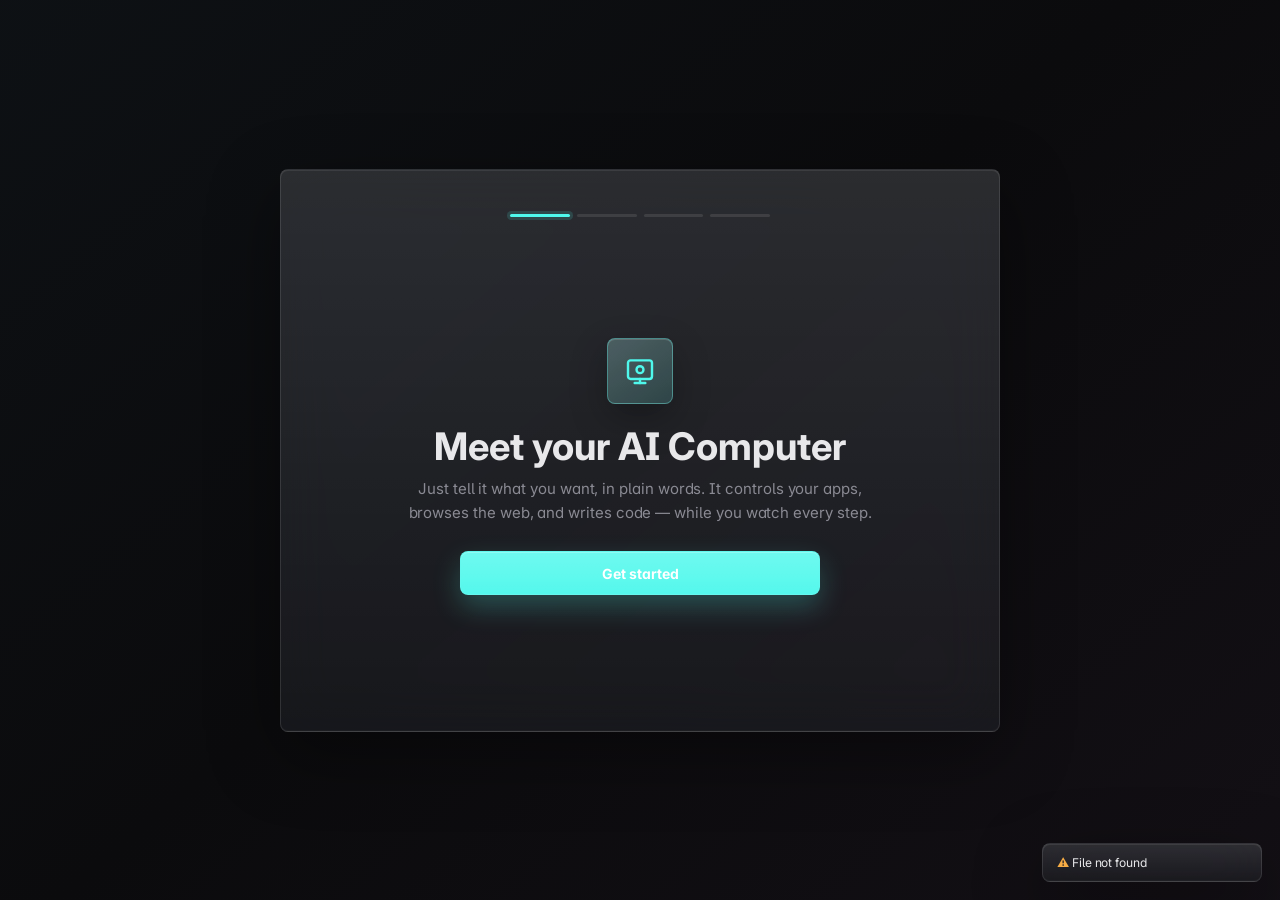
==== static/index.html @ 24b1ff1e "Palette: Use SVG for settings close button 💡 What: Replaced the text-based '✕' pseudo-icon in the se" ====
<!DOCTYPE html>
<html lang="en" data-theme="light">
<head>
<meta charset="UTF-8">
<meta name="viewport" content="width=device-width, initial-scale=1.0">
<title>AI Computer · Stream</title>
<link rel="icon" href="data:image/svg+xml,%3Csvg xmlns='http://www.w3.org/2000/svg' viewBox='0 0 64 64'%3E%3Crect width='64' height='64' rx='18' fill='%230A0F12'/%3E%3Crect x='14' y='15' width='36' height='27' rx='6' fill='none' stroke='%235BE0D0' stroke-width='5'/%3E%3Ccircle cx='32' cy='28.5' r='5' fill='%235BE0D0'/%3E%3Cpath d='M24 49h16M32 42v7' stroke='%235BE0D0' stroke-width='5' stroke-linecap='round'/%3E%3C/svg%3E">
<link rel="preconnect" href="https://fonts.googleapis.com">
<link rel="preconnect" href="https://fonts.gstatic.com" crossorigin>
<link href="https://fonts.googleapis.com/css2?family=Inter:wght@400;450;500;600;700&family=JetBrains+Mono:wght@400;450;500;600&family=Outfit:wght@500;600;700&display=swap" rel="stylesheet">
<script src="/static/vendor/mermaid.min.js"></script>
<link rel="stylesheet" href="/static/style.css">
<link rel="stylesheet" href="/static/liquid-glass.css">
<link rel="stylesheet" href="/static/dynamic.css">
</head>
<body data-glass="on">
<!-- Liquid Glass refraction filter (referenced by backdrop-filter: url(#lg-refract)) -->
<svg aria-hidden="true" style="position:absolute;width:0;height:0;overflow:hidden" focusable="false">
  <defs>
    <filter id="lg-refract" x="0%" y="0%" width="100%" height="100%">
      <feTurbulence type="fractalNoise" baseFrequency="0.008 0.012" numOctaves="2" seed="7" result="noise"/>
      <feGaussianBlur in="noise" stdDeviation="2" result="softNoise"/>
      <feDisplacementMap in="SourceGraphic" in2="softNoise" scale="38" xChannelSelector="R" yChannelSelector="G"/>
    </filter>
  </defs>
</svg>
<div class="titlebar" id="titlebar" data-os="win" hidden>
  <div class="tb-left">
    <span class="tb-appicon" aria-hidden="true">
      <svg width="14" height="14" viewBox="0 0 24 24" fill="none" stroke="currentColor" stroke-width="2" stroke-linecap="round" stroke-linejoin="round"><rect x="3" y="4" width="18" height="14" rx="2"/><line x1="8" y1="21" x2="16" y2="21"/><line x1="12" y1="18" x2="12" y2="21"/><circle cx="12" cy="11" r="2.5"/></svg>
    </span>
    <div class="tb-title"><span id="tb-title-text">AI Computer</span></div>
  </div>
  <div class="tb-right">
    <button class="tb-btn" id="tb-cmdk" type="button">Commands <kbd>Ctrl&nbsp;K</kbd></button>
    <div class="tb-wincontrols">
      <button class="tb-wc tb-wc-min" type="button" aria-label="Minimize" title="Minimize">
        <svg width="10" height="10" viewBox="0 0 10 10"><line x1="1" y1="5" x2="9" y2="5" stroke="currentColor" stroke-width="1"/></svg>
      </button>
      <button class="tb-wc tb-wc-max" type="button" aria-label="Maximize" title="Maximize">
        <svg width="10" height="10" viewBox="0 0 10 10"><rect x="1.5" y="1.5" width="7" height="7" fill="none" stroke="currentColor" stroke-width="1"/></svg>
      </button>
      <button class="tb-wc tb-wc-close" type="button" aria-label="Close" title="Close">
        <svg width="10" height="10" viewBox="0 0 10 10"><line x1="1.5" y1="1.5" x2="8.5" y2="8.5" stroke="currentColor" stroke-width="1"/><line x1="8.5" y1="1.5" x2="1.5" y2="8.5" stroke="currentColor" stroke-width="1"/></svg>
      </button>
    </div>
  </div>
</div>
<div class="app-shell sb-on">
  <aside class="sidebar" id="sidebar">
    <div class="sidebar-controls">
      <button class="sidebar-button" id="new-session-btn" type="button">
        <span>New session</span>
        <span>⌘N</span>
      </button>

      <button class="project-folder-trigger" id="project-folder-trigger" type="button" aria-label="Choose project folder">
        <span class="project-folder-icon" aria-hidden="true">
          <svg width="16" height="16" viewBox="0 0 24 24" fill="none" stroke="currentColor" stroke-width="1.8" stroke-linecap="round" stroke-linejoin="round"><path d="M3 7.5a2 2 0 0 1 2-2h4l2 2h8a2 2 0 0 1 2 2V16a2 2 0 0 1-2 2H5a2 2 0 0 1-2-2z"/><path d="M3 10h18"/></svg>
        </span>
        <span class="project-folder-copy">
          <span class="project-folder-label">Project Folder</span>
          <span class="project-folder-name" id="project-folder-name">General mode</span>
          <span class="project-folder-path" id="project-folder-path">Desktop + Home access</span>
        </span>
      </button>
    </div>
    <div class="history-search">
      <input id="history-search" type="search" placeholder="Search history">
    </div>
    <div class="history-header">
      <span>Sessions</span>
      <span id="history-count">0</span>
    </div>
    <div class="history-list" id="task-history">
      <div class="history-empty">Recent runs appear here. Click any session to replay the full stream.</div>
    </div>
    <div class="sidebar-foot">
      <button class="sidebar-settings-btn" id="open-settings" type="button" aria-label="Open settings">
        <svg width="15" height="15" viewBox="0 0 24 24" fill="none" stroke="currentColor" stroke-width="1.8" stroke-linecap="round" stroke-linejoin="round"><circle cx="12" cy="12" r="3"/><path d="M19.4 15a1.65 1.65 0 0 0 .33 1.82l.06.06a2 2 0 1 1-2.83 2.83l-.06-.06a1.65 1.65 0 0 0-1.82-.33 1.65 1.65 0 0 0-1 1.51V21a2 2 0 0 1-4 0v-.09A1.65 1.65 0 0 0 9 19.4a1.65 1.65 0 0 0-1.82.33l-.06.06a2 2 0 1 1-2.83-2.83l.06-.06a1.65 1.65 0 0 0 .33-1.82 1.65 1.65 0 0 0-1.51-1H3a2 2 0 0 1 0-4h.09A1.65 1.65 0 0 0 4.6 9a1.65 1.65 0 0 0-.33-1.82l-.06-.06a2 2 0 1 1 2.83-2.83l.06.06a1.65 1.65 0 0 0 1.82.33H9a1.65 1.65 0 0 0 1-1.51V3a2 2 0 0 1 4 0v.09a1.65 1.65 0 0 0 1 1.51 1.65 1.65 0 0 0 1.82-.33l.06-.06a2 2 0 1 1 2.83 2.83l-.06.06a1.65 1.65 0 0 0-.33 1.82V9a1.65 1.65 0 0 0 1.51 1H21a2 2 0 0 1 0 4h-.09a1.65 1.65 0 0 0-1.51 1z"/></svg>
        <span>Settings</span>
      </button>
      <div class="provider-chips" id="provider-chips"></div>
    </div>
  </aside>

  <!-- First-run onboarding wizard (friendly, non-technical) -->
  <div class="onb-overlay" id="onboarding" hidden>
    <div class="onb-card">
      <div class="onb-progress" id="onb-progress" aria-hidden="true"></div>

      <section class="onb-step" data-step="1">
        <div class="onb-logo">
          <svg viewBox="0 0 24 24" fill="none" stroke="currentColor" stroke-width="1.8" stroke-linecap="round" stroke-linejoin="round"><rect x="3" y="4" width="18" height="14" rx="2"/><line x1="8" y1="21" x2="16" y2="21"/><line x1="12" y1="18" x2="12" y2="21"/><circle cx="12" cy="11" r="2.6"/></svg>
        </div>
        <h1 class="onb-title">Meet your AI Computer</h1>
        <p class="onb-sub">Just tell it what you want, in plain words. It controls your apps, browses the web, and writes code — while you watch every step.</p>
        <button class="onb-primary" type="button" data-onb-next>Get started</button>
      </section>

      <section class="onb-step" data-step="2" hidden>
        <div class="onb-emoji" aria-hidden="true">
          <svg viewBox="0 0 24 24" fill="none" stroke="currentColor" stroke-width="1.8" stroke-linecap="round" stroke-linejoin="round"><path d="M8 2v6"/><path d="M16 2v6"/><path d="M7 8h10v4a5 5 0 0 1-10 0z"/><path d="M12 17v5"/></svg>
        </div>
        <h1 class="onb-title">Switch on the AI</h1>
        <p class="onb-sub">Paste a free key to power the assistant. It's free, takes about 30 seconds, and no card is needed.</p>
        <button class="onb-link" id="onb-get-key" type="button">Get a free key →</button>
        <input class="onb-input" id="onb-key" type="password" autocomplete="off" placeholder="Paste your key here">
        <div class="onb-status" id="onb-key-status" role="status"></div>
        <div class="onb-actions">
          <button class="onb-ghost" type="button" data-onb-skip>I'll do this later</button>
          <button class="onb-primary" id="onb-key-save" type="button">Continue</button>
        </div>
      </section>

      <section class="onb-step" data-step="3" hidden>
        <h1 class="onb-title">Make it yours</h1>
        <p class="onb-sub">A couple of quick choices — you can change everything later in Settings.</p>
        <div class="onb-pref">
          <span class="onb-pref-label">Appearance</span>
          <div class="onb-seg" id="onb-theme">
            <button type="button" data-theme="auto" class="active">System</button>
            <button type="button" data-theme="light">Light</button>
            <button type="button" data-theme="dark">Dark</button>
          </div>
        </div>
        <label class="onb-pref">
          <span class="onb-pref-label">Let the AI talk back<span class="onb-pref-sub">Reads answers aloud + enables the mic</span></span>
          <input type="checkbox" id="onb-voice" class="pref-switch">
        </label>
        <button class="onb-primary" type="button" data-onb-next>Continue</button>
      </section>

      <section class="onb-step" data-step="4" hidden>
        <div class="onb-emoji onb-check" aria-hidden="true">
          <svg viewBox="0 0 24 24" fill="none" stroke="currentColor" stroke-width="2.2" stroke-linecap="round" stroke-linejoin="round"><path d="m5 13 4 4L19 7"/></svg>
        </div>
        <h1 class="onb-title">You're all set</h1>
        <p class="onb-sub">Press <kbd>Ctrl</kbd>+<kbd>Shift</kbd>+<kbd>Space</kbd> anytime to summon the floating assistant. Let's go.</p>
        <button class="onb-primary" id="onb-finish" type="button">Start using AI Computer</button>
      </section>
    </div>
  </div>

  <div class="overlay" id="settings-overlay" role="dialog" aria-label="Settings" aria-modal="true">
    <div class="modal settings-modal">
      <div class="settings-head">
        <h3>Settings</h3>
        <button class="t-close" id="settings-close" type="button" aria-label="Close settings">
          <svg width="12" height="12" viewBox="0 0 24 24" fill="none" stroke="currentColor" stroke-width="2.2" stroke-linecap="round" stroke-linejoin="round" aria-hidden="true"><line x1="18" y1="6" x2="6" y2="18"/><line x1="6" y1="6" x2="18" y2="18"/></svg>
        </button>
      </div>
      <div class="settings-body">
        <div class="settings-group">
          <div class="selector-label">Effort
            <span class="effort-q" tabindex="0" role="img" aria-label="Effort picks a bigger model for harder tasks. Free models can't tune thinking, so this trades speed for capability.">?</span>
          </div>
          <div class="effort" id="effort" data-level="medium">
            <div class="effort-head">
              <span class="effort-name" id="effort-name">Medium</span>
              <span class="effort-hint" id="effort-hint">Best all-round free model</span>
            </div>
            <div class="effort-track" id="effort-track" role="slider" tabindex="0"
                 aria-valuemin="0" aria-valuemax="3" aria-valuenow="1" aria-label="Effort level">
              <div class="effort-fill" id="effort-fill"></div>
              <button class="effort-stop" type="button" data-i="0" aria-label="Low"></button>
              <button class="effort-stop" type="button" data-i="1" aria-label="Medium"></button>
              <button class="effort-stop" type="button" data-i="2" aria-label="High"></button>
              <button class="effort-stop" type="button" data-i="3" aria-label="Max"></button>
              <div class="effort-thumb" id="effort-thumb"></div>
            </div>
            <div class="effort-ends"><span>Faster</span><span>Smarter</span></div>
          </div>
          <details class="model-advanced">
            <summary>Advanced: pick an exact model</summary>
            <select id="model-id"></select>
          </details>
        </div>

        <div class="settings-group" id="provider-key-group">
          <div class="selector-label">OpenRouter key
            <span class="key-state" id="key-state">checking…</span>
          </div>
          <p class="settings-hint">Powers the assistant on free models. <a href="https://openrouter.ai/keys" target="_blank" rel="noopener" class="key-link">Get a free key →</a></p>
          <div class="key-row">
            <input id="provider-key-input" class="pref-input" type="password" autocomplete="off" spellcheck="false" placeholder="Paste a new key to update">
            <button id="provider-key-save" class="key-save" type="button">Save</button>
          </div>
          <p class="settings-hint key-status" id="provider-key-status" role="status"></p>
        </div>

        <div class="skills-section" id="preferences-section">
          <div class="history-header"><span>Preferences</span></div>
          <div class="prefs-grid">
            <label class="pref-row">
              <span class="pref-label">Appearance</span>
              <select id="pref-theme" class="pref-select">
                <option value="auto">Match system</option>
                <option value="dark">Dark</option>
                <option value="light">Light</option>
              </select>
            </label>
            <label class="pref-row">
              <span class="pref-label">Default mode</span>
              <select id="pref-default-mode" class="pref-select">
                <option value="auto">Auto-detect</option>
                <option value="coding">Coding</option>
                <option value="computer">Desktop control</option>
                <option value="computer_use">Browser cowork</option>
              </select>
            </label>
            <label class="pref-row pref-toggle">
              <span><span class="pref-label">Speak replies aloud</span><span class="pref-sub">Read the agent's answer with your PC voice</span></span>
              <input type="checkbox" id="pref-speak" class="pref-switch">
            </label>
            <label class="pref-row pref-toggle">
              <span><span class="pref-label">Voice input</span><span class="pref-sub">Show the mic so you can talk to the agent</span></span>
              <input type="checkbox" id="pref-voice-input" class="pref-switch">
            </label>
            <label class="pref-row pref-toggle">
              <span><span class="pref-label">Glow the app being controlled</span><span class="pref-sub">Aqua outline around the target window</span></span>
              <input type="checkbox" id="pref-glow" class="pref-switch">
            </label>
            <label class="pref-row pref-toggle">
              <span><span class="pref-label">Always confirm sensitive actions</span><span class="pref-sub">Ask before send / post / buy / delete</span></span>
              <input type="checkbox" id="pref-confirm" class="pref-switch">
            </label>
            <label class="pref-row">
              <span><span class="pref-label">Desktop reliability</span><span class="pref-sub">Blank = free &amp; fast. Add a stronger model id for long multi-step tasks.</span></span>
              <input type="text" id="pref-desktop-model" class="pref-input" placeholder="e.g. claude-3-5-sonnet-20241022 (optional)">
            </label>
          </div>
          <p class="settings-hint" id="pref-saved-hint" style="opacity:0;transition:opacity .3s">Saved ✓</p>
        </div>

        <div class="settings-group" style="display:none">
          <div class="selector-label">Mode</div>
          <select id="mode-id">
            <option value="auto">Auto detect</option>
            <option value="coding">Coding</option>
            <option value="computer">Desktop control</option>
            <option value="computer_isolated">Isolated App control</option>
            <option value="computer_use">Browser cowork</option>
            <option value="explain">Explain my screen (read-only)</option>
          </select>
        </div>
        <div class="selector-wrap" id="isolated-app-wrap" style="display:none">
          <div class="selector-label">Target App (Locked)</div>
          <input id="isolated-app-id" type="text" placeholder="e.g. Chrome, Notepad…">
          <p style="font-size:var(--fs-label);color:var(--muted-2);margin-top:6px;line-height:1.4">The agent will only see and control this app.</p>
        </div>
        <div class="skills-section" id="readiness-section">
          <div class="history-header">
            <span>Readiness</span><span id="readiness-score">--</span>
          </div>
          <div class="readiness-grid" id="readiness-grid">
            <!-- Rendered via JS -->
          </div>
        </div>
        <div class="skills-section" id="trust-section">
          <div class="history-header">
            <span>Trust Center</span><span id="trust-status">--</span>
          </div>
          <div class="trust-grid" id="trust-grid">
            <!-- Rendered via JS -->
          </div>
          <div class="trust-lists">
            <div class="trust-panel">
              <div class="trust-panel-head">
                <span>Pending</span><span id="trust-pending-count">0</span>
              </div>
              <div class="trust-list" id="trust-pending-list"></div>
            </div>
            <div class="trust-panel">
              <div class="trust-panel-head">
                <span>Consent Ledger</span><span id="trust-ledger-count">0</span>
              </div>
              <div class="trust-list" id="trust-ledger-list"></div>
            </div>
            <div class="trust-panel">
              <div class="trust-panel-head">
                <span>Active Tasks</span><span id="trust-active-count">0</span>
              </div>
              <div class="trust-list" id="trust-active-list"></div>
            </div>
          </div>
          <p class="settings-hint trust-updated" id="trust-updated">Not loaded yet</p>
        </div>
        <div class="skills-section" id="skills-section">
          <div class="history-header"><span>Expertise Library</span><span id="skill-count">0</span></div>
          <div class="skills-grid" id="skills-grid">
            <!-- Rendered via JS -->
          </div>
        </div>
        <div class="skills-section" id="mcp-section">
          <div class="history-header"><span>Active MCP Servers</span><span id="mcp-count">0</span></div>
          <div class="skills-grid" id="mcp-grid">
            <!-- Rendered via JS -->
          </div>
        </div>
        <div class="skills-section" id="coding-backends-section">
          <div class="history-header"><span>Coding Backends</span><span id="coding-backend-count">0</span></div>
          <div class="skills-grid" id="coding-backends-grid">
            <!-- Rendered via JS -->
          </div>
        </div>
      </div>
    </div>
  </div>

  <main class="main">
    <div class="budget-bar" id="budget-bar" title="Token budget"></div>
    <header class="topbar">
      <div class="topbar-main">
        <button class="nav-toggle" id="nav-toggle" type="button" aria-label="Toggle navigation">
          <svg width="16" height="16" viewBox="0 0 24 24" fill="none" stroke="currentColor" stroke-width="2.2" stroke-linecap="round" stroke-linejoin="round"><line x1="3" y1="12" x2="21" y2="12"/><line x1="3" y1="6" x2="21" y2="6"/><line x1="3" y1="18" x2="21" y2="18"/></svg>
        </button>
        <div class="topbar-title">
          <div class="topbar-row">
            <span class="topbar-dot" id="topbar-dot"></span>
            <h2 id="task-title">Stream</h2>
            <span class="topbar-ctx" id="topbar-ctx"></span>
            <span class="topbar-control" id="topbar-control" hidden>
              <span class="topbar-control-dot" aria-hidden="true"></span>
              <span id="topbar-control-layer">Control</span>
            </span>
          </div>
        </div>
      </div>
      <div class="safety-strip">
        <div class="controls" id="controls">
          <button class="control-btn hidden" id="btn-pause" type="button">Pause</button>
          <button class="control-btn hidden" id="btn-cancel" type="button">Cancel</button>
          <button class="control-btn hidden" id="btn-retry" type="button">Retry</button>
          <button class="control-btn hidden" id="btn-control-report" type="button">Control report</button>
          <button class="control-btn hidden" id="btn-copy-log" type="button">Copy log</button>
          <button class="control-btn hidden" id="btn-download-log" type="button">Download</button>
          <button class="control-btn" id="btn-tweaks" type="button" aria-label="Tweaks">
            <svg width="14" height="14" viewBox="0 0 24 24" fill="none" stroke="currentColor" stroke-width="2" stroke-linecap="round" stroke-linejoin="round"><circle cx="12" cy="12" r="3"/><path d="M19.4 15a1.7 1.7 0 0 0 .3 1.8l.1.1a2 2 0 1 1-2.8 2.8l-.1-.1a1.7 1.7 0 0 0-1.8-.3 1.7 1.7 0 0 0-1 1.5V21a2 2 0 0 1-4 0v-.1a1.7 1.7 0 0 0-1-1.5 1.7 1.7 0 0 0-1.8.3l-.1.1a2 2 0 1 1-2.8-2.8l.1-.1a1.7 1.7 0 0 0 .3-1.8 1.7 1.7 0 0 0-1.5-1H3a2 2 0 0 1 0-4h.1a1.7 1.7 0 0 0 1.5-1 1.7 1.7 0 0 0-.3-1.8l-.1-.1a2 2 0 1 1 2.8-2.8l.1.1a1.7 1.7 0 0 0 1.8.3H9a1.7 1.7 0 0 0 1-1.5V3a2 2 0 0 1 4 0v.1a1.7 1.7 0 0 0 1 1.5 1.7 1.7 0 0 0 1.8-.3l.1-.1a2 2 0 1 1 2.8 2.8l-.1.1a1.7 1.7 0 0 0-.3 1.8V9a1.7 1.7 0 0 0 1.5 1H21a2 2 0 0 1 0 4h-.1a1.7 1.7 0 0 0-1.5 1z"/></svg>
          </button>
        </div>
      </div>
    </header>

    <div class="desktop-control-banner" id="desktop-control-banner" role="status">
      <div class="desktop-control-copy">
        <div class="desktop-control-title"><span class="desktop-control-dot"></span><span id="desktop-control-title">AI Computer is using your computer</span></div>
        <div class="desktop-control-detail" id="desktop-control-detail">Desktop control is active.</div>
      </div>
      <button class="control-btn" id="desktop-control-stop" type="button">Stop</button>
    </div>

    <div class="feed-scroll" id="feed-scroll">
      <div class="feed" id="feed">
        <section class="welcome" id="welcome">
          <div class="hello-eye">AI Computer</div>
          <h3>What can I help you with?</h3>
          <p>Describe a goal. I can read your screen, browse the web, or automate your desktop safely.</p>
          <div class="example-grid">
            <button class="example-btn" type="button" data-example="Explain what is on my screen.">
              <div class="ex-body"><strong>Explain my screen</strong><span>Takes a screenshot and answers questions about what you're looking at.</span></div>
            </button>
            <button class="example-btn" type="button" data-example="Go to my Spotify and play a focus playlist.">
              <div class="ex-body"><strong>Automate an app</strong><span>Takes control of a specific app to perform a task safely.</span></div>
            </button>
            <button class="example-btn" type="button" data-example="Search the web for recent news about AI agents and summarize it.">
              <div class="ex-body"><strong>Research a topic</strong><span>Uses the browser to search the web and compile notes.</span></div>
            </button>
            <button class="example-btn" type="button" data-example="Refactor the current python file to use asyncio.">
              <div class="ex-body"><strong>Help me code</strong><span>Writes, edits, and runs code in your workspace.</span></div>
            </button>
          </div>
        </section>
      </div>
    </div>

    <div class="composer-wrap">
      <div class="composer">
        <textarea id="input" rows="1" placeholder="Message AI Computer"></textarea>
        <div class="composer-bottom">
          <div class="composer-meta">
            <div class="mini-chip"><kbd>↵</kbd> send</div>
            <div class="mini-chip"><kbd>⇧↵</kbd> newline</div>
            <div class="char-count" id="char-count"></div>
          </div>
          <div class="composer-options" aria-label="Task options" style="display:none">
            <label class="composer-toggle"><input type="checkbox" id="plan-first-toggle"><span>Plan first</span></label>
            <label class="composer-toggle"><input type="checkbox" id="notify-toggle"><span>Notify</span></label>
            <label class="composer-toggle"><input type="checkbox" id="checkpoint-toggle"><span>Checkpoint</span></label>
            <label class="composer-select-label"><span>Autonomy</span><select id="autonomy-level"><option value="balanced">Balanced</option><option value="careful">Careful</option><option value="fast">Fast</option></select></label>
            <label class="composer-select-label"><span>Thinking</span><select id="thinking-budget"><option value="off">Off</option><option value="standard">Standard</option><option value="extended">Extended</option></select></label>
          </div>
          <div class="composer-actions">
            <button class="composer-icon-btn" id="read-aloud-toggle" type="button" aria-label="Read replies aloud" title="Read agent replies aloud">
              <svg width="16" height="16" viewBox="0 0 24 24" fill="none" stroke="currentColor" stroke-width="1.8" stroke-linecap="round" stroke-linejoin="round"><path d="M11 5L6 9H2v6h4l5 4z"/><path d="M15.5 8.5a5 5 0 0 1 0 7"/><path d="M18.5 5.5a9 9 0 0 1 0 13"/></svg>
            </button>
            <button class="composer-icon-btn" id="mic-btn" type="button" aria-label="Dictate by voice" title="Dictate (click to start/stop)">
              <svg width="16" height="16" viewBox="0 0 24 24" fill="none" stroke="currentColor" stroke-width="1.8" stroke-linecap="round" stroke-linejoin="round"><rect x="9" y="2" width="6" height="12" rx="3"/><path d="M5 11a7 7 0 0 0 14 0"/><line x1="12" y1="18" x2="12" y2="22"/></svg>
            </button>
            <button class="send-btn" id="send" type="button" aria-label="Start task (Ctrl+Enter)" title="Start task — Ctrl+Enter">
              <svg width="18" height="18" viewBox="0 0 24 24" fill="none" stroke="currentColor" stroke-width="2.4" stroke-linecap="round" stroke-linejoin="round"><line x1="12" y1="20" x2="12" y2="5"/><polyline points="5 12 12 5 19 12"/></svg>
            </button>
          </div>
        </div>
      </div>
    </div>
  </main>

  <footer class="statusbar" id="statusbar">
    <div class="sb-item sb-status sb-status-ready" id="sb-status">
      <span class="sb-dot"></span>
      <span class="sb-val">Ready</span>
    </div>
    <div class="sb-item sb-mode clickable" id="sb-mode" title="Change mode (Ctrl+K)" style="display:none">
      <span class="sb-label">mode</span>
      <span class="sb-val" id="sb-mode-val">coding</span>
    </div>
    <div class="sb-item sb-model clickable" id="sb-model" title="Change model (Ctrl+K)">
      <span class="sb-label">model</span>
      <span class="sb-val" id="sb-model-val">—</span>
    </div>
    <div class="sb-spacer"></div>
    <div class="sb-item sb-elapsed">
      <span class="sb-label">elapsed</span>
      <span class="sb-val" id="sb-elapsed-val">00:00</span>
    </div>
    <div class="sb-item sb-budget" id="sb-budget" title="Token budget">
      <span class="sb-label">tokens</span>
      <span class="sb-budget-bar"></span>
      <span class="sb-val" id="sb-budget-val">0%</span>
    </div>
    <div class="sb-item clickable" id="sb-cmdk" title="Open command palette">
      <span class="sb-label">Ctrl&nbsp;K</span>
    </div>
  </footer>
</div>

<!-- Floating AI Computer — liquid-glass command capsule -->
<div id="vorb-root" aria-live="polite">
  <div class="vcap" id="vpanel" role="dialog" aria-label="AI Computer">
    <span class="vcap-sheen" aria-hidden="true"></span>
    <div class="vcap-row" id="vcap-row">
      <span class="vcap-logo" aria-hidden="true">
        <svg viewBox="0 0 24 24" fill="none" stroke="currentColor" stroke-width="1.9" stroke-linecap="round" stroke-linejoin="round"><rect x="3" y="4" width="18" height="13" rx="2.4"/><line x1="8" y1="20.5" x2="16" y2="20.5"/><line x1="12" y1="17" x2="12" y2="20.5"/><circle cx="12" cy="10.5" r="2.1"/></svg>
      </span>
      <div class="vcap-field">
        <input type="text" id="vpanel-text" class="vcap-input" placeholder="Start a task&hellip;" autocomplete="off" autocapitalize="off" spellcheck="false">
        <span class="vcap-status" id="vpanel-activity-text" aria-live="polite"></span>
      </div>
      <canvas class="vcap-wave" id="vcap-wave" width="148" height="34" aria-hidden="true"></canvas>
      <button class="vcap-btn vcap-mic" id="vmic" type="button" aria-label="Tap to speak" title="Tap to speak">
        <svg viewBox="0 0 24 24" fill="none" stroke="currentColor" stroke-width="2" stroke-linecap="round" stroke-linejoin="round"><path d="M12 2a3 3 0 0 0-3 3v7a3 3 0 0 0 6 0V5a3 3 0 0 0-3-3z"/><path d="M19 10v2a7 7 0 0 1-14 0v-2"/><line x1="12" y1="19" x2="12" y2="23"/></svg>
      </button>
      <button class="vcap-btn vcap-send" id="vpanel-send" type="button" aria-label="Send">
        <svg viewBox="0 0 24 24" fill="none" stroke="currentColor" stroke-width="2.6" stroke-linecap="round" stroke-linejoin="round"><path d="M12 19V5"/><path d="M5 12l7-7 7 7"/></svg>
      </button>
      <button class="vcap-btn vcap-close" id="vpanel-close-shell" type="button" aria-label="Close" title="Close">
        <svg viewBox="0 0 24 24" fill="none" stroke="currentColor" stroke-width="2.4" stroke-linecap="round" stroke-linejoin="round"><path d="M6 6l12 12"/><path d="M18 6L6 18"/></svg>
      </button>
    </div>
    <div class="vcap-context" id="vcap-context" hidden>
      <span class="vcap-chip vcap-scope" id="vcap-scope">Computer</span>
      <span class="vcap-chip vcap-vision" id="vcap-vision">Ready</span>
      <span class="vcap-chip vcap-phase" id="vcap-phase">Idle</span>
      <span class="vcap-context-spacer" aria-hidden="true"></span>
      <button class="vcap-mini" id="vcap-pause" type="button">Pause</button>
      <button class="vcap-mini danger" id="vcap-stop" type="button">Stop</button>
      <button class="vcap-mini" id="vcap-details" type="button">Details</button>
    </div>
    <div class="vcap-actions" id="vcap-actions" hidden aria-label="Context actions"></div>
    <div class="vcap-reply" id="vcap-reply" hidden>
      <span class="vcap-reply-dot" aria-hidden="true"></span>
      <span class="vcap-reply-text" id="vcap-reply-text"></span>
    </div>
    <div id="vcap-strip" class="vcap-strip" hidden aria-live="polite"></div>
  </div>
</div>

<div class="cmdk-overlay" id="cmdk" role="dialog" aria-label="Command palette">
  <div class="cmdk-panel">
    <div class="cmdk-input-wrap">
      <svg width="16" height="16" viewBox="0 0 24 24" fill="none" stroke="currentColor" stroke-width="2" stroke-linecap="round" stroke-linejoin="round"><circle cx="11" cy="11" r="7"/><line x1="21" y1="21" x2="16.65" y2="16.65"/></svg>
      <input id="cmdk-input" placeholder="Type a command or search…" autocomplete="off">
      <kbd>esc</kbd>
    </div>
    <div class="cmdk-list" id="cmdk-list"></div>
  </div>
</div>

<div class="cmdk-overlay" id="shortcut-help" role="dialog" aria-label="Keyboard shortcuts">
  <div class="cmdk-panel">
    <div class="cmdk-input-wrap">
      <svg width="15" height="15" viewBox="0 0 24 24" fill="none" stroke="currentColor" stroke-width="2"><path d="M12 18h.01"/><path d="M9.09 9a3 3 0 1 1 5.82 1c0 2-3 3-3 3"/></svg>
      <input value="Keyboard shortcuts" aria-label="Keyboard shortcuts" readonly>
      <kbd>?</kbd>
    </div>
    <div class="shortcut-list">
      <div class="shortcut-row"><span>Send task</span><kbd>Enter</kbd></div>
      <div class="shortcut-row"><span>New line</span><kbd>Shift+Enter</kbd></div>
      <div class="shortcut-row"><span>Command palette</span><kbd>Ctrl+K</kbd></div>
      <div class="shortcut-row"><span>Pause / resume</span><kbd>Space</kbd></div>
      <div class="shortcut-row"><span>Close modal</span><kbd>Esc</kbd></div>
    </div>
  </div>
</div>

<div class="overlay" id="approval">
  <div class="modal">
    <div class="eyebrow" style="color: var(--warn); font-size: var(--fs-label); font-weight: 600; letter-spacing: var(--track-cap); text-transform: uppercase;">Approval required</div>
    <h3 id="app-title">Action requires approval</h3>
    <p id="app-reason">The agent wants to run something risky.</p>
    <pre class="modal-code" id="app-code"></pre>
    <textarea class="approval-plan-edit hidden" id="app-plan-edit" aria-label="Edit plan before approval"></textarea>
    <div class="modal-actions">
      <button class="modal-btn" id="app-deny" type="button">Deny</button>
      <button class="modal-btn primary" id="app-approve" type="button">Approve</button>
    </div>
  </div>
</div>

<div class="overlay" id="permission">
  <div class="modal">
    <div class="eyebrow" style="color: var(--accent); font-size: var(--fs-label); font-weight: 600; letter-spacing: var(--track-cap); text-transform: uppercase;">Permission requested</div>
    <h3 id="perm-title">Permission requested</h3>
    <p id="perm-reason">The agent wants additional access.</p>
    <pre class="modal-code" id="perm-code"></pre>
    <div class="modal-actions">
      <button class="modal-btn" id="perm-deny" type="button">Deny</button>
      <button class="modal-btn primary" id="perm-approve" type="button">Allow</button>
    </div>
  </div>
</div>

<div class="overlay" id="desktop-access">
  <div class="modal">
    <div class="eyebrow" style="color: var(--warn); font-size: var(--fs-label); font-weight: 600; letter-spacing: var(--track-cap); text-transform: uppercase;">Desktop access</div>
    <h3 id="desktop-access-title">Allow desktop control?</h3>
    <p id="desktop-access-reason">AI Computer needs access to your desktop for this task.</p>
    <div class="desktop-access-list" id="desktop-access-list"></div>
    <p style="margin-top:12px">Only allow this when you are ready for AI Computer to view and control the selected desktop surface. You can stop the session at any time.</p>
    <div class="modal-actions">
      <button class="modal-btn" id="desktop-access-deny" type="button">Deny</button>
      <button class="modal-btn primary" id="desktop-access-allow" type="button">Allow for this session</button>
    </div>
  </div>
</div>

<div class="overlay" id="readiness-preflight">
  <div class="modal">
    <div class="eyebrow" id="readiness-preflight-eyebrow" style="color: var(--warn); font-size: var(--fs-label); font-weight: 600; letter-spacing: var(--track-cap); text-transform: uppercase;">Preflight</div>
    <h3 id="readiness-preflight-title">Check setup before running</h3>
    <p id="readiness-preflight-reason">AI Computer found setup items that may affect this task.</p>
    <div class="desktop-access-list readiness-preflight-list" id="readiness-preflight-list"></div>
    <div class="modal-actions">
      <button class="modal-btn" id="readiness-preflight-settings" type="button">Open Settings</button>
      <button class="modal-btn" id="readiness-preflight-cancel" type="button">Cancel</button>
      <button class="modal-btn primary" id="readiness-preflight-continue" type="button">Run Anyway</button>
    </div>
  </div>
</div>

<div class="overlay" id="project-folder-modal">
  <div class="modal project-folder-modal">
    <div class="project-folder-shell">
      <div class="project-folder-head">
        <span class="eyebrow">Project Folder</span>
        <h3>Choose a preferred workspace root</h3>
        <p>Optional. When set, coding tasks start from this folder first. Clear it any time to return to general desktop and home mode.</p>
      </div>
      <div class="project-folder-shortcuts" id="project-folder-shortcuts"></div>
      <div class="project-folder-browser">
        <div class="folder-browser-top">
          <div class="folder-browser-meta">
            <div class="folder-browser-status" id="project-folder-browser-status">Browsing folders…</div>
            <div class="folder-breadcrumbs" id="project-folder-breadcrumbs"></div>
          </div>
          <button class="modal-btn" id="project-folder-up" type="button">Up one level</button>
        </div>
        <div class="folder-list" id="project-folder-list"></div>
        <div class="folder-empty" id="project-folder-empty" style="display:none">No folders found here.</div>
      </div>
      <div class="project-folder-footer">
        <div class="project-folder-selection">
          <span class="label">Selected</span>
          <span class="value" id="project-folder-selection">General mode · Desktop + Home</span>
        </div>
        <div class="project-folder-actions">
          <button class="modal-btn" id="project-folder-clear" type="button">Clear</button>
          <button class="modal-btn" id="project-folder-close" type="button">Close</button>
          <button class="modal-btn primary" id="project-folder-apply" type="button">Use this folder</button>
        </div>
      </div>
    </div>
  </div>
</div>

<div class="lightbox" id="lightbox">
  <button class="lightbox-close" id="lightbox-close" type="button" aria-label="Close">
    <svg width="16" height="16" viewBox="0 0 24 24" fill="none" stroke="currentColor" stroke-width="2" stroke-linecap="round" stroke-linejoin="round"><line x1="18" y1="6" x2="6" y2="18"/><line x1="6" y1="6" x2="18" y2="18"/></svg>
  </button>
  <div class="lightbox-inner">
    <img id="lightbox-img" alt="Screenshot preview">
    <div class="lightbox-caption" id="lightbox-caption">Screenshot</div>
  </div>
</div>

<div class="overlay" id="mcp-overlay">
  <div class="modal" style="width: min(640px, 100%);">
    <div class="eyebrow" style="color: var(--accent); font-size: var(--fs-label); font-weight: 600; letter-spacing: var(--track-cap); text-transform: uppercase;">MCP Server Details</div>
    <h3 id="mcp-modal-title">Server Name</h3>
    <div id="mcp-modal-tools" style="max-height: 400px; overflow-y: auto; margin-top: 12px; display: grid; gap: 8px; padding-right: 8px;"></div>
    <div class="modal-actions">
      <button class="modal-btn primary" id="mcp-modal-close" type="button">Close</button>
    </div>
  </div>
</div>

<div class="toast-stack" id="toast-stack"></div>

<!-- Tweaks panel (vanilla, matches host protocol) -->
<div id="tweaks" role="dialog" aria-label="Tweaks">
  <header>
    <span class="t-title">Tweaks</span>
    <button class="t-close" id="tweaks-close" aria-label="Close Tweaks">
      <svg width="12" height="12" viewBox="0 0 24 24" fill="none" stroke="currentColor" stroke-width="2.2" stroke-linecap="round" stroke-linejoin="round"><line x1="18" y1="6" x2="6" y2="18"/><line x1="6" y1="6" x2="18" y2="18"/></svg>
    </button>
  </header>
  <div class="t-body">
    <div class="t-section">
      <div class="t-row"><span class="t-label">Theme</span></div>
      <div class="t-seg" id="t-theme">
        <button data-v="dark">Dark</button>
        <button data-v="light">Light</button>
      </div>
    </div>
    <div class="t-section">
      <div class="t-row"><span class="t-label">Accent</span><span class="t-value" id="t-accent-val">220°</span></div>
      <div class="t-swatches" id="t-swatches"></div>
    </div>
    <div class="t-section">
      <div class="t-row"><span class="t-label">Glow intensity</span><span class="t-value" id="t-glow-val">1.0×</span></div>
      <input type="range" id="t-glow" min="0" max="1.6" step="0.1" value="1">
    </div>
    <div class="t-section">
      <div class="t-row"><span class="t-label">Density</span></div>
      <div class="t-seg" id="t-density">
        <button data-v="0.8">Cozy</button>
        <button data-v="1">Default</button>
        <button data-v="1.2">Roomy</button>
      </div>
    </div>
    <div class="t-section">
      <div class="t-row"><span class="t-label">Grain overlay</span></div>
      <div class="t-seg" id="t-grain">
        <button data-v="on">On</button>
        <button data-v="off">Off</button>
      </div>
    </div>
    <div class="t-section">
      <div class="t-row"><span class="t-label">Token budget (demo)</span><span class="t-value" id="t-budget-val">42%</span></div>
      <input type="range" id="t-budget" min="0" max="100" step="1" value="42">
    </div>
    <div class="t-section">
      <div class="t-row"><span class="t-label">Demo stream</span></div>
      <div class="t-seg" id="t-demo">
        <button data-v="on">Play</button>
        <button data-v="widgets">Widgets</button>
        <button data-v="off">Clear</button>
      </div>
    </div>
  </div>
</div>

<script src="/static/app.js" defer></script>
<script>
// Native window controls for the frameless pywebview desktop app. The custom
// titlebar min/max/close buttons drive the DesktopBridge. No-ops in a plain
// browser (start_web.bat), where the browser supplies its own window chrome.
(function () {
  function api() { return (window.pywebview && window.pywebview.api) || null; }
  function setDesktopChrome(enabled) {
    var bar = document.getElementById('titlebar');
    var shell = document.querySelector('.app-shell');
    if (bar) bar.hidden = !enabled;
    if (shell) shell.classList.toggle('no-titlebar', !enabled);
    document.body.classList.toggle('desktop-shell', !!enabled);
    var title = document.getElementById('tb-title-text');
    if (title && enabled) title.textContent = 'AI Computer';
  }
  function wire(sel, method, fallback) {
    var btn = document.querySelector(sel);
    if (!btn) return;
    btn.addEventListener('click', function () {
      var a = api();
      if (a && typeof a[method] === 'function') { try { a[method](); return; } catch (e) {} }
      if (fallback) try { fallback(); } catch (e) {}
    });
  }
  function wireDrag() {
    var bar = document.getElementById('titlebar');
    if (!bar) return;
    var dragging = false, lx = 0, ly = 0;
    bar.addEventListener('pointerdown', function (e) {
      if (e.button !== 0) return;
      // don't start a drag on the buttons (Commands / min / max / close)
      if (e.target.closest && e.target.closest('.tb-right')) return;
      var a = api();
      if (!a || !a.move_window) return;   // browser mode — let the OS handle it
      dragging = true; lx = e.screenX; ly = e.screenY;
      try { bar.setPointerCapture(e.pointerId); } catch (_) {}
    });
    bar.addEventListener('pointermove', function (e) {
      if (!dragging) return;
      var dx = e.screenX - lx, dy = e.screenY - ly;
      if (dx || dy) {
        var a = api();
        if (a && a.move_window) a.move_window(dx, dy);
        lx = e.screenX; ly = e.screenY;
      }
    });
    function end(e) {
      dragging = false;
      try { bar.releasePointerCapture(e.pointerId); } catch (_) {}
    }
    bar.addEventListener('pointerup', end);
    bar.addEventListener('pointercancel', end);
    // double-click titlebar to maximize/restore (standard desktop behaviour)
    bar.addEventListener('dblclick', function (e) {
      if (e.target.closest && e.target.closest('.tb-right')) return;
      var a = api(); if (a && a.toggle_maximize) a.toggle_maximize();
    });
  }
  function init() {
    setDesktopChrome(!!api());
    wire('.tb-wc-min', 'minimize', null);
    wire('.tb-wc-max', 'toggle_maximize', null);
    wire('.tb-wc-close', 'close', function () { try { window.close(); } catch (e) {} });
    wireDrag();
  }
  window.addEventListener('pywebviewready', function () {
    setDesktopChrome(true);
  });
  if (document.readyState === 'loading')
    document.addEventListener('DOMContentLoaded', init);
  else init();
})();
</script>
</body>
</html>
---- static/style.css ----
/* ================================================================
     AI COMPUTER · CODEX-GRADE STREAM
     Dark-first monitor. Premium hush. Physics-based interactions.
     ================================================================ */

  :root {
    /* accent driver — overridable by tweaks */
    --accent-h: 176;
    --accent-s: 92%;
    --accent-l: 64%;

    /* density driver */
    --density: 1;

    /* glow intensity driver (0..1.6) — set to 0 for clean tool aesthetic */
    --glow: 0;

    /* radii — tight. Codex isn't bubbly. */
    --r-xs: 4px;
    --r-sm: 6px;
    --r: 8px;
    --r-lg: 12px;

    /* motion */
    --ease-spring: cubic-bezier(0.32, 0.72, 0, 1);
    --ease-out: cubic-bezier(0.16, 1, 0.3, 1);
    --dur: 0.3s;
    --dur-fast: 0.18s;

    /* typography scale */
    --fs-micro: 10px;
    --fs-label: 11px;
    --fs-sm: 12px;
    --fs-body: 13px;
    --fs-md: 14px;
    --fs-lg: 16px;
    --track-cap: 0.1em;

    --font-ui: 'Inter', ui-sans-serif, system-ui, -apple-system, sans-serif;
    --font-display: 'Outfit', 'Inter', ui-sans-serif, system-ui, -apple-system, sans-serif;
    --font-mono: 'JetBrains Mono', ui-monospace, SFMono-Regular, Menlo, monospace;
  }

  /* ---------------- DARK THEME (default, "premium" register) ---------------- */
  [data-theme='dark'] {
    --bg-0: #0b0b0d;                 /* behind everything */
    --bg-1: #101013;                 /* paper */
    --bg-2: #141418;                 /* raised */
    --bg-3: #1a1a20;                 /* sunken/nested */
    --bg-inset: #0d0d10;

    --ink: #e8e8ea;
    --ink-2: #c3c3c8;
    --ink-3: #777780;
    --text-1: var(--ink);
    --text-2: var(--ink-2);
    --text-3: var(--muted);
    --muted: #8a8a93;
    --muted-2: #62626b;
    --muted-3: #3e3e46;
    --bg-hover: var(--bg-3);
    --bg-deep: var(--bg-inset);
    --border: var(--line);

    --line: rgba(255,255,255,0.06);
    --line-2: rgba(255,255,255,0.09);
    --line-3: rgba(255,255,255,0.14);

    --accent: hsl(var(--accent-h) var(--accent-s) var(--accent-l));
    --accent-soft: hsl(var(--accent-h) var(--accent-s) var(--accent-l) / 0.14);
    --accent-glow-1: transparent;
    --accent-glow-2: transparent;
    --accent-on: #fff;

    --ok: hsl(150 62% 58%);
    --ok-soft: hsl(150 62% 58% / 0.12);
    --warn: hsl(35 92% 62%);
    --warn-soft: hsl(35 92% 62% / 0.12);
    --err: hsl(358 78% 64%);
    --err-soft: hsl(358 78% 64% / 0.12);

    --grain-opacity: 0.045;
    --grain-color: rgba(255,255,255,1);

    --shadow-inset: inset 0 1px 0 rgba(255,255,255,0.04);
    --shadow-card: 0 1px 0 rgba(255,255,255,0.03), 0 12px 24px -12px rgba(0,0,0,0.6);
    --shadow-pop: 0 20px 48px -16px rgba(0,0,0,0.7), 0 2px 6px -2px rgba(0,0,0,0.5);

    color-scheme: dark;
  }

  /* ---------------- LIGHT THEME (Claude-matched warm cream) ---------------- */
  [data-theme='light'] {
    --bg-0: #f8f8f6;                 /* Claude body cream — behind everything */
    --bg-1: #f8f8f6;                 /* paper — flat, no layering like Claude */
    --bg-2: #ffffff;                 /* raised — composer / modal cards */
    --bg-3: #efeeeb;                 /* sunken/nested — Claude user-bubble grey */
    --bg-inset: #f1f0ec;

    --ink: #1f1f1e;                  /* Claude near-black, warm */
    --ink-2: #3d3d39;
    --ink-3: #8a8982;
    --text-1: var(--ink);
    --text-2: var(--ink-2);
    --text-3: var(--muted);
    --muted: #73726c;
    --muted-2: #9a988f;
    --muted-3: #c4c2b8;
    --bg-hover: var(--bg-3);
    --bg-deep: var(--bg-inset);
    --border: var(--line);

    --line: rgba(31,31,30,0.08);
    --line-2: rgba(31,31,30,0.13);
    --line-3: rgba(31,31,30,0.20);

    --accent: hsl(var(--accent-h) calc(var(--accent-s) - 18%) calc(var(--accent-l) - 14%));
    --accent-soft: hsl(var(--accent-h) var(--accent-s) calc(var(--accent-l) - 8%) / 0.12);
    --accent-glow-1: transparent;
    --accent-glow-2: transparent;
    --accent-on: #fff;

    --ok: hsl(150 58% 36%);
    --ok-soft: hsl(150 58% 36% / 0.1);
    --warn: hsl(32 92% 42%);
    --warn-soft: hsl(32 92% 42% / 0.1);
    --err: hsl(358 72% 48%);
    --err-soft: hsl(358 72% 48% / 0.1);

    --grain-opacity: 0.04;
    --grain-color: rgba(40,30,20,1);

    --shadow-inset: none;
    --shadow-card: 0 4px 20px rgba(0,0,0,0.06), 0 0 0 0.5px rgba(31,31,30,0.12);
    --shadow-pop: 0 12px 40px rgba(0,0,0,0.12), 0 0 0 0.5px rgba(31,31,30,0.18);

    color-scheme: light;
  }

  /* ---------------- reset / base ---------------- */

  *, *::before, *::after { box-sizing: border-box; }
  html, body { height: 100%; }
  body {
    margin: 0;
    font-family: var(--font-ui);
    font-feature-settings: 'ss01','ss02','cv11';
    font-size: var(--fs-body);
    color: var(--ink);
    background: var(--bg-0);
    overflow: hidden;
    -webkit-font-smoothing: antialiased;
    -moz-osx-font-smoothing: grayscale;
    letter-spacing: -0.005em;
  }

  /* desktop-style scrollbars everywhere */
  ::-webkit-scrollbar { width: 10px; height: 10px; }
  ::-webkit-scrollbar-thumb { background: var(--line-3); border-radius: 999px; border: 2px solid transparent; background-clip: padding-box; }
  ::-webkit-scrollbar-thumb:hover { background: var(--muted-3); background-clip: padding-box; border: 2px solid transparent; }
  ::-webkit-scrollbar-track { background: transparent; }
  * { scrollbar-width: thin; scrollbar-color: var(--line-3) transparent; }

  /* grain overlay + atmospheric gradient removed for cleaner tool aesthetic */

  button, textarea, select, input { font: inherit; color: inherit; }
  button { cursor: pointer; border: 0; background: none; padding: 0; transform-origin: center; }
  button:active { transform: scale(0.98); }
  a { color: inherit; text-decoration: none; }
  [hidden] { display: none !important; }

  /* ---------------- layout shell ---------------- */

  /* ---------------- desktop window chrome (Windows 11) ---------------- */
  .titlebar {
    -webkit-app-region: drag;
    app-region: drag;
    grid-row: 1 / 2;
    grid-column: 1 / -1;
    height: 32px;
    display: flex;
    align-items: center;
    justify-content: space-between;
    padding: 0 0 0 12px;
    background: var(--bg-0);
    border-bottom: 1px solid var(--line);
    position: relative;
    z-index: 3;
    user-select: none;
  }
  .titlebar .tb-left {
    display: inline-flex; align-items: center; gap: 8px;
    -webkit-app-region: drag; app-region: drag;
  }
  .titlebar .tb-appicon {
    width: 18px; height: 18px;
    display: grid; place-items: center;
    color: var(--accent);
    border-radius: 3px;
  }
  .titlebar .tb-title {
    font-size: 12px;
    color: var(--ink);
    font-weight: 400;
    letter-spacing: 0;
    text-transform: none;
    display: inline-flex; align-items: center;
    font-family: var(--font-ui);
  }
  .titlebar .tb-right {
    display: inline-flex; align-items: stretch; gap: 0;
    -webkit-app-region: no-drag; app-region: no-drag;
    height: 100%;
  }
  .titlebar .tb-btn {
    padding: 3px 10px;
    border-radius: 4px;
    font-family: var(--font-ui);
    font-size: 11px;
    color: var(--muted);
    background: transparent;
    border: 1px solid transparent;
    cursor: pointer;
    transition: all var(--dur-fast) var(--ease-out);
    display: inline-flex; align-items: center; gap: 6px;
    margin: 4px 8px 4px 0;
    align-self: center;
  }
  .titlebar .tb-btn kbd {
    font-family: var(--font-ui);
    color: var(--muted-2);
    font-size: 10px;
    background: var(--bg-2);
    padding: 1px 5px;
    border-radius: 3px;
    border: 1px solid var(--line);
  }
  .titlebar .tb-btn:hover { color: var(--ink); background: var(--bg-2); border-color: var(--line-2); }

  /* Window controls (min / max / close) */
  .titlebar .tb-wincontrols {
    display: inline-flex; align-items: stretch;
    height: 100%;
  }
  .titlebar .tb-wc {
    width: 46px;
    height: 32px;
    display: grid; place-items: center;
    background: transparent;
    border: none;
    color: var(--muted);
    cursor: pointer;
    transition: background var(--dur-fast) var(--ease-out), color var(--dur-fast) var(--ease-out);
    padding: 0;
    border-radius: 0;
  }
  .titlebar .tb-wc:hover { background: var(--bg-2); color: var(--ink); }
  .titlebar .tb-wc-close:hover { background: #e81123; color: #fff; }
  [data-theme='light'] .titlebar .tb-wc-close:hover { background: #e81123; color: #fff; }

  .app-shell {
    position: relative;
    z-index: 1;
    display: grid;
    grid-template-columns: 260px minmax(0, 1fr);
    grid-template-rows: 1fr auto;
    height: calc(100vh - 32px);
    background: var(--bg-0);
  }
  .app-shell.no-titlebar { height: 100vh; }
  .sidebar { grid-column: 1; grid-row: 1 / span 2; }
  .main    { grid-column: 2; grid-row: 1 / span 2; }

  /* ---------------- sidebar ---------------- */

  .sidebar {
    background: var(--bg-0);
    border-right: 1px solid var(--line);
    display: flex;
    flex-direction: column;
    min-width: 0;
    height: 100vh;
    overflow: hidden;
    position: relative;
  }

  .sidebar-top {
    padding: 16px 14px 12px;
    border-bottom: 1px solid var(--line);
  }

  .brand-row {
    display: flex;
    align-items: center;
    gap: 10px;
    margin-bottom: 12px;
  }

  .nav-toggle {
    display: none;
    width: 32px;
    height: 32px;
    border-radius: var(--r-sm);
    align-items: center;
    justify-content: center;
    border: 1px solid var(--line-2);
    background: var(--bg-2);
    color: var(--muted);
    transition: all var(--dur-fast) var(--ease-out);
  }
  .nav-toggle:hover { color: var(--ink); background: var(--bg-3); border-color: var(--line-3); }

  .brand-mark {
    width: 28px;
    height: 28px;
    border-radius: 7px;
    display: grid;
    place-items: center;
    background: linear-gradient(145deg, var(--bg-3), var(--bg-2));
    border: 1px solid var(--line-2);
    box-shadow: var(--shadow-inset);
    position: relative;
    overflow: hidden;
  }
  .brand-mark::before {
    content: '';
    position: absolute;
    inset: 3px;
    border-radius: 4px;
    background:
      conic-gradient(from 180deg at 50% 50%,
        var(--accent) 0deg,
        hsl(var(--accent-h) 70% 50%) 90deg,
        var(--accent) 180deg,
        hsl(var(--accent-h) 92% 70%) 270deg,
        var(--accent) 360deg);
    filter: blur(0.3px);
    opacity: 0.92;
  }
  .brand-mark::after {
    content: '';
    position: absolute;
    inset: 6px;
    border-radius: 2px;
    background: var(--bg-0);
  }

  .brand-copy { min-width: 0; flex: 1; }
  .brand-copy h1 {
    margin: 0;
    font-size: var(--fs-md);
    font-weight: 600;
    letter-spacing: -0.02em;
  }
  .brand-copy p {
    margin: 2px 0 0;
    font-size: var(--fs-label);
    color: var(--muted);
    letter-spacing: 0;
  }

  .compare-row {
    display: grid;
    grid-template-columns: 1fr 1fr;
    gap: 4px;
    padding: 3px;
    background: var(--bg-2);
    border: 1px solid var(--line);
    border-radius: var(--r);
  }
  .compare-link {
    display: inline-flex;
    align-items: center;
    justify-content: center;
    padding: 6px 8px;
    border-radius: var(--r-sm);
    color: var(--muted);
    font-size: var(--fs-label);
    font-weight: 500;
    transition: color var(--dur-fast) var(--ease-out), background var(--dur-fast) var(--ease-out);
  }
  .compare-link:hover { color: var(--ink-2); }
  .compare-link.active {
    color: var(--ink);
    background: var(--bg-3);
    box-shadow: var(--shadow-inset);
  }

  .sidebar-controls { padding: 12px 14px 10px; }

  .sidebar-button {
    width: 100%;
    display: inline-flex;
    align-items: center;
    justify-content: space-between;
    padding: 9px 12px;
    border-radius: var(--r);
    background: var(--bg-2);
    border: 1px solid var(--line-2);
    color: var(--ink);
    font-weight: 500;
    font-size: var(--fs-body);
    transition: background var(--dur-fast) var(--ease-out), border-color var(--dur-fast) var(--ease-out);
    box-shadow: var(--shadow-inset);
  }
  .sidebar-button:hover { background: var(--bg-3); border-color: var(--line-3); }
  .sidebar-button span:last-child {
    font-family: var(--font-mono);
    font-size: var(--fs-micro);
    color: var(--muted);
    padding: 2px 5px;
    border: 1px solid var(--line-2);
    border-radius: 4px;
  }

  .history-search { padding: 0 14px 10px; position: relative; }
  .history-search::before {
    content: '';
    position: absolute;
    left: 24px;
    top: 50%;
    transform: translateY(calc(-50% - 5px));
    width: 12px; height: 12px;
    background: currentColor;
    color: var(--muted-2);
    -webkit-mask: url("data:image/svg+xml;utf8,<svg xmlns='http://www.w3.org/2000/svg' viewBox='0 0 24 24' fill='none' stroke='currentColor' stroke-width='2.2' stroke-linecap='round' stroke-linejoin='round'><circle cx='11' cy='11' r='7'/><line x1='21' y1='21' x2='16.65' y2='16.65'/></svg>") center/contain no-repeat;
            mask: url("data:image/svg+xml;utf8,<svg xmlns='http://www.w3.org/2000/svg' viewBox='0 0 24 24' fill='none' stroke='currentColor' stroke-width='2.2' stroke-linecap='round' stroke-linejoin='round'><circle cx='11' cy='11' r='7'/><line x1='21' y1='21' x2='16.65' y2='16.65'/></svg>") center/contain no-repeat;
    pointer-events: none;
  }
  .history-search input {
    width: 100%;
    border-radius: var(--r-sm);
    border: 1px solid var(--line-2);
    background: var(--bg-2);
    padding: 7px 10px 7px 28px;
    color: var(--ink);
    outline: none;
    font-size: var(--fs-sm);
    transition: border-color var(--dur-fast) var(--ease-out), box-shadow var(--dur-fast) var(--ease-out);
  }
  .history-search input::placeholder { color: var(--muted-2); }
  .history-search input:focus {
    border-color: var(--accent);
    box-shadow: 0 0 0 3px var(--accent-soft);
  }

  .history-header {
    display: flex;
    align-items: center;
    justify-content: space-between;
    padding: 4px 16px 8px;
    color: var(--muted-2);
    font-size: var(--fs-label);
    font-weight: 600;
    text-transform: uppercase;
    letter-spacing: var(--track-cap);
  }
  .history-header span:last-child {
    font-family: var(--font-mono);
    font-weight: 500;
    color: var(--muted-2);
    letter-spacing: 0;
  }

  /* ---------------- skills ---------------- */
  .skills-section { padding: 0 14px 16px; }
  .skills-grid { display: flex; flex-direction: column; gap: 8px; }
  .skill-item {
    display: flex; align-items: center; justify-content: space-between;
    padding: 8px 10px; border-radius: var(--r-sm); background: var(--bg-2);
    border: 1px solid var(--line-2); transition: all var(--dur-fast) var(--ease-out);
    cursor: pointer; position: relative; overflow: hidden;
  }
  .skill-item:hover { border-color: var(--line-3); background: var(--bg-3); }
  .skill-item.active { border-color: var(--accent); background: var(--accent-soft); }
  .skill-info { flex: 1; min-width: 0; z-index: 1; }
  .skill-name { font-size: var(--fs-label); font-weight: 600; color: var(--ink); }
  .skill-desc { font-size: var(--fs-micro); color: var(--muted); white-space: nowrap; overflow: hidden; text-overflow: ellipsis; margin-top: 1px; }
  .skill-toggle {
    width: 28px; height: 16px; border-radius: 999px; background: var(--muted-3);
    position: relative; transition: background var(--dur-fast) var(--ease-out);
    margin-left: 8px; z-index: 1;
  }
  .skill-item.active .skill-toggle { background: var(--accent); }
  .skill-toggle::after {
    content: ''; position: absolute; left: 2px; top: 2px; width: 12px; height: 12px;
    border-radius: 50%; background: #fff; transition: transform var(--dur-fast) var(--ease-out);
  }
  .skill-item.active .skill-toggle::after { transform: translateX(12px); }

  .history-list { flex: 1; overflow: auto; padding: 0 8px 16px; scrollbar-width: thin; }
  .history-list::-webkit-scrollbar { width: 6px; }
  .history-list::-webkit-scrollbar-thumb { background: var(--line-3); border-radius: 999px; }
  .history-list::-webkit-scrollbar-track { background: transparent; }

  .history-item {
    position: relative;
    display: flex;
    gap: 9px;
    align-items: center;
    padding: 7px 10px;
    border-radius: var(--r-sm);
    margin-bottom: 1px;
    border: 1px solid transparent;
    transition: background var(--dur-fast) var(--ease-out), border-color var(--dur-fast) var(--ease-out);
    width: 100%;
    text-align: left;
    color: var(--ink-2);
  }
  .history-item:hover { background: var(--bg-2); border-color: var(--line); }
  .history-item.active {
    background: var(--bg-2);
    border-color: var(--line-2);
    color: var(--ink);
    box-shadow: var(--shadow-inset);
  }

  /* Small status dot (calm) — only running/failed/paused stand out; a
     successful or cancelled run stays muted so the list reads cleanly. */
  .history-dot {
    width: 6px; height: 6px; min-width: 6px;
    border-radius: 50%;
    flex-shrink: 0;
    background: var(--line-3);
  }
  .history-dot.running { background: var(--accent); box-shadow: 0 0 0 2px var(--accent-soft); animation: dot-pulse 1.5s ease-in-out infinite; }
  .history-dot.paused { background: var(--warn); }
  .history-dot.done    { background: color-mix(in oklab, var(--accent) 60%, var(--line-3)); }
  .history-dot.failed  { background: var(--err); }
  .history-dot.cancelled { background: var(--line-3); }

  @keyframes dot-pulse {
    0%,100% { box-shadow: 0 0 0 2px var(--accent-soft); }
    50%     { box-shadow: 0 0 0 4px var(--accent-soft); }
  }

  /* Title (one line, ellipsized) + compact age on the right — Codex-style. */
  .history-copy {
    min-width: 0; flex: 1;
    display: flex; align-items: baseline; gap: 8px;
  }
  .history-goal {
    flex: 1; min-width: 0;
    font-size: var(--fs-sm);
    font-weight: 500;
    line-height: 1.45;
    color: var(--ink);
    white-space: nowrap;
    overflow: hidden;
    text-overflow: ellipsis;
  }
  .history-item.terminal:not(.active) .history-goal { color: var(--ink-2); }
  .history-meta {
    flex-shrink: 0;
    color: var(--muted-2);
    font-size: var(--fs-micro);
    letter-spacing: 0;
    font-variant-numeric: tabular-nums;
  }
  /* The age hides on hover so the "Copy task" affordance can take its place. */
  .history-item:hover .history-meta { opacity: 0; }
  .usage-badge {
    display: inline-block;
    margin-top: 3px;
    padding: 0 4px;
    background: var(--bg-3);
    border-radius: var(--r-sm);
    color: var(--muted-2);
    font-size: var(--fs-micro);
    font-family: var(--font-mono);
  }
  .history-retask {
    position: absolute;
    top: 50%; right: 8px;
    transform: translateY(-50%);
    padding: 2px 7px;
    background: var(--bg-3);
    border: 1px solid var(--line);
    border-radius: var(--r-sm);
    color: var(--muted-2);
    font-size: var(--fs-micro);
    cursor: pointer;
    opacity: 0;
    pointer-events: none;
    transition: opacity var(--dur-fast) var(--ease-out), color var(--dur-fast);
  }
  .history-item:hover .history-retask { opacity: 1; pointer-events: auto; }
  .history-item:hover .history-retask:hover { color: var(--ink); border-color: var(--line-2); }

  .history-empty {
    margin: 6px 6px 0;
    padding: 12px;
    color: var(--muted);
    border: 1px dashed var(--line-2);
    border-radius: var(--r);
    font-size: var(--fs-sm);
    line-height: 1.5;
  }

  .sidebar-footer {
    border-top: 1px solid var(--line);
    padding: 12px 14px 14px;
    display: grid;
    gap: 10px;
  }

  /* slim sidebar footer — Settings button + provider chips */
  .sidebar-foot {
    margin-top: auto;
    border-top: 1px solid var(--line);
    padding: 8px 10px 10px;
    display: grid;
    gap: 8px;
  }
  .sidebar-settings-btn {
    display: flex;
    align-items: center;
    gap: 8px;
    width: 100%;
    padding: 7px 9px;
    border-radius: var(--r-sm);
    color: var(--muted);
    font-size: var(--fs-label);
    transition: background var(--dur-fast) var(--ease-out), color var(--dur-fast) var(--ease-out);
  }
  .sidebar-settings-btn:hover { background: var(--bg-2); color: var(--ink); }
  .sidebar-settings-btn svg { flex-shrink: 0; }

  /* settings modal */
  .settings-modal {
    width: min(540px, 100%);
    max-height: 82vh;
    display: flex;
    flex-direction: column;
    padding: 0;
  }
  .settings-head {
    display: flex;
    align-items: center;
    justify-content: space-between;
    padding: 16px 20px 12px;
    border-bottom: 1px solid var(--line);
  }
  .settings-head h3 { margin: 0; font-size: 15px; font-weight: 600; color: var(--ink); }
  .settings-body {
    padding: 16px 20px 20px;
    display: grid;
    gap: 18px;
    overflow: auto;
  }
  .settings-group { display: grid; gap: 5px; }

  .selector-label {
    font-size: var(--fs-label);
    font-weight: 600;
    letter-spacing: var(--track-cap);
    text-transform: uppercase;
    color: var(--muted-2);
    margin-bottom: 5px;
  }

  .selector-wrap select,
  .selector-wrap input[type='text'] {
    width: 100%;
    border-radius: var(--r-sm);
    border: 1px solid var(--line-2);
    background: var(--bg-2);
    padding: 7px 10px;
    color: var(--ink);
    outline: none;
    font-size: var(--fs-sm);
    appearance: none;
    -webkit-appearance: none;
    background-image: url("data:image/svg+xml;utf8,<svg xmlns='http://www.w3.org/2000/svg' width='10' height='6' viewBox='0 0 10 6'><path d='M1 1l4 4 4-4' stroke='%238a8a93' stroke-width='1.5' fill='none' stroke-linecap='round' stroke-linejoin='round'/></svg>");
    background-repeat: no-repeat;
    background-position: right 10px center;
    padding-right: 26px;
    transition: border-color var(--dur-fast) var(--ease-out), box-shadow var(--dur-fast) var(--ease-out);
  }
  .selector-wrap input[type='text'] { background-image: none; padding-right: 10px; }
  .selector-wrap select:focus,
  .selector-wrap input[type='text']:focus {
    border-color: var(--accent);
    box-shadow: 0 0 0 3px var(--accent-soft);
  }
  .provider-chips { display: flex; flex-wrap: wrap; gap: 4px; padding-top: 4px; }
  .provider-chip { display: inline-flex; align-items: center; gap: 4px; font-size: var(--fs-label); color: var(--muted-2); padding: 2px 7px; border-radius: 99px; background: var(--bg-2); border: 1px solid var(--line); }
  .provider-chip .chip-dot { width: 5px; height: 5px; border-radius: 50%; background: var(--muted-3); flex-shrink: 0; }
  .provider-chip.ok .chip-dot { background: var(--ok); }
  .readiness-grid { display: grid; grid-template-columns: repeat(auto-fit, minmax(210px, 1fr)); gap: 8px; }
  .readiness-item {
    min-height: 54px;
    display: grid;
    grid-template-columns: 8px minmax(0, 1fr) auto;
    align-items: center;
    gap: 10px;
    padding: 9px 10px;
    border: 1px solid var(--line);
    border-radius: 8px;
    background: var(--bg-2);
  }
  .readiness-dot { width: 8px; height: 8px; border-radius: 50%; background: var(--muted-3); box-shadow: 0 0 0 3px color-mix(in srgb, var(--muted-3) 16%, transparent); }
  .readiness-info { min-width: 0; }
  .readiness-name { font-size: var(--fs-small); font-weight: 650; color: var(--text); white-space: nowrap; overflow: hidden; text-overflow: ellipsis; }
  .readiness-detail { margin-top: 2px; font-size: var(--fs-label); color: var(--muted-2); line-height: 1.35; overflow-wrap: anywhere; }
  .readiness-status {
    padding: 2px 6px;
    border-radius: 99px;
    border: 1px solid var(--line);
    font-size: var(--fs-label);
    color: var(--muted-2);
    background: var(--bg-1);
  }
  .readiness-item.ready .readiness-dot { background: var(--ok); box-shadow: 0 0 0 3px color-mix(in srgb, var(--ok) 18%, transparent); }
  .readiness-item.warning .readiness-dot { background: var(--warn); box-shadow: 0 0 0 3px color-mix(in srgb, var(--warn) 18%, transparent); }
  .readiness-item.blocked .readiness-dot { background: var(--danger); box-shadow: 0 0 0 3px color-mix(in srgb, var(--danger) 18%, transparent); }
  .readiness-item.unavailable .readiness-dot { background: var(--muted-3); }
  #readiness-score[data-status='ready'] { color: var(--ok); }
  #readiness-score[data-status='warning'] { color: var(--warn); }
  #readiness-score[data-status='blocked'] { color: var(--danger); }

  .trust-grid {
    display: grid;
    grid-template-columns: repeat(auto-fit, minmax(148px, 1fr));
    gap: 8px;
  }
  .trust-card {
    min-height: 78px;
    display: grid;
    align-content: space-between;
    gap: 7px;
    padding: 10px;
    border-radius: 8px;
    border: 1px solid var(--line-2);
    background: var(--bg-2);
    box-shadow: var(--shadow-inset);
  }
  .trust-card-label {
    font-size: var(--fs-micro);
    font-weight: 700;
    letter-spacing: var(--track-cap);
    text-transform: uppercase;
    color: var(--muted-2);
  }
  .trust-card-value {
    font-family: var(--font-mono);
    font-size: 18px;
    font-weight: 650;
    color: var(--ink);
    letter-spacing: 0;
    line-height: 1.1;
  }
  .trust-card-detail {
    font-size: var(--fs-label);
    color: var(--muted);
    line-height: 1.35;
    overflow-wrap: anywhere;
  }
  .trust-card.ready .trust-card-value { color: var(--ok); }
  .trust-card.attention .trust-card-value,
  .trust-card.warning .trust-card-value { color: var(--warn); }
  .trust-card.blocked .trust-card-value { color: var(--danger); }
  .trust-lists {
    display: grid;
    grid-template-columns: repeat(auto-fit, minmax(210px, 1fr));
    gap: 8px;
    margin-top: 8px;
  }
  .trust-panel {
    min-width: 0;
    border: 1px solid var(--line-2);
    border-radius: 8px;
    background: var(--bg-2);
    overflow: hidden;
  }
  .trust-panel-head {
    display: flex;
    align-items: center;
    justify-content: space-between;
    gap: 10px;
    padding: 8px 10px;
    border-bottom: 1px solid var(--line);
    color: var(--muted-2);
    font-size: var(--fs-micro);
    font-weight: 700;
    letter-spacing: var(--track-cap);
    text-transform: uppercase;
  }
  .trust-panel-head span:last-child {
    font-family: var(--font-mono);
    letter-spacing: 0;
  }
  .trust-list {
    display: grid;
    gap: 1px;
  }
  .trust-row {
    display: grid;
    grid-template-columns: minmax(0, 1fr) auto;
    gap: 8px;
    padding: 8px 10px;
    border-top: 1px solid transparent;
    color: var(--ink-2);
    font-size: var(--fs-label);
  }
  .trust-row + .trust-row { border-top-color: var(--line); }
  .trust-row-main {
    min-width: 0;
    display: grid;
    gap: 2px;
  }
  .trust-row-title {
    color: var(--ink);
    font-weight: 600;
    white-space: nowrap;
    overflow: hidden;
    text-overflow: ellipsis;
  }
  .trust-row-detail {
    color: var(--muted);
    overflow-wrap: anywhere;
  }
  .trust-row-badge {
    align-self: start;
    padding: 2px 6px;
    border-radius: 99px;
    border: 1px solid var(--line);
    color: var(--muted-2);
    background: var(--bg-1);
    font-family: var(--font-mono);
    font-size: var(--fs-micro);
    letter-spacing: 0;
  }
  .trust-row-actions {
    display: flex;
    align-items: flex-start;
    justify-content: flex-end;
    gap: 5px;
    flex-wrap: wrap;
  }
  .trust-action-btn {
    min-height: 22px;
    padding: 2px 7px;
    border-radius: 6px;
    border: 1px solid var(--line);
    background: var(--bg-1);
    color: var(--ink-2);
    font-size: var(--fs-micro);
    font-weight: 650;
    line-height: 1.3;
    transition: background var(--dur-fast) var(--ease-out), border-color var(--dur-fast) var(--ease-out), color var(--dur-fast) var(--ease-out);
  }
  .trust-action-btn:hover {
    background: var(--bg-3);
    border-color: var(--line-3);
    color: var(--ink);
  }
  .trust-action-btn.danger {
    border-color: color-mix(in oklab, var(--danger) 46%, var(--line));
    color: var(--danger);
  }
  .trust-empty {
    padding: 10px;
    color: var(--muted);
    font-size: var(--fs-label);
  }
  .trust-updated {
    margin-top: 8px;
  }
  #trust-status[data-status='ready'] { color: var(--ok); }
  #trust-status[data-status='attention'],
  #trust-status[data-status='warning'] { color: var(--warn); }
  #trust-status[data-status='blocked'] { color: var(--danger); }

  /* ---------------- main column ---------------- */

  .main {
    min-width: 0;
    display: flex;
    flex-direction: column;
    height: 100vh;
    overflow: hidden;
    background: var(--bg-1);
    position: relative;
  }

  /* 2px Token Budget bar — top edge of main */
  .budget-bar {
    position: relative;
    height: 2px;
    background: var(--line);
    z-index: 2;
    overflow: hidden;
  }
  .budget-bar::before {
    content: '';
    position: absolute;
    inset: 0 auto 0 0;
    width: calc(var(--budget-used, 0%));
    background: var(--accent);
    box-shadow: 0 0 10px var(--accent-glow-1);
    transition: width 0.8s var(--ease-spring), background 0.3s var(--ease-out);
  }
  .budget-bar[data-level='warn']::before {
    background: linear-gradient(90deg, var(--accent) 0%, var(--warn) 100%);
  }
  .budget-bar[data-level='crit']::before {
    background: linear-gradient(90deg, var(--accent) 0%, var(--warn) 55%, var(--err) 100%);
  }
  .budget-bar::after {
    content: '';
    position: absolute;
    top: 0;
    left: calc(var(--budget-used, 0%) - 10px);
    width: 10px;
    height: 2px;
    background: linear-gradient(90deg, transparent, rgba(255,255,255,0.9));
    transition: left 0.8s var(--ease-spring);
  }
  [data-theme='light'] .budget-bar::after {
    background: linear-gradient(90deg, transparent, rgba(255,255,255,0.9));
  }

  .topbar {
    display: grid;
    grid-template-columns: 1fr auto;
    align-items: center;
    gap: 14px;
    padding: calc(12px * var(--density)) 20px;
    border-bottom: 1px solid var(--line);
    background: var(--bg-1);
    position: relative;
  }

  .topbar-main { min-width: 0; display: flex; align-items: center; gap: 12px; }

  .topbar-title {
    min-width: 0;
  }
  .topbar-title .crumbs {
    margin: 0 0 2px;
    color: var(--muted-2);
    font-size: var(--fs-micro);
    font-weight: 600;
    letter-spacing: var(--track-cap);
    text-transform: uppercase;
    display: flex;
    align-items: center;
    gap: 6px;
  }
  .topbar-title .crumbs .sep { color: var(--muted-3); }
  .topbar-title h2 {
    margin: 0;
    font-size: var(--fs-md);
    font-weight: 600;
    letter-spacing: -0.02em;
    white-space: nowrap;
    overflow: hidden;
    text-overflow: ellipsis;
    max-width: 480px;
  }
  .topbar-row { display: flex; align-items: center; gap: 6px; min-width: 0; overflow: hidden; }
  .topbar-dot { width: 7px; height: 7px; border-radius: 50%; flex-shrink: 0; }
  .topbar-dot.running { background: var(--accent); animation: dot-pulse 1.5s infinite; }
  .topbar-dot.done    { background: var(--ok); }
  .topbar-dot.failed  { background: var(--err); }
  .topbar-dot.paused  { background: var(--warn); }
  .topbar-ctx { font-size: var(--fs-sm); color: var(--muted-2); font-weight: 400; white-space: nowrap; overflow: hidden; text-overflow: ellipsis; flex-shrink: 1; }
  .topbar-control {
    min-width: 0;
    max-width: 220px;
    height: 24px;
    display: inline-flex;
    align-items: center;
    gap: 6px;
    padding: 0 8px;
    border: 1px solid var(--line);
    border-radius: 7px;
    background: var(--bg-2);
    color: var(--muted);
    font-size: var(--fs-label);
    font-weight: 650;
    white-space: nowrap;
    overflow: hidden;
    text-overflow: ellipsis;
  }
  .topbar-control[hidden] { display: none; }
  .topbar-control-dot {
    width: 6px;
    height: 6px;
    border-radius: 999px;
    background: currentColor;
    flex-shrink: 0;
    box-shadow: 0 0 0 3px color-mix(in srgb, currentColor 12%, transparent);
  }
  .topbar-control span:last-child {
    overflow: hidden;
    text-overflow: ellipsis;
  }
  .topbar-control.uia {
    color: var(--ok);
    border-color: color-mix(in srgb, var(--ok) 38%, var(--line));
    background: color-mix(in srgb, var(--ok) 8%, var(--bg-2));
  }
  .topbar-control.vision {
    color: var(--warn);
    border-color: color-mix(in srgb, var(--warn) 38%, var(--line));
    background: color-mix(in srgb, var(--warn) 9%, var(--bg-2));
  }
  .topbar-control.electron {
    color: var(--accent);
    border-color: color-mix(in srgb, var(--accent) 42%, var(--line));
    background: color-mix(in srgb, var(--accent) 10%, var(--bg-2));
  }
  .topbar-control.miss {
    color: var(--err);
    border-color: color-mix(in srgb, var(--err) 38%, var(--line));
    background: color-mix(in srgb, var(--err) 8%, var(--bg-2));
  }

  .project-folder-trigger {
    position: relative;
    display: flex;
    align-items: center;
    gap: 8px;
    width: calc(100% - 24px);
    margin: 6px 12px 0;
    padding: 6px 8px;
    border-radius: var(--r-sm);
    border: 1px solid transparent;
    background: transparent;
    transition: background var(--dur-fast) var(--ease-out), border-color var(--dur-fast) var(--ease-out);
    overflow: hidden;
  }
  .project-folder-trigger::after { display: none; }
  .project-folder-trigger:hover {
    background: var(--bg-2);
    border-color: var(--line-2);
  }
  .project-folder-icon {
    width: 22px;
    height: 22px;
    border-radius: 5px;
    display: grid;
    place-items: center;
    color: var(--muted);
    background: transparent;
    border: 0;
    flex-shrink: 0;
  }
  .project-folder-copy {
    min-width: 0;
    display: grid;
    gap: 0;
    text-align: left;
    position: relative;
    z-index: 1;
  }
  .project-folder-label { display: none; }
  .project-folder-name {
    font-size: 13px;
    font-weight: 500;
    color: var(--ink);
    white-space: nowrap;
    overflow: hidden;
    text-overflow: ellipsis;
  }
  .project-folder-path {
    font-size: 11px;
    color: var(--muted-2);
    white-space: nowrap;
    overflow: hidden;
    text-overflow: ellipsis;
  }

  .project-folder-modal {
    width: min(880px, 100%);
    padding: 0;
    overflow: hidden;
    background:
      linear-gradient(180deg, rgba(255,255,255,0.07), rgba(255,255,255,0.03)),
      color-mix(in oklab, var(--bg-2) 88%, transparent);
    border-color: rgba(255,255,255,0.1);
    backdrop-filter: blur(28px) saturate(160%);
    -webkit-backdrop-filter: blur(28px) saturate(160%);
  }
  .project-folder-shell {
    position: relative;
    padding: 22px;
    display: grid;
    gap: 16px;
  }
  .project-folder-shell::before {
    content: '';
    position: absolute;
    inset: 0;
    background:
      radial-gradient(circle at top left, color-mix(in oklab, var(--accent) 20%, transparent), transparent 40%),
      linear-gradient(140deg, rgba(255,255,255,0.06), transparent 45%);
    pointer-events: none;
  }
  .project-folder-head,
  .project-folder-shortcuts,
  .project-folder-browser,
  .project-folder-footer {
    position: relative;
    z-index: 1;
  }
  .project-folder-head .eyebrow {
    color: var(--accent);
    font-size: var(--fs-label);
    font-weight: 700;
    letter-spacing: 0.14em;
    text-transform: uppercase;
  }
  .project-folder-head h3 {
    font-family: var(--font-display);
    font-size: 24px;
    margin: 6px 0 8px;
  }
  .project-folder-head p {
    max-width: 640px;
  }
  .project-folder-shortcuts {
    display: flex;
    flex-wrap: wrap;
    gap: 10px;
  }
  .folder-shortcut {
    padding: 9px 12px;
    border-radius: 999px;
    border: 1px solid rgba(255,255,255,0.08);
    background: rgba(255,255,255,0.04);
    color: var(--ink-2);
    font-size: var(--fs-sm);
    transition: background var(--dur-fast) var(--ease-out), border-color var(--dur-fast) var(--ease-out), color var(--dur-fast) var(--ease-out), transform var(--dur-fast) var(--ease-out);
  }
  .folder-shortcut:hover {
    transform: translateY(-1px);
    color: var(--ink);
    border-color: color-mix(in oklab, var(--accent) 34%, rgba(255,255,255,0.12));
    background: rgba(255,255,255,0.07);
  }
  .project-folder-browser {
    border: 1px solid rgba(255,255,255,0.08);
    border-radius: 20px;
    background: rgba(8,10,14,0.5);
    box-shadow: inset 0 1px 0 rgba(255,255,255,0.05);
    overflow: hidden;
  }
  .folder-browser-top {
    display: flex;
    align-items: center;
    justify-content: space-between;
    gap: 12px;
    padding: 14px 16px 12px;
    border-bottom: 1px solid rgba(255,255,255,0.06);
    background: rgba(255,255,255,0.03);
  }
  .folder-browser-meta {
    min-width: 0;
    display: grid;
    gap: 8px;
  }
  .folder-browser-status {
    font-size: var(--fs-label);
    color: var(--muted-2);
  }
  .folder-breadcrumbs {
    display: flex;
    flex-wrap: wrap;
    gap: 8px;
  }
  .folder-crumb {
    padding: 5px 10px;
    border-radius: 999px;
    border: 1px solid rgba(255,255,255,0.07);
    background: rgba(255,255,255,0.04);
    color: var(--ink-2);
    font-size: var(--fs-sm);
    transition: background var(--dur-fast) var(--ease-out), border-color var(--dur-fast) var(--ease-out), color var(--dur-fast) var(--ease-out);
  }
  .folder-crumb:hover {
    color: var(--ink);
    border-color: color-mix(in oklab, var(--accent) 34%, rgba(255,255,255,0.12));
    background: rgba(255,255,255,0.08);
  }
  .folder-list {
    max-height: min(54vh, 520px);
    overflow: auto;
    padding: 8px;
    display: grid;
    gap: 6px;
  }
  .folder-entry {
    width: 100%;
    display: grid;
    grid-template-columns: auto minmax(0, 1fr) auto;
    align-items: center;
    gap: 12px;
    padding: 12px 14px;
    border-radius: 16px;
    border: 1px solid transparent;
    background: rgba(255,255,255,0.03);
    color: var(--ink-2);
    transition: background var(--dur-fast) var(--ease-out), border-color var(--dur-fast) var(--ease-out), transform var(--dur-fast) var(--ease-out), color var(--dur-fast) var(--ease-out);
  }
  .folder-entry:hover {
    transform: translateY(-1px);
    color: var(--ink);
    background: rgba(255,255,255,0.06);
    border-color: rgba(255,255,255,0.08);
  }
  .folder-entry.active {
    border-color: color-mix(in oklab, var(--accent) 44%, rgba(255,255,255,0.08));
    background: color-mix(in oklab, var(--accent) 14%, rgba(255,255,255,0.04));
  }
  .folder-entry.disabled {
    opacity: 0.55;
  }
  .folder-entry-icon {
    width: 34px;
    height: 34px;
    border-radius: 11px;
    display: grid;
    place-items: center;
    border: 1px solid rgba(255,255,255,0.06);
    background: rgba(255,255,255,0.05);
    color: var(--accent);
  }
  .folder-entry-copy {
    min-width: 0;
    display: grid;
    gap: 3px;
    text-align: left;
  }
  .folder-entry-name {
    font-size: var(--fs-sm);
    font-weight: 600;
    color: var(--ink);
    white-space: nowrap;
    overflow: hidden;
    text-overflow: ellipsis;
  }
  .folder-entry-path {
    font-size: var(--fs-label);
    color: var(--muted);
    white-space: nowrap;
    overflow: hidden;
    text-overflow: ellipsis;
  }
  .folder-entry-meta {
    font-size: var(--fs-label);
    color: var(--muted-2);
  }
  .folder-empty {
    padding: 26px 16px;
    text-align: center;
    color: var(--muted);
    font-size: var(--fs-sm);
  }
  .project-folder-footer {
    display: flex;
    align-items: center;
    justify-content: space-between;
    gap: 14px;
    padding-top: 4px;
  }
  .project-folder-selection {
    min-width: 0;
    display: grid;
    gap: 3px;
  }
  .project-folder-selection .label {
    font-size: var(--fs-micro);
    font-weight: 700;
    letter-spacing: 0.14em;
    text-transform: uppercase;
    color: var(--muted-2);
  }
  .project-folder-selection .value {
    font-size: var(--fs-sm);
    color: var(--ink);
    white-space: nowrap;
    overflow: hidden;
    text-overflow: ellipsis;
  }
  .project-folder-actions {
    display: flex;
    flex-wrap: wrap;
    justify-content: flex-end;
    gap: 8px;
  }

  .safety-strip {
    display: flex;
    align-items: center;
    gap: 8px;
    flex-wrap: wrap;
    justify-content: flex-end;
  }

  /* premium pill — 1px border, subtle inset, mono data */
  .pill {
    display: inline-flex;
    align-items: center;
    gap: 7px;
    padding: 4px 9px 4px 8px;
    border-radius: var(--r-sm);
    border: 1px solid var(--line-2);
    background: var(--bg-2);
    font-size: var(--fs-label);
    color: var(--muted);
    box-shadow: var(--shadow-inset);
    line-height: 1.4;
    transition: border-color var(--dur-fast) var(--ease-out), color var(--dur-fast) var(--ease-out);
  }
  .pill .pill-label {
    font-size: var(--fs-micro);
    font-weight: 600;
    letter-spacing: var(--track-cap);
    text-transform: uppercase;
    color: var(--muted-2);
  }
  .pill .pill-val {
    font-family: var(--font-mono);
    font-weight: 500;
    color: var(--ink-2);
    letter-spacing: 0;
  }
  .pill .pill-dot {
    width: 6px;
    height: 6px;
    border-radius: 999px;
    background: var(--muted-3);
    flex-shrink: 0;
  }

  /* budget pill — shows the percentage as a mini bar inside */
  .pill.budget-pill {
    gap: 8px;
  }
  .pill.budget-pill .minibar {
    width: 36px;
    height: 4px;
    border-radius: 999px;
    background: var(--line);
    overflow: hidden;
    position: relative;
  }
  .pill.budget-pill .minibar::before {
    content: '';
    position: absolute;
    inset: 0 auto 0 0;
    width: var(--budget-used, 0%);
    background: linear-gradient(90deg,
      hsl(150 62% 52%),
      hsl(var(--accent-h) var(--accent-s) var(--accent-l)),
      hsl(35 92% 62%),
      hsl(358 78% 62%));
    transition: width 0.8s var(--ease-spring);
  }
  .pill.budget-pill.warn { border-color: color-mix(in oklab, var(--warn) 50%, var(--line-2)); }
  .pill.budget-pill.warn .pill-val { color: var(--warn); }
  .pill.budget-pill.crit { border-color: color-mix(in oklab, var(--err) 55%, var(--line-2)); }
  .pill.budget-pill.crit .pill-val { color: var(--err); }

  .controls { display: flex; gap: 6px; flex-wrap: wrap; }

  .control-btn {
    padding: 6px 11px;
    border-radius: var(--r-sm);
    border: 1px solid var(--line-2);
    background: var(--bg-2);
    color: var(--ink-2);
    font-size: var(--fs-sm);
    font-weight: 500;
    transition: background var(--dur-fast) var(--ease-out), border-color var(--dur-fast) var(--ease-out), color var(--dur-fast) var(--ease-out);
    box-shadow: var(--shadow-inset);
    display: inline-flex;
    align-items: center;
    gap: 6px;
  }
  .control-btn:hover { background: var(--bg-3); border-color: var(--line-3); color: var(--ink); }
  .control-btn.primary {
    background: var(--accent);
    border-color: var(--accent);
    color: var(--accent-on);
  }
  .control-btn.primary:hover { filter: brightness(1.08); }
  .control-btn.hidden { display: none !important; }

  /* ---------------- feed ---------------- */

  .feed-scroll {
    flex: 1;
    overflow: auto;
    padding: 0 20px;
    scroll-behavior: smooth;
    scrollbar-width: thin;
  }
  .feed-scroll::-webkit-scrollbar { width: 8px; }
  .feed-scroll::-webkit-scrollbar-thumb { background: var(--line-3); border-radius: 999px; }
  .feed-scroll::-webkit-scrollbar-track { background: transparent; }

  .feed {
    width: min(860px, 100%);
    margin: 0 auto;
    padding: 32px 0 48px;
    display: flex;
    flex-direction: column;
    gap: calc(6px * var(--density));
    position: relative;
  }
  .feed-scroll { padding: 0 40px; }
  @media (max-width: 960px) { .feed-scroll { padding: 0 20px; } }
  /* spine — faint vertical rail behind eyebrows, Codex-style timeline.
     Hidden when the welcome screen is showing (no timeline events yet). */
  .feed::before {
    content: '';
    position: absolute;
    top: 32px;
    bottom: 40px;
    left: 7px;
    width: 1px;
    background: linear-gradient(180deg, transparent, var(--line-2) 8%, var(--line-2) 92%, transparent);
    pointer-events: none;
    opacity: 0;
    transition: opacity 0.3s var(--ease-out);
  }
  .feed.has-events::before { opacity: 1; }

  /* ---------------- welcome ---------------- */

  .welcome {
    padding: 32px 0 16px;
    text-align: left;
    max-width: 680px;
  }
  .welcome .hello-eye { display: none; }
  .welcome h3 {
    margin: 0 0 6px;
    font-size: 17px;
    font-weight: 600;
    letter-spacing: -0.01em;
    line-height: 1.3;
    color: var(--ink);
  }
  .welcome h3 em { font-style: normal; color: var(--muted); font-weight: 450; }
  .welcome p {
    margin: 0 0 14px;
    color: var(--muted);
    line-height: 1.5;
    font-size: var(--fs-label);
    max-width: 580px;
  }

  .example-grid {
    display: flex;
    flex-wrap: wrap;
    gap: 6px;
  }

  .example-btn {
    text-align: left;
    padding: 6px 10px;
    border-radius: var(--r-sm);
    border: 1px solid var(--line-2);
    background: transparent;
    color: var(--muted);
    font-size: var(--fs-label);
    line-height: 1.4;
    transition: background var(--dur-fast) var(--ease-out), border-color var(--dur-fast) var(--ease-out), color var(--dur-fast) var(--ease-out);
    font-size: var(--fs-sm);
    font-weight: 500;
    position: relative;
    box-shadow: var(--shadow-inset);
    display: flex;
    gap: 10px;
    align-items: flex-start;
  }
  .example-btn::before { display: none; }
  .example-btn:hover {
    background: var(--bg-3);
    border-color: var(--line-3);
    color: var(--ink);
  }
  .example-btn span { display: none; }
  .example-btn .ex-body { flex: 1; min-width: 0; }
  .example-btn .ex-body strong { color: var(--ink-2); font-weight: 500; display:block; font-size: var(--fs-label); }

  /* ---------------- messages ---------------- */

  .message {
    width: 100%;
    padding: 10px 0;
    line-height: 1.65;
    font-size: var(--fs-md);
    white-space: pre-wrap;
    animation: feed-item-in 0.32s var(--ease-out) both;
    position: relative;
    padding-left: 24px;
  }
  .message::before {
    content: '';
    position: absolute;
    left: 7px; top: 18px;
    width: 1px; height: 1px;
  }

  .message.user {
    padding: 8px 0 14px 24px;
    border-bottom: 1px solid var(--line);
    margin-bottom: 6px;
    background: transparent;
    color: var(--ink);
    font-weight: 500;
    font-size: var(--fs-lg);
    letter-spacing: -0.015em;
    line-height: 1.45;
    position: relative;
  }
  .message.user::before {
    content: 'You';
    position: absolute;
    left: 0; top: 10px;
    font-family: var(--font-mono);
    font-size: var(--fs-micro);
    font-weight: 600;
    color: var(--accent);
    letter-spacing: var(--track-cap);
    text-transform: uppercase;
    background: none;
    width: auto; height: auto;
    box-shadow: none;
  }
  .message.user::after {
    content: '';
    position: absolute;
    left: -24px; top: 14px;
    width: 3px; height: 16px;
    border-radius: 2px;
    background: var(--accent);
    box-shadow: 0 0 10px var(--accent-glow-1);
  }

  .message.system-success,
  .message.system-error,
  .message.system-cancelled,
  .message.system-note {
    padding-left: 24px;
    font-size: var(--fs-sm);
    display: flex;
    align-items: center;
    gap: 8px;
  }
  .message.system-success::before,
  .message.system-error::before,
  .message.system-cancelled::before,
  .message.system-note::before {
    content: '';
    position: absolute;
    left: 4px; top: 50%;
    width: 7px; height: 7px;
    margin-top: -3.5px;
    border-radius: 999px;
    background: var(--muted-3);
  }
  .message.system-success { color: var(--ok); }
  .message.system-success::before { background: var(--ok); box-shadow: 0 0 0 3px var(--ok-soft); }

  /* assistant answer — the model talking to the user. Primary, full-contrast,
     no bubble (Claude pattern). This is the thing the user actually reads. */
  .message.assistant {
    padding: 10px 0 10px 24px;
    color: var(--ink);
    font-size: var(--fs-lg);
    line-height: 1.62;
    letter-spacing: -0.005em;
    word-break: break-word;
  }
  .message.assistant p { margin: 0 0 10px; }
  .message.assistant p:last-child { margin-bottom: 0; }
  .message.assistant strong { font-weight: 650; }
  .message.assistant em { font-style: italic; }
  .message.assistant a.md-link {
    color: color-mix(in oklab, var(--accent) 86%, var(--ink));
    text-decoration: underline;
    text-decoration-color: color-mix(in oklab, var(--accent) 38%, transparent);
    text-underline-offset: 3px;
    font-weight: 560;
  }
  .message.assistant a.md-link:hover {
    color: var(--accent);
    text-decoration-color: currentColor;
  }
  .message.assistant .md-ul { margin: 6px 0 10px; padding-left: 22px; }
  .message.assistant .md-ul li { margin: 2px 0; }
  .message.assistant code.md-code {
    font-family: var(--font-mono);
    font-size: 0.86em;
    background: var(--bg-3);
    border: 1px solid var(--line);
    border-radius: var(--r-xs);
    padding: 1px 5px;
    word-break: break-word;
  }
  .message.assistant pre.md-pre {
    margin: 8px 0 10px;
    background: var(--bg-inset);
    border: 1px solid var(--line);
    border-radius: var(--r-sm);
    padding: 10px 12px;
    overflow: auto;
    max-height: 320px;
    scrollbar-width: thin;
  }
  .message.assistant pre.md-pre code {
    font-family: var(--font-mono);
    font-size: var(--fs-sm);
    line-height: 1.6;
    color: var(--ink-2);
    white-space: pre;
  }
  .message.assistant::before {
    content: 'Agent';
    position: static;
    display: block;
    margin: 0 0 6px -24px;
    font-family: var(--font-mono);
    font-size: var(--fs-micro);
    font-weight: 600;
    color: var(--muted);
    letter-spacing: var(--track-cap);
    text-transform: uppercase;
    background: none;
    width: auto; height: auto;
    box-shadow: none;
  }
  .message.system-error { color: var(--err); }
  .message.system-error::before { background: var(--err); box-shadow: 0 0 0 3px var(--err-soft); }
  .message.system-cancelled { color: var(--warn); }
  .message.system-cancelled::before { background: var(--warn); box-shadow: 0 0 0 3px var(--warn-soft); }
  .message.system-note { color: var(--muted); }

  /* ---------------- feed cards (the heart of it) ---------------- */

  .feed-card {
    width: 100%;
    padding: 8px 0 8px 24px;
    border: 0;
    background: transparent;
    box-shadow: none;
    animation: feed-item-in 0.34s var(--ease-out) both;
    position: relative;
    border-radius: var(--r-sm);
    transition: background var(--dur-fast) var(--ease-out);
  }
  .feed-card:not(.is-active):hover { background: var(--bg-2); }
  .turn-summary-body .feed-card:hover { background: transparent; }

  @keyframes card-appear {
    0%   { opacity: 0; transform: translateY(4px); }
    100% { opacity: 1; transform: translateY(0); }
  }
  @keyframes feed-item-in {
    0%   { opacity: 0; transform: translateY(10px) scale(0.985); filter: blur(2px); }
    65%  { opacity: 1; transform: translateY(-1px) scale(1.002); filter: blur(0); }
    100% { opacity: 1; transform: translateY(0) scale(1); filter: blur(0); }
  }

  /* timeline node */
  .feed-card::before {
    content: '';
    position: absolute;
    left: 4px;
    top: 14px;
    width: 7px;
    height: 7px;
    border-radius: 999px;
    background: var(--bg-1);
    border: 1px solid var(--line-3);
    z-index: 1;
    transition: box-shadow var(--dur) var(--ease-spring), background var(--dur) var(--ease-spring), border-color var(--dur) var(--ease-spring);
  }
  .feed-card.is-active::before {
    background: var(--accent);
    border-color: var(--accent);
    box-shadow:
      0 0 0 3px var(--accent-soft),
      0 0 calc(10px * var(--glow)) var(--accent-glow-1);
  }

  .card-head {
    display: flex;
    align-items: flex-start;
    justify-content: space-between;
    gap: 10px;
    padding: 8px 0 6px;
    cursor: default;
  }

  .tool-card .card-head,
  .plan-card .card-head,
  .reflection-card .card-head,
  .screenshot-card .card-head {
    cursor: pointer;
    user-select: none;
    border-radius: var(--r-sm);
    padding: 8px 10px 8px 10px;
    margin-left: -10px;
    transition: background var(--dur-fast) var(--ease-out);
  }
  .tool-card .card-head:hover,
  .plan-card .card-head:hover,
  .screenshot-card .card-head:hover {
    background: var(--bg-2);
  }

  .card-meta { min-width: 0; flex: 1; }

  .eyebrow {
    display: inline-flex;
    align-items: center;
    gap: 6px;
    color: var(--muted);
    font-size: var(--fs-label);
    font-weight: 600;
    letter-spacing: var(--track-cap);
    text-transform: uppercase;
    font-family: var(--font-ui);
  }

  .card-title {
    margin: 3px 0 2px;
    font-size: var(--fs-body);
    font-weight: 600;
    letter-spacing: -0.01em;
    color: var(--ink);
  }

  .card-subtitle {
    color: var(--muted);
    font-size: var(--fs-sm);
    line-height: 1.6;
    white-space: pre-wrap;
    word-break: break-word;
  }

  .state-chip {
    flex-shrink: 0;
    padding: 2px 7px;
    border-radius: var(--r-xs);
    font-size: var(--fs-micro);
    font-weight: 600;
    letter-spacing: var(--track-cap);
    text-transform: uppercase;
    font-family: var(--font-ui);
    border: 1px solid var(--line-2);
    background: var(--bg-2);
    color: var(--muted);
    display: inline-flex;
    align-items: center;
    gap: 5px;
    margin-top: 2px;
  }
  .state-chip::before {
    content: '';
    width: 5px;
    height: 5px;
    border-radius: 999px;
    background: currentColor;
    opacity: 0.8;
  }
  .state-chip.running { color: var(--accent); border-color: color-mix(in oklab, var(--accent) 40%, var(--line-2)); }
  .state-chip.running::before { animation: dot-pulse 1.6s ease-in-out infinite; }
  .state-chip.ok      { color: var(--ok); border-color: color-mix(in oklab, var(--ok) 40%, var(--line-2)); }
  .state-chip.fail    { color: var(--err); border-color: color-mix(in oklab, var(--err) 40%, var(--line-2)); }
  .state-chip.waiting { color: var(--warn); border-color: color-mix(in oklab, var(--warn) 40%, var(--line-2)); }

  /* duration label — a time, not a state. quiet, lowercase, borderless. */
  .time-chip {
    flex-shrink: 0;
    margin-top: 2px;
    font-size: var(--fs-micro);
    font-variant-numeric: tabular-nums;
    color: var(--muted-2);
    letter-spacing: 0;
    text-transform: lowercase;
  }

  /* monospaced payloads */
  .tool-output,
  .artifact-preview,
  .detail-preview,
  .modal-code,
  .approval-plan-edit {
    margin: 0;
    white-space: pre;
    overflow: auto;
    word-break: normal;
    font-family: var(--font-mono);
    font-size: var(--fs-sm);
    line-height: 1.65;
    color: var(--ink-2);
    background: var(--bg-inset);
    border: 1px solid var(--line);
    border-radius: var(--r-sm);
    padding: 10px 12px;
    max-height: 280px;
    scrollbar-width: thin;
    letter-spacing: 0;
  }
  .approval-plan-edit {
    width: 100%;
    min-height: 160px;
    resize: vertical;
    margin-top: 10px;
  }
  .tool-output::-webkit-scrollbar,
  .artifact-preview::-webkit-scrollbar,
  .detail-preview::-webkit-scrollbar {
    height: 8px; width: 8px;
  }
  .tool-output::-webkit-scrollbar-thumb,
  .artifact-preview::-webkit-scrollbar-thumb,
  .detail-preview::-webkit-scrollbar-thumb { background: var(--line-3); border-radius: 999px; }

  .detail-list {
    display: grid;
    gap: 10px;
    margin-top: 8px;
  }

  .detail-row {
    background: transparent;
    padding: 0;
  }

  .detail-row-head {
    display: flex;
    align-items: center;
    justify-content: space-between;
    gap: 10px;
    margin-bottom: 6px;
  }

  .detail-label {
    font-size: var(--fs-micro);
    font-weight: 600;
    text-transform: uppercase;
    letter-spacing: var(--track-cap);
    color: var(--muted-2);
  }

  .detail-title {
    margin-top: 2px;
    font-size: var(--fs-sm);
    font-weight: 500;
    color: var(--ink-2);
    font-family: var(--font-mono);
    word-break: break-all;
  }

  .detail-copy {
    color: var(--muted);
    font-size: var(--fs-sm);
    line-height: 1.6;
    margin-bottom: 6px;
  }

  .control-trace {
    display: flex;
    flex-wrap: wrap;
    gap: 6px;
    margin: 2px 0 10px;
  }

  .control-trace.hidden {
    display: none;
  }

  .control-trace-chip {
    display: inline-flex;
    align-items: center;
    gap: 6px;
    max-width: 100%;
    min-height: 24px;
    padding: 3px 8px;
    border: 1px solid var(--line);
    border-radius: 7px;
    background: color-mix(in srgb, var(--accent) 8%, transparent);
    color: var(--text-2);
    font-family: var(--font-mono);
    font-size: 11px;
    line-height: 1.35;
  }

  .control-trace-chip.layer {
    border-color: color-mix(in srgb, var(--accent) 48%, var(--line));
    color: var(--accent);
    background: color-mix(in srgb, var(--accent) 14%, transparent);
    font-weight: 700;
  }

  .control-trace-key {
    color: var(--muted-2);
    text-transform: uppercase;
    font-size: 9px;
    font-weight: 700;
    letter-spacing: var(--track-cap);
    flex-shrink: 0;
  }

  .control-trace-value {
    overflow: hidden;
    text-overflow: ellipsis;
    white-space: nowrap;
  }

  .control-report-card .card-body-inner {
    display: grid;
    gap: 10px;
  }

  .control-report-grid {
    display: grid;
    grid-template-columns: repeat(3, minmax(0, 1fr));
    gap: 8px;
  }

  .control-report-metric {
    min-width: 0;
    padding: 8px 9px;
    border: 1px solid var(--line);
    border-radius: 7px;
    background: var(--bg-inset);
  }

  .control-report-metric span {
    display: block;
    color: var(--muted-2);
    font-size: var(--fs-micro);
    text-transform: uppercase;
    letter-spacing: var(--track-cap);
  }

  .control-report-metric b {
    display: block;
    margin-top: 4px;
    color: var(--ink);
    font-size: var(--fs-sm);
    overflow: hidden;
    text-overflow: ellipsis;
    white-space: nowrap;
  }

  .control-report-json {
    max-height: 320px;
  }

  /* ---------------- physics-based collapse ---------------- */
  .card-body {
    display: grid;
    grid-template-rows: 1fr;
    transition: grid-template-rows 0.34s var(--ease-spring), opacity var(--dur) var(--ease-out), margin-top var(--dur) var(--ease-spring);
    margin-top: 4px;
  }
  .card-body > .card-body-inner {
    overflow: hidden;
    min-height: 0;
  }
  .card-body.collapsed {
    grid-template-rows: 0fr;
    opacity: 0;
    margin-top: 0;
    pointer-events: none;
  }

  .card-chevron {
    font-size: 14px;
    color: var(--muted-2);
    line-height: 1;
    transition: transform 0.3s var(--ease-spring), color var(--dur-fast) var(--ease-out);
    flex-shrink: 0;
    user-select: none;
    margin-left: 4px;
    margin-top: 4px;
    display: inline-flex;
  }
  .card-chevron.open { transform: rotate(90deg); color: var(--ink-2); }

  /* App Glow refinement — the live card "floats" in the stream */
  .feed-card.is-active {
    position: relative;
  }
  .feed-card.is-active::after {
    content: '';
    position: absolute;
    inset: -2px 0 -2px 20px;
    border-radius: var(--r);
    pointer-events: none;
    background:
      radial-gradient(80% 110% at 0% 50%, var(--accent-glow-1), transparent 55%),
      radial-gradient(120% 140% at 50% 50%, var(--accent-glow-2), transparent 60%);
    filter: blur(calc(14px * var(--glow)));
    opacity: calc(0.9 * var(--glow));
    z-index: -1;
    animation: glow-breathe 3.6s ease-in-out infinite;
  }
  @keyframes glow-breathe {
    0%,100% { opacity: calc(0.7 * var(--glow)); }
    50%     { opacity: calc(1 * var(--glow)); }
  }
  .feed-card.is-active .card-head {
    position: relative;
  }

  /* Phase C1 — turn summary (collapses all tool actions into one muted line) */
  .turn-summary { position: relative; padding-left: 24px; margin: 0; animation: feed-item-in 0.32s var(--ease-out) both; }
  .turn-summary::before {
    content: '';
    position: absolute;
    left: 4px; top: 14px;
    width: 7px; height: 7px;
    border-radius: 999px;
    background: var(--bg-1);
    border: 1px solid var(--line-3);
    z-index: 1;
  }
  .turn-summary-head {
    display: flex;
    align-items: center;
    gap: 6px;
    padding: 6px 0 4px;
    cursor: pointer;
    user-select: none;
  }
  .turn-summary-text {
    font-size: 13px;
    color: var(--ink-3);
    flex: 1;
  }
  .turn-summary-chevron {
    font-size: 14px;
    color: var(--ink-3);
    line-height: 1;
    transition: transform 0.15s ease;
  }
  .turn-summary.expanded .turn-summary-chevron { transform: rotate(90deg); }
  .turn-summary-body { padding: 2px 0 4px 0; }
  .turn-summary-body.collapsed { display: none; }
  /* nested tool cards: compact one-line rows, no timeline decoration */
  .turn-summary-body .feed-card { padding-left: 0; margin: 0; }
  .turn-summary-body .feed-card::before { display: none; }
  .turn-summary-body .feed-card.is-active::after { inset: -2px 0; }
  /* drop the redundant "TOOL" eyebrow — context already makes it obvious */
  .turn-summary-body .feed-card .eyebrow { display: none; }
  /* title + args on ONE row */
  .turn-summary-body .feed-card .card-meta {
    display: flex;
    flex-direction: row;
    align-items: baseline;
    gap: 8px;
    min-width: 0;
  }
  .turn-summary-body .feed-card .card-head { padding: 5px 0; gap: 8px; }
  .turn-summary-body .feed-card .card-title {
    font-size: 13px;
    font-weight: 500;
    flex-shrink: 0;
  }
  .turn-summary-body .feed-card .card-subtitle {
    font-size: 12px;
    color: var(--muted);
    font-family: var(--font-mono);
    white-space: nowrap;
    overflow: hidden;
    text-overflow: ellipsis;
    margin: 0;
  }

  /* Phase C2: step-timeline inside expanded turn summaries */
  .turn-timeline { display: flex; flex-direction: column; gap: 2px; padding: 6px 0 4px; }
  .turn-step { display: flex; gap: 10px; align-items: flex-start; padding: 3px 16px; }
  .turn-step-icon {
    flex-shrink: 0;
    width: 18px;
    text-align: center;
    font-size: 11px;
    color: var(--line-3);
    margin-top: 2px;
    font-family: var(--font-mono);
  }
  .turn-step-content { flex: 1; min-width: 0; display: flex; flex-direction: column; gap: 2px; }
  .turn-step-label { font-size: 12px; color: var(--text-2); font-weight: 500; }
  .turn-step-sub {
    font-size: 11px;
    color: var(--text-3);
    font-family: var(--font-mono);
    white-space: nowrap;
    overflow: hidden;
    text-overflow: ellipsis;
  }
  .turn-step-trace {
    width: fit-content;
    max-width: 100%;
    min-height: 22px;
    padding: 3px 7px;
    border: 1px solid color-mix(in srgb, var(--accent) 34%, var(--line));
    border-radius: 7px;
    color: var(--accent);
    background: color-mix(in srgb, var(--accent) 10%, transparent);
    font-family: var(--font-mono);
    font-size: 10px;
    white-space: nowrap;
    overflow: hidden;
    text-overflow: ellipsis;
  }
  .turn-step-output-wrap { position: relative; margin-top: 4px; }
  .turn-step-output {
    font-size: 11px;
    font-family: var(--font-mono);
    background: var(--bg-2);
    border-radius: 8px;
    padding: 6px 8px;
    max-height: 260px;
    overflow: auto;
    color: var(--text-2);
    margin-top: 0;
    white-space: pre-wrap;
    word-break: break-all;
  }
  .ts-copy-btn {
    position: absolute; top: 5px; right: 5px;
    background: var(--bg-3); border: 1px solid var(--line); border-radius: 5px;
    color: var(--text-3); font-size: 10px; padding: 2px 6px; cursor: pointer;
    opacity: 0; transition: opacity .15s; line-height: 1.4;
  }
  .turn-step-output-wrap:hover .ts-copy-btn { opacity: 1; }
  .ts-copy-btn:hover { background: var(--bg-hover); color: var(--text-1); }

  /* reasoning note */
  .reasoning-note { }
  .reasoning-note .card-head { padding: 6px 0 4px; }
  .reasoning-note .card-title {
    font-size: var(--fs-sm);
    font-weight: 500;
    color: var(--ink-2);
    font-family: var(--font-ui);
  }
  .reasoning-note .card-subtitle { font-size: var(--fs-sm); margin-top: 2px; }

  /* plan card */
  .plan-card.superseded { opacity: 0.55; }
  .plan-card.superseded .card-head { text-decoration: line-through; text-decoration-color: var(--muted-3); }

  .subtask-list {
    display: grid;
    gap: 2px;
  }

  .subtask-item {
    display: flex;
    align-items: flex-start;
    gap: 10px;
    padding: 8px 0 8px 0;
    border-bottom: 1px dashed var(--line);
    transition: background var(--dur-fast) var(--ease-out);
  }
  .subtask-item:last-child { border-bottom: 0; }

  .subtask-icon {
    width: 20px;
    height: 20px;
    border-radius: 5px;
    display: inline-flex;
    align-items: center;
    justify-content: center;
    font-size: var(--fs-micro);
    font-weight: 600;
    flex-shrink: 0;
    color: var(--muted);
    background: var(--bg-3);
    border: 1px solid var(--line-2);
    font-family: var(--font-mono);
    transition: all var(--dur) var(--ease-spring);
  }
  .subtask-item.running .subtask-icon {
    color: var(--accent);
    background: var(--accent-soft);
    border-color: color-mix(in oklab, var(--accent) 55%, var(--line-2));
    box-shadow: 0 0 12px var(--accent-glow-1);
  }
  .subtask-item.done .subtask-icon {
    color: var(--ok);
    background: var(--ok-soft);
    border-color: color-mix(in oklab, var(--ok) 45%, var(--line-2));
  }
  .subtask-item.failed .subtask-icon {
    color: var(--err);
    background: var(--err-soft);
    border-color: color-mix(in oklab, var(--err) 45%, var(--line-2));
  }

  .subtask-text {
    line-height: 1.5;
    flex: 1;
    min-width: 0;
    font-size: var(--fs-sm);
    color: var(--ink-2);
  }
  .subtask-item.done .subtask-text { color: var(--muted); }

  /* status row (live thinking) */
  .status-row {
    padding: 8px 0 8px 0;
    display: flex;
    align-items: flex-start;
    gap: 8px;
    position: relative;
    padding-left: 24px;
    animation: card-appear 0.3s var(--ease-spring) both;
  }

  .status-row::before {
    content: '';
    position: absolute;
    left: 4px;
    top: 14px;
    width: 7px;
    height: 7px;
    border-radius: 999px;
    background: var(--accent);
    box-shadow:
      0 0 0 3px var(--accent-soft),
      0 0 calc(14px * var(--glow)) var(--accent-glow-1),
      0 0 calc(28px * var(--glow)) var(--accent-glow-2);
    animation: none;
  }

  .status-copy { min-width: 0; flex: 1; }
  .status-line { display: flex; align-items: center; gap: 8px; flex-wrap: wrap; }
  .status-title {
    font-size: var(--fs-sm);
    font-weight: 500;
    letter-spacing: -0.005em;
    color: var(--ink);
  }
  .status-title::after {
    content: '';
    display: inline-block;
    width: 6px; height: 6px;
    margin-left: 4px;
    border-radius: 999px;
    background: var(--accent);
    opacity: 0.6;
    animation: think-dot 1.2s ease-in-out infinite;
  }
  @keyframes think-dot {
    0%,100% { opacity: 0.3; transform: scale(0.8); }
    50%     { opacity: 1;   transform: scale(1.1); }
  }
  .status-subtitle {
    margin-top: 2px;
    color: var(--muted);
    font-size: var(--fs-sm);
    line-height: 1.6;
  }
  .status-age {
    color: var(--muted-2);
    font-size: var(--fs-label);
    font-family: var(--font-mono);
    letter-spacing: 0;
    padding: 1px 5px;
    border: 1px solid var(--line);
    border-radius: 3px;
  }

  /* worker tags */
  .worker-tag {
    display: inline-flex;
    align-items: center;
    padding: 1px 6px;
    border-radius: 3px;
    font-size: var(--fs-micro);
    font-weight: 600;
    text-transform: uppercase;
    letter-spacing: 0.06em;
    margin-right: 6px;
    background: var(--bg-3);
    color: var(--muted);
    border: 1px solid var(--line-2);
    font-family: var(--font-mono);
  }
  [data-theme='dark'] .worker-tag.worker-1 { background: hsl(225 60% 20%); color: hsl(225 90% 82%); border-color: hsl(225 50% 32%); }
  [data-theme='light'] .worker-tag.worker-1 { background: hsl(225 100% 96%); color: hsl(225 60% 38%); border-color: hsl(225 50% 86%); }

  .worker-bg-1, .worker-bg-2, .worker-bg-3, .worker-bg-4, .worker-bg-5 { /* kept for JS compat */ }

  /* screenshots */
  .screenshot-wrap { position: relative; display: inline-block; line-height: 0; }
  .screenshot-img, .screenshot-preview {
    width: min(100%, 560px);
    display: block;
    border-radius: var(--r);
    border: 1px solid var(--line-2);
    box-shadow: var(--shadow-card);
    background: var(--bg-3);
    margin-top: 8px;
    cursor: zoom-in;
    transition: transform var(--dur) var(--ease-spring), box-shadow var(--dur) var(--ease-spring);
  }
  .screenshot-preview:hover { transform: translateY(-1px); box-shadow: var(--shadow-pop); }
  .screenshot-glow-canvas { position: absolute; top: 0; left: 0; width: 100%; height: 100%; pointer-events: none; border-radius: var(--r); }

  /* dynamic agent widgets */
  .ai-widget-card {
    padding-top: 10px;
    padding-bottom: 12px;
  }
  .ai-widget-card .card-head {
    padding: 10px 12px 8px;
    margin-left: -12px;
    border-radius: var(--r);
    background:
      linear-gradient(180deg, color-mix(in oklab, var(--bg-2) 92%, transparent), transparent),
      color-mix(in oklab, var(--bg-1) 78%, transparent);
    border: 1px solid var(--line);
    box-shadow: var(--shadow-inset);
  }
  .ai-widget-card .card-title { font-size: 14px; letter-spacing: 0; }
  .ai-widget-card .card-subtitle { line-height: 1.45; }
  .widget-surface {
    margin: 8px 0 0 -12px;
    padding: 12px;
    border-radius: var(--r-lg);
    border: 1px solid var(--line-2);
    background:
      linear-gradient(180deg, rgba(255,255,255,0.045), rgba(255,255,255,0.015)),
      color-mix(in oklab, var(--bg-2) 74%, transparent);
    box-shadow: var(--shadow-card), inset 0 1px 0 rgba(255,255,255,0.04);
    overflow: hidden;
    animation: widget-rise 0.34s var(--ease-out) both;
  }
  [data-theme='light'] .widget-surface {
    background:
      linear-gradient(180deg, rgba(255,255,255,0.8), rgba(255,255,255,0.45)),
      color-mix(in oklab, var(--bg-2) 88%, transparent);
  }
  @keyframes widget-rise {
    from { opacity: 0; transform: translateY(8px) scale(0.99); }
    to { opacity: 1; transform: translateY(0) scale(1); }
  }

  .widget-metrics {
    display: grid;
    grid-template-columns: repeat(3, minmax(0, 1fr));
    gap: 8px;
    margin-bottom: 10px;
  }
  .widget-metric {
    min-width: 0;
    padding: 10px;
    border-radius: var(--r);
    border: 1px solid var(--line);
    background: color-mix(in oklab, var(--bg-3) 72%, transparent);
  }
  .widget-metric-label,
  .widget-column-label {
    display: block;
    font-size: var(--fs-micro);
    font-weight: 700;
    letter-spacing: var(--track-cap);
    text-transform: uppercase;
    color: var(--muted-2);
  }
  .widget-metric strong {
    display: block;
    margin-top: 4px;
    font-size: 17px;
    line-height: 1.1;
    letter-spacing: 0;
    color: var(--ink);
  }
  .widget-metric-detail {
    display: block;
    margin-top: 3px;
    font-size: var(--fs-label);
    color: var(--muted);
    white-space: nowrap;
    overflow: hidden;
    text-overflow: ellipsis;
  }

  .widget-list,
  .network-list {
    display: grid;
    gap: 7px;
  }
  .widget-row,
  .network-row {
    display: grid;
    grid-template-columns: minmax(0, 1fr) auto auto;
    align-items: center;
    gap: 10px;
    min-height: 42px;
    padding: 9px 10px;
    border-radius: var(--r);
    border: 1px solid var(--line);
    background: color-mix(in oklab, var(--bg-1) 62%, transparent);
    transition: transform var(--dur-fast) var(--ease-out), background var(--dur-fast) var(--ease-out), border-color var(--dur-fast) var(--ease-out);
  }
  .widget-list.checks .widget-row { grid-template-columns: auto minmax(0, 1fr) auto auto; }
  .network-row { grid-template-columns: minmax(0, 1fr) auto auto; }
  .widget-row:hover,
  .network-row:hover {
    transform: translateY(-1px);
    background: var(--bg-2);
    border-color: var(--line-3);
  }
  .widget-row-copy,
  .network-copy {
    min-width: 0;
    display: grid;
    gap: 2px;
  }
  .widget-row-copy strong,
  .network-copy strong {
    color: var(--ink);
    font-size: var(--fs-sm);
    font-weight: 600;
    overflow: hidden;
    text-overflow: ellipsis;
    white-space: nowrap;
  }
  .widget-row-copy span,
  .network-copy span {
    color: var(--muted);
    font-size: var(--fs-label);
    overflow: hidden;
    text-overflow: ellipsis;
    white-space: nowrap;
  }
  .widget-row-meta {
    color: var(--muted);
    font-family: var(--font-mono);
    font-size: var(--fs-label);
    white-space: nowrap;
  }
  .widget-check {
    width: 22px;
    height: 22px;
    border-radius: 6px;
    border: 1px solid var(--line-3);
    background: var(--bg-3);
    color: var(--accent);
    display: grid;
    place-items: center;
    font-size: 13px;
    font-weight: 700;
    transition: transform var(--dur-fast) var(--ease-out), border-color var(--dur-fast) var(--ease-out), background var(--dur-fast) var(--ease-out);
  }
  .widget-check.on {
    border-color: color-mix(in oklab, var(--accent) 48%, var(--line-2));
    background: var(--accent-soft);
  }
  .widget-btn {
    min-height: 28px;
    padding: 0 10px;
    border-radius: var(--r-sm);
    border: 1px solid var(--line-2);
    background: var(--bg-2);
    color: var(--ink-2);
    font-size: var(--fs-label);
    font-weight: 650;
    white-space: nowrap;
    transition: transform var(--dur-fast) var(--ease-out), background var(--dur-fast) var(--ease-out), border-color var(--dur-fast) var(--ease-out), color var(--dur-fast) var(--ease-out);
  }
  .widget-btn:hover {
    transform: translateY(-1px);
    color: var(--ink);
    border-color: var(--line-3);
  }
  .widget-btn:active,
  .widget-btn.pressed { transform: scale(0.96); }
  .widget-btn.danger {
    color: var(--err);
    border-color: color-mix(in oklab, var(--err) 38%, var(--line-2));
    background: color-mix(in oklab, var(--err) 8%, var(--bg-2));
  }
  .widget-actions {
    display: flex;
    justify-content: flex-end;
    flex-wrap: wrap;
    gap: 8px;
    margin-top: 10px;
  }

  .widget-columns {
    display: grid;
    grid-template-columns: repeat(2, minmax(0, 1fr));
    gap: 10px;
    margin-bottom: 10px;
  }
  .widget-column {
    min-width: 0;
    display: grid;
    gap: 7px;
    align-content: start;
  }
  .organizer-chip {
    min-width: 0;
    padding: 8px 10px;
    border-radius: var(--r-sm);
    border: 1px solid var(--line);
    background: var(--bg-3);
    color: var(--ink-2);
    font-size: var(--fs-sm);
    overflow: hidden;
    text-overflow: ellipsis;
    white-space: nowrap;
  }

  .file-preview-top {
    display: flex;
    gap: 12px;
    align-items: center;
    margin-bottom: 10px;
  }
  .file-preview-icon {
    width: 44px;
    height: 54px;
    border-radius: 9px;
    display: grid;
    place-items: center;
    color: #ffffff;
    background: linear-gradient(145deg, #ef4444, #f97316);
    box-shadow: inset 0 1px 0 rgba(255,255,255,0.24);
    font-size: var(--fs-micro);
    font-family: var(--font-mono);
    font-weight: 700;
    flex-shrink: 0;
  }
  .file-preview-copy { min-width: 0; display: grid; gap: 7px; }
  .file-preview-copy strong { font-size: 15px; color: var(--ink); overflow: hidden; text-overflow: ellipsis; white-space: nowrap; }
  .widget-chip-row { display: flex; flex-wrap: wrap; gap: 6px; }
  .widget-chip {
    display: inline-flex;
    align-items: center;
    min-height: 22px;
    padding: 2px 8px;
    border-radius: 999px;
    border: 1px solid var(--line);
    background: var(--bg-3);
    color: var(--muted);
    font-size: var(--fs-label);
    white-space: nowrap;
  }
  .widget-chip.danger {
    color: var(--err);
    border-color: color-mix(in oklab, var(--err) 34%, var(--line-2));
    background: color-mix(in oklab, var(--err) 8%, var(--bg-3));
  }
  .file-preview-text,
  .approver-code {
    width: 100%;
    margin: 0;
    padding: 12px;
    max-height: 190px;
    overflow: auto;
    border-radius: var(--r);
    border: 1px solid var(--line);
    background: var(--bg-inset);
    color: var(--ink-2);
    font-family: var(--font-mono);
    font-size: var(--fs-sm);
    line-height: 1.62;
    white-space: pre-wrap;
  }

  .radar-grid {
    display: grid;
    grid-template-columns: repeat(3, 88px) minmax(0, 1fr);
    gap: 12px;
    align-items: center;
    margin-bottom: 12px;
  }
  .radar-meter {
    display: grid;
    justify-items: center;
    gap: 6px;
  }
  .radar-ring {
    width: 72px;
    aspect-ratio: 1;
    border-radius: 50%;
    display: grid;
    place-items: center;
    background:
      radial-gradient(circle, var(--bg-2) 52%, transparent 54%),
      conic-gradient(var(--accent) calc(var(--pct) * 1%), color-mix(in oklab, var(--accent) 16%, var(--line)) 0);
    box-shadow: inset 0 1px 0 rgba(255,255,255,0.08);
  }
  .radar-ring span {
    color: var(--ink);
    font-family: var(--font-mono);
    font-size: var(--fs-sm);
    font-weight: 700;
  }
  .radar-label {
    color: var(--muted);
    font-size: var(--fs-label);
    font-weight: 650;
    text-transform: uppercase;
    letter-spacing: var(--track-cap);
  }
  .radar-spark {
    height: 72px;
    display: flex;
    align-items: end;
    gap: 5px;
    padding: 8px 10px;
    border-radius: var(--r);
    border: 1px solid var(--line);
    background: var(--bg-inset);
  }
  .radar-spark span {
    flex: 1;
    min-width: 4px;
    border-radius: 999px 999px 2px 2px;
    background: linear-gradient(180deg, #60a5fa, var(--accent), #34d399);
    opacity: 0.82;
    transform-origin: bottom;
    animation: spark-grow 0.55s var(--ease-out) both;
  }
  @keyframes spark-grow {
    from { transform: scaleY(0.35); opacity: 0.35; }
    to { transform: scaleY(1); opacity: 0.82; }
  }

  .widget-toggle-grid {
    display: grid;
    grid-template-columns: repeat(3, minmax(0, 1fr));
    gap: 8px;
  }
  .widget-toggle {
    display: flex;
    align-items: center;
    gap: 8px;
    min-height: 42px;
    padding: 9px 10px;
    border-radius: var(--r);
    border: 1px solid var(--line);
    background: var(--bg-3);
    color: var(--ink-2);
    transition: transform var(--dur-fast) var(--ease-out), border-color var(--dur-fast) var(--ease-out), background var(--dur-fast) var(--ease-out);
  }
  .widget-toggle:hover { transform: translateY(-1px); border-color: var(--line-3); }
  .widget-toggle-dot {
    width: 24px;
    height: 14px;
    border-radius: 999px;
    background: var(--muted-3);
    position: relative;
    flex-shrink: 0;
  }
  .widget-toggle-dot::after {
    content: '';
    position: absolute;
    top: 3px;
    left: 3px;
    width: 8px;
    height: 8px;
    border-radius: 50%;
    background: #fff;
    transition: transform var(--dur-fast) var(--ease-out);
  }
  .widget-toggle.on {
    background: var(--accent-soft);
    border-color: color-mix(in oklab, var(--accent) 42%, var(--line-2));
  }
  .widget-toggle.on .widget-toggle-dot { background: var(--accent); }
  .widget-toggle.on .widget-toggle-dot::after { transform: translateX(10px); }
  .widget-toggle strong {
    overflow: hidden;
    text-overflow: ellipsis;
    white-space: nowrap;
    font-size: var(--fs-sm);
    font-weight: 650;
  }

  .network-bar {
    height: 5px;
    width: min(220px, 100%);
    border-radius: 999px;
    background: var(--line);
    overflow: hidden;
    position: relative;
    margin-top: 5px;
  }
  .network-bar::before {
    content: '';
    position: absolute;
    inset: 0 auto 0 0;
    width: calc(var(--pct) * 1%);
    background: linear-gradient(90deg, #22c55e, #38bdf8, #a78bfa);
    border-radius: inherit;
    transition: width 0.5s var(--ease-out);
  }

  .approver-panel,
  .summary-widget {
    display: grid;
    gap: 9px;
  }
  .approver-panel > strong,
  .summary-widget > strong {
    color: var(--ink);
    font-size: 15px;
  }
  .approver-panel p {
    margin: 0;
    color: var(--muted);
    font-size: var(--fs-sm);
    line-height: 1.55;
  }
  .summary-bullets {
    margin: 0;
    padding-left: 18px;
    color: var(--ink-2);
    line-height: 1.55;
    font-size: var(--fs-sm);
  }
  .summary-bullets li { margin: 4px 0; }

  .source-grid {
    display: grid;
    grid-auto-flow: column;
    grid-auto-columns: minmax(190px, 1fr);
    gap: 9px;
    overflow-x: auto;
    padding-bottom: 2px;
  }
  .source-card {
    min-height: 132px;
    padding: 12px;
    border-radius: var(--r);
    border: 1px solid var(--line);
    background: color-mix(in oklab, var(--bg-1) 66%, transparent);
    display: grid;
    align-content: start;
    gap: 5px;
    transition: transform var(--dur-fast) var(--ease-out), border-color var(--dur-fast) var(--ease-out), background var(--dur-fast) var(--ease-out);
  }
  .source-card:hover {
    transform: translateY(-2px);
    border-color: color-mix(in oklab, var(--accent) 36%, var(--line-2));
    background: var(--bg-2);
  }
  .source-favicon {
    width: 26px;
    height: 26px;
    border-radius: 7px;
    display: grid;
    place-items: center;
    color: #fff;
    background: linear-gradient(145deg, #2563eb, #06b6d4);
    font-weight: 700;
    font-size: var(--fs-label);
  }
  .source-card strong {
    color: var(--ink);
    font-size: var(--fs-sm);
    line-height: 1.25;
  }
  .source-host {
    color: var(--accent);
    font-family: var(--font-mono);
    font-size: var(--fs-micro);
    overflow: hidden;
    text-overflow: ellipsis;
    white-space: nowrap;
  }
  .source-card p {
    margin: 2px 0 0;
    color: var(--muted);
    font-size: var(--fs-label);
    line-height: 1.45;
  }

  .table-toolbar {
    display: flex;
    justify-content: flex-end;
    margin-bottom: 8px;
  }
  .table-filter {
    width: min(240px, 100%);
    height: 32px;
    border-radius: var(--r-sm);
    border: 1px solid var(--line-2);
    background: var(--bg-inset);
    color: var(--ink);
    padding: 0 10px;
    outline: none;
  }
  .table-filter:focus {
    border-color: color-mix(in oklab, var(--accent) 48%, var(--line-2));
    box-shadow: 0 0 0 3px var(--accent-soft);
  }
  .widget-table {
    width: 100%;
    border-collapse: collapse;
    overflow: hidden;
    border-radius: var(--r);
    font-size: var(--fs-sm);
  }
  .widget-table th,
  .widget-table td {
    text-align: left;
    padding: 9px 10px;
    border-bottom: 1px solid var(--line);
    color: var(--ink-2);
  }
  .widget-table th {
    color: var(--muted);
    font-size: var(--fs-label);
    text-transform: uppercase;
    letter-spacing: var(--track-cap);
    background: var(--bg-inset);
  }
  .widget-table th button {
    width: 100%;
    text-align: left;
    color: inherit;
    font-weight: 700;
  }
  .widget-table tbody tr {
    background: color-mix(in oklab, var(--bg-1) 54%, transparent);
    transition: background var(--dur-fast) var(--ease-out);
  }
  .widget-table tbody tr:hover { background: var(--bg-2); }
  .widget-table tr:last-child td { border-bottom: 0; }

  @media (max-width: 760px) {
    .widget-metrics,
    .widget-columns,
    .widget-toggle-grid,
    .radar-grid {
      grid-template-columns: 1fr;
    }
    .radar-grid { justify-items: stretch; }
    .widget-row,
    .network-row {
      grid-template-columns: auto minmax(0, 1fr);
    }
    .network-row { grid-template-columns: minmax(0, 1fr); }
    .widget-row-meta,
    .widget-row .widget-btn {
      justify-self: start;
    }
  }

  /* preview toggle (details disclosure) */
  .preview-wrap { margin-top: 4px; }
  .preview-toggle {
    display: inline-flex;
    align-items: center;
    gap: 6px;
    padding: 4px 8px;
    margin-left: -8px;
    border-radius: var(--r-xs);
    border: 0;
    background: transparent;
    color: var(--muted);
    font-size: var(--fs-label);
    font-weight: 600;
    letter-spacing: var(--track-cap);
    text-transform: uppercase;
    cursor: pointer;
    transition: color var(--dur-fast) var(--ease-out), background var(--dur-fast) var(--ease-out);
    font-family: var(--font-ui);
  }
  .preview-toggle::before {
    content: '▸';
    font-size: 9px;
    transition: transform var(--dur-fast) var(--ease-out);
  }
  details[open] > .preview-toggle::before { transform: rotate(90deg); }
  .preview-toggle:hover { color: var(--ink); background: var(--bg-2); }

  .terminal-channel {
    display: inline-flex;
    align-items: center;
    padding: 1px 5px;
    margin-left: 8px;
    border-radius: 3px;
    background: var(--bg-3);
    border: 1px solid var(--line);
    color: var(--muted-2);
    font-size: var(--fs-micro);
    font-weight: 500;
    letter-spacing: 0.02em;
    text-transform: uppercase;
    font-family: var(--font-mono);
  }

  .phase-chip {
    display: inline-flex;
    align-items: center;
    padding: 2px 7px;
    border-radius: var(--r-xs);
    background: var(--accent-soft);
    color: var(--accent);
    font-size: var(--fs-micro);
    font-weight: 600;
    letter-spacing: var(--track-cap);
    text-transform: uppercase;
    border: 1px solid color-mix(in oklab, var(--accent) 35%, var(--line-2));
  }

  /* ---------------- bottom status bar (VS Code / Codex style) ---------------- */
  .statusbar {
    grid-column: 2 / 3;
    grid-row: 2 / 3;
    display: none; /* enabled by JS when on desktop width */
  }
  .app-shell.sb-on .statusbar { display: flex; }
  .app-shell.sb-on .main { grid-row: 1 / 2; }

  .statusbar {
    align-items: center;
    gap: 0;
    height: 26px;
    padding: 0 10px;
    background: var(--bg-0);
    border-top: 1px solid var(--line);
    font-size: var(--fs-micro);
    color: var(--muted);
    font-family: var(--font-mono);
    letter-spacing: 0.02em;
    user-select: none;
    z-index: 2;
  }
  .statusbar .sb-item {
    display: inline-flex;
    align-items: center;
    gap: 6px;
    padding: 0 10px;
    height: 100%;
    color: var(--muted);
    border-right: 1px solid var(--line);
    transition: background var(--dur-fast) var(--ease-out), color var(--dur-fast) var(--ease-out);
  }
  .statusbar .sb-item:first-child { padding-left: 4px; }
  .statusbar .sb-item.clickable { cursor: pointer; }
  .statusbar .sb-item.clickable:hover { background: var(--bg-2); color: var(--ink); }
  .statusbar .sb-item .sb-label {
    font-size: 9px;
    text-transform: uppercase;
    letter-spacing: 0.12em;
    color: var(--muted-2);
  }
  .statusbar .sb-item .sb-val { color: var(--ink-2); }
  .statusbar .sb-spacer { flex: 1; border-right: 0; }
  .statusbar .sb-dot {
    width: 6px; height: 6px; border-radius: 999px; background: var(--muted-3);
  }
  .statusbar .sb-status-ready    .sb-dot { background: var(--muted-3); }
  .statusbar .sb-status-running  .sb-dot { background: var(--accent); box-shadow: 0 0 0 2px var(--accent-soft); }
  .statusbar .sb-status-running  .sb-val { color: var(--accent); }
  .statusbar .sb-status-complete .sb-dot { background: var(--ok); }
  .statusbar .sb-status-complete .sb-val { color: var(--ok); }
  .statusbar .sb-status-failed   .sb-dot,
  .statusbar .sb-status-error    .sb-dot { background: var(--err); }
  .statusbar .sb-status-failed   .sb-val,
  .statusbar .sb-status-error    .sb-val { color: var(--err); }
  .statusbar .sb-status-paused   .sb-dot,
  .statusbar .sb-status-cancelled .sb-dot { background: var(--warn); }
  .statusbar .sb-status-paused   .sb-val,
  .statusbar .sb-status-cancelled .sb-val { color: var(--warn); }

  .statusbar .sb-budget-bar {
    width: 48px; height: 3px; border-radius: 999px;
    background: var(--line);
    overflow: hidden;
    position: relative;
  }
  .statusbar .sb-budget-bar::before {
    content: '';
    position: absolute;
    inset: 0 auto 0 0;
    width: var(--budget-used, 0%);
    background: var(--accent);
    transition: width 0.6s var(--ease-spring), background 0.3s var(--ease-out);
  }
  .statusbar .sb-item[data-level='warn'] .sb-budget-bar::before { background: linear-gradient(90deg, var(--accent), var(--warn)); }
  .statusbar .sb-item[data-level='crit'] .sb-budget-bar::before { background: linear-gradient(90deg, var(--warn), var(--err)); }
  .statusbar .sb-item[data-level='crit'] .sb-val { color: var(--err); }

  /* ---------------- command palette ---------------- */
  .cmdk-overlay {
    position: fixed;
    inset: 0;
    background: rgba(0,0,0,0.5);
    backdrop-filter: blur(14px) saturate(120%);
    -webkit-backdrop-filter: blur(14px) saturate(120%);
    display: none;
    align-items: flex-start;
    justify-content: center;
    padding-top: 14vh;
    z-index: 70;
  }
  .cmdk-overlay.show { display: flex; animation: fade-in 0.18s var(--ease-out) both; }
  .cmdk-panel {
    width: min(560px, 92vw);
    background: var(--bg-2);
    border: 1px solid var(--line-3);
    border-radius: var(--r-lg);
    box-shadow: var(--shadow-pop), 0 0 0 1px var(--line);
    overflow: hidden;
    animation: modal-in 0.22s var(--ease-spring) both;
  }
  .cmdk-input-wrap {
    display: flex; align-items: center; gap: 10px;
    padding: 14px 16px;
    border-bottom: 1px solid var(--line);
  }
  .cmdk-input-wrap svg { color: var(--muted); flex-shrink: 0; }
  .cmdk-input-wrap input {
    flex: 1;
    background: transparent;
    border: 0;
    outline: none;
    color: var(--ink);
    font-size: var(--fs-md);
    font-family: var(--font-ui);
  }
  .cmdk-input-wrap input::placeholder { color: var(--muted-2); }
  .cmdk-input-wrap kbd {
    font-family: var(--font-mono);
    font-size: 10px;
    padding: 2px 6px;
    border-radius: 3px;
    background: var(--bg-3);
    border: 1px solid var(--line-2);
    color: var(--muted);
  }
  .cmdk-list { max-height: 60vh; overflow: auto; padding: 6px; }
  .cmdk-section-label {
    padding: 8px 10px 4px;
    font-size: 10px;
    font-weight: 600;
    color: var(--muted-2);
    letter-spacing: var(--track-cap);
    text-transform: uppercase;
  }
  .cmdk-item {
    display: flex; align-items: center; gap: 10px;
    padding: 8px 10px;
    border-radius: var(--r-sm);
    color: var(--ink-2);
    font-size: var(--fs-sm);
    cursor: pointer;
    transition: background var(--dur-fast) var(--ease-out);
  }
  .cmdk-item .cmdk-icon {
    width: 22px; height: 22px; border-radius: 5px;
    display: grid; place-items: center;
    background: var(--bg-3);
    border: 1px solid var(--line);
    color: var(--muted);
    flex-shrink: 0;
  }
  .cmdk-item .cmdk-label { flex: 1; }
  .cmdk-item .cmdk-hint { font-family: var(--font-mono); font-size: 10px; color: var(--muted-2); }
  .cmdk-item.on, .cmdk-item:hover {
    background: var(--bg-3);
    color: var(--ink);
  }
  .cmdk-item.on .cmdk-icon { border-color: color-mix(in oklab, var(--accent) 50%, var(--line-2)); color: var(--accent); }
  .cmdk-empty { padding: 24px; text-align: center; color: var(--muted); font-size: var(--fs-sm); }
  .shortcut-list { display: grid; gap: 8px; padding: 12px 6px 4px; }
  .shortcut-row {
    display: flex;
    align-items: center;
    justify-content: space-between;
    gap: 12px;
    padding: 10px 12px;
    border-radius: var(--r-sm);
    border: 1px solid var(--line-2);
    background: var(--bg-3);
  }
  .shortcut-row span { font-size: var(--fs-sm); color: var(--ink-2); }
  .shortcut-row kbd {
    min-width: 76px;
    text-align: center;
    border: 1px solid var(--line-2);
    background: var(--bg-1);
    border-radius: var(--r-xs);
    padding: 4px 8px;
    font-family: var(--font-mono);
    font-size: 11px;
    color: var(--muted);
  }


  .composer-wrap {
    border-top: 1px solid var(--line);
    padding: 14px 20px 18px;
    background: var(--bg-1);
    position: relative;
  }

  .composer {
    width: min(820px, 100%);
    margin: 0 auto;
    background: var(--bg-2);
    border: 1px solid var(--line-2);
    box-shadow: var(--shadow-card), var(--shadow-inset);
    border-radius: var(--r-lg);
    padding: 10px 12px 8px;
    transition: border-color var(--dur) var(--ease-spring), box-shadow var(--dur) var(--ease-spring);
    position: relative;
  }
  .composer:focus-within {
    border-color: color-mix(in oklab, var(--accent) 60%, var(--line-3));
    box-shadow:
      var(--shadow-card),
      var(--shadow-inset),
      0 0 0 3px var(--accent-soft),
      0 0 calc(10px * var(--glow)) var(--accent-glow-1);
  }

  .composer textarea {
    width: 100%;
    min-height: 48px;
    max-height: 180px;
    resize: none;
    border: 0;
    background: transparent;
    color: var(--ink);
    outline: none;
    font-size: var(--fs-md);
    line-height: 1.55;
    font-family: var(--font-ui);
  }
  .composer textarea::placeholder { color: var(--muted-2); }

  .composer-bottom {
    display: flex;
    align-items: center;
    justify-content: space-between;
    gap: 10px;
    margin-top: 6px;
    flex-wrap: wrap;
  }

  .composer-meta { display: flex; align-items: center; gap: 6px; flex-wrap: wrap; }

  .composer-options {
    display: flex;
    align-items: center;
    gap: 6px;
    flex-wrap: wrap;
    min-width: 180px;
  }
  .composer-toggle,
  .composer-select-label {
    display: inline-flex;
    align-items: center;
    gap: 5px;
    height: 28px;
    padding: 0 8px;
    border: 1px solid var(--line);
    border-radius: var(--r-xs);
    background: var(--bg-2);
    color: var(--muted);
    font-size: var(--fs-label);
    white-space: nowrap;
  }
  .composer-toggle input { accent-color: var(--accent); }
  .composer-select-label select {
    border: 0;
    background: transparent;
    color: var(--ink-2);
    font: inherit;
    outline: none;
  }

  .mini-chip {
    display: inline-flex;
    align-items: center;
    gap: 6px;
    padding: 3px 8px;
    border-radius: var(--r-xs);
    background: var(--bg-3);
    border: 1px solid var(--line);
    color: var(--muted);
    font-size: var(--fs-label);
    font-family: var(--font-mono);
    letter-spacing: 0;
  }
  .mini-chip kbd {
    padding: 0 3px;
    border-radius: 2px;
    background: var(--bg-1);
    border: 1px solid var(--line-2);
    font-family: var(--font-mono);
    font-size: 10px;
    color: var(--ink-2);
  }

  .composer-actions { display: flex; align-items: center; gap: 6px; }

  /* voice controls — mic dictation + read-aloud toggle */
  .composer-icon-btn {
    display: inline-flex;
    align-items: center;
    justify-content: center;
    width: 32px;
    height: 32px;
    border-radius: var(--r-sm);
    color: var(--muted);
    border: 1px solid transparent;
    transition: background var(--dur-fast) var(--ease-out), color var(--dur-fast) var(--ease-out), border-color var(--dur-fast) var(--ease-out);
  }
  .composer-icon-btn:hover { background: var(--bg-3); color: var(--ink); }
  .composer-icon-btn.active {
    color: var(--accent);
    border-color: color-mix(in oklab, var(--accent) 40%, var(--line-2));
    background: var(--accent-soft);
  }
  /* mic pulses while listening */
  .composer-icon-btn#mic-btn.active svg { animation: dot-pulse 1.4s ease-in-out infinite; }

  .send-btn {
    display: inline-flex;
    align-items: center;
    gap: 8px;
    padding: 7px 10px 7px 12px;
    border-radius: var(--r-sm);
    background: var(--accent);
    color: var(--accent-on);
    font-weight: 500;
    font-size: var(--fs-sm);
    transition: filter var(--dur-fast) var(--ease-out), transform var(--dur-fast) var(--ease-out), box-shadow var(--dur-fast) var(--ease-out);
    border: 1px solid var(--accent);
    box-shadow: 0 0 0 0 var(--accent-glow-1), inset 0 1px 0 rgba(255,255,255,0.12);
  }
  .send-btn:hover {
    filter: brightness(1.08);
    box-shadow: 0 6px 16px -6px var(--accent-glow-1), inset 0 1px 0 rgba(255,255,255,0.2);
  }
  .send-btn kbd {
    font-family: var(--font-mono);
    font-size: 10px;
    padding: 1px 5px;
    border-radius: 3px;
    background: rgba(0,0,0,0.22);
    color: rgba(255,255,255,0.85);
    border: 1px solid rgba(255,255,255,0.14);
    font-weight: 500;
  }
  [data-theme='light'] .send-btn kbd { background: rgba(255,255,255,0.22); }

  .char-count {
    color: var(--muted-2);
    font-size: var(--fs-label);
    font-family: var(--font-mono);
  }

  /* ---------------- toasts / overlays / modals ---------------- */

  .toast-stack {
    position: fixed;
    right: 18px;
    bottom: 18px;
    display: flex;
    flex-direction: column;
    gap: 8px;
    z-index: 50;
  }

  .toast {
    min-width: 220px;
    max-width: 360px;
    border-radius: var(--r);
    padding: 10px 14px;
    background: var(--bg-2);
    border: 1px solid var(--line-2);
    color: var(--ink);
    box-shadow: var(--shadow-pop);
    font-size: var(--fs-sm);
    line-height: 1.45;
    animation: card-appear 0.24s var(--ease-spring) both;
  }
  .toast.info { border-color: var(--line-3); }
  .toast.ok   { border-color: color-mix(in oklab, var(--ok) 45%, var(--line-2)); }
  .toast.ok::before    { content: '✓ '; color: var(--ok); font-weight: 700; }
  .toast.warn { border-color: color-mix(in oklab, var(--warn) 45%, var(--line-2)); }
  .toast.warn::before  { content: '⚠ '; color: var(--warn); font-weight: 700; }
  .toast.err  { border-color: color-mix(in oklab, var(--err) 45%, var(--line-2)); }
  .toast.err::before   { content: '✕ '; color: var(--err); font-weight: 700; }

  .overlay {
    position: fixed;
    inset: 0;
    background: rgba(0,0,0,0.6);
    backdrop-filter: blur(10px) saturate(120%);
    -webkit-backdrop-filter: blur(10px) saturate(120%);
    display: none;
    align-items: center;
    justify-content: center;
    padding: 20px;
    z-index: 40;
  }
  .overlay.show { display: flex; animation: fade-in 0.2s var(--ease-out) both; }
  @keyframes fade-in { from { opacity: 0; } to { opacity: 1; } }

  .modal {
    width: min(560px, 100%);
    background: var(--bg-2);
    border: 1px solid var(--line-2);
    border-radius: var(--r-lg);
    box-shadow: var(--shadow-pop);
    padding: 20px 22px;
    animation: modal-in 0.28s var(--ease-spring) both;
  }
  @keyframes modal-in {
    from { opacity: 0; transform: translateY(8px) scale(0.98); }
    to   { opacity: 1; transform: translateY(0)  scale(1); }
  }
  .modal .eyebrow { display: block; margin-bottom: 6px; }
  .modal h3 {
    margin: 4px 0 6px;
    font-size: 18px;
    font-weight: 600;
    letter-spacing: -0.02em;
    color: var(--ink);
  }
  .modal p { margin: 0; color: var(--muted); line-height: 1.55; font-size: var(--fs-sm); }
  .modal .modal-code { margin-top: 12px; max-height: 220px; }

  .modal-actions { display: flex; justify-content: flex-end; gap: 8px; margin-top: 16px; }

  .modal-btn {
    padding: 7px 13px;
    border-radius: var(--r-sm);
    border: 1px solid var(--line-2);
    background: var(--bg-3);
    color: var(--ink-2);
    font-weight: 500;
    font-size: var(--fs-sm);
    transition: background var(--dur-fast) var(--ease-out), border-color var(--dur-fast) var(--ease-out), transform var(--dur-fast) var(--ease-out);
  }
  .modal-btn:hover { background: var(--bg-2); border-color: var(--line-3); color: var(--ink); }
  .modal-btn.primary {
    background: var(--accent); color: var(--accent-on); border-color: var(--accent);
  }
  .modal-btn.primary:hover { filter: brightness(1.1); }

  .desktop-control-banner {
    display: none;
    align-items: center;
    justify-content: space-between;
    gap: 12px;
    margin: 10px 20px 0;
    padding: 10px 12px;
    border: 1px solid color-mix(in oklab, var(--warn) 42%, var(--line-2));
    border-radius: var(--r);
    background: color-mix(in oklab, var(--warn) 8%, var(--bg-2));
    color: var(--ink);
    box-shadow: var(--shadow-card);
  }
  .desktop-control-banner.show { display: flex; }
  .desktop-control-copy { min-width: 0; }
  .desktop-control-title {
    display: flex;
    align-items: center;
    gap: 8px;
    font-size: var(--fs-sm);
    font-weight: 600;
  }
  .desktop-control-dot {
    width: 8px;
    height: 8px;
    border-radius: 999px;
    background: var(--warn);
  }
  .desktop-control-detail {
    margin-top: 3px;
    color: var(--muted);
    font-size: var(--fs-label);
    line-height: 1.45;
  }
  .desktop-access-list {
    display: grid;
    gap: 8px;
    margin-top: 14px;
  }
  .desktop-access-row {
    display: flex;
    align-items: center;
    justify-content: space-between;
    gap: 12px;
    padding: 9px 10px;
    border: 1px solid var(--line);
    border-radius: var(--r-sm);
    background: var(--bg-3);
  }
  .desktop-access-row strong {
    display: block;
    font-size: var(--fs-sm);
    color: var(--ink);
  }
  .desktop-access-row span {
    display: block;
    margin-top: 2px;
    font-size: var(--fs-label);
    color: var(--muted);
  }
  .desktop-access-badge {
    flex-shrink: 0;
    padding: 3px 7px;
    border-radius: 999px;
    border: 1px solid var(--line-2);
    color: var(--muted);
    font-size: 10px;
    font-weight: 600;
    text-transform: uppercase;
    letter-spacing: 0.08em;
  }
  .readiness-preflight-list { max-height: min(42vh, 340px); overflow: auto; padding-right: 2px; }
  .readiness-preflight-row.blocked {
    border-color: color-mix(in oklab, var(--err) 42%, var(--line-2));
    background: color-mix(in oklab, var(--err) 8%, var(--bg-3));
  }
  .readiness-preflight-row.warning {
    border-color: color-mix(in oklab, var(--warn) 42%, var(--line-2));
    background: color-mix(in oklab, var(--warn) 8%, var(--bg-3));
  }
  .readiness-preflight-row.blocked .desktop-access-badge { color: var(--err); border-color: color-mix(in oklab, var(--err) 38%, var(--line-2)); }
  .readiness-preflight-row.warning .desktop-access-badge { color: var(--warn); border-color: color-mix(in oklab, var(--warn) 38%, var(--line-2)); }

  .lightbox {
    position: fixed;
    inset: 0;
    background: rgba(0,0,0,0.92);
    display: none;
    align-items: center;
    justify-content: center;
    padding: 20px;
    z-index: 60;
  }
  .lightbox.show { display: flex; }
  .lightbox-inner { max-width: min(1200px, 96vw); max-height: 92vh; display: grid; gap: 14px; }
  .lightbox img {
    max-width: min(1200px, 96vw);
    max-height: calc(92vh - 48px);
    border-radius: var(--r-lg);
    border: 1px solid var(--line-3);
    box-shadow: var(--shadow-pop);
  }
  .lightbox-caption { text-align: center; color: var(--muted); font-size: var(--fs-sm); font-family: var(--font-mono); }
  .lightbox-close {
    position: absolute;
    top: 16px; right: 16px;
    width: 36px; height: 36px;
    border-radius: var(--r-sm);
    background: var(--bg-2);
    border: 1px solid var(--line-2);
    color: var(--ink);
    display: flex;
    align-items: center;
    justify-content: center;
    transition: background var(--dur-fast) var(--ease-out), transform var(--dur-fast) var(--ease-out);
  }
  .lightbox-close:hover { background: var(--bg-3); transform: scale(1.04); }

  .hidden { display: none !important; }

  /* ---------------- tweaks panel (local, vanilla) ---------------- */

  #tweaks {
    position: fixed;
    right: 16px;
    bottom: 16px;
    width: 280px;
    background: var(--bg-2);
    border: 1px solid var(--line-2);
    border-radius: var(--r-lg);
    box-shadow: var(--shadow-pop);
    z-index: 80;
    font-family: var(--font-ui);
    display: none;
    animation: card-appear 0.26s var(--ease-spring) both;
    overflow: hidden;
  }
  #tweaks.show { display: block; }
  #tweaks header {
    display: flex;
    align-items: center;
    justify-content: space-between;
    padding: 10px 12px;
    border-bottom: 1px solid var(--line);
    background: var(--bg-3);
  }
  #tweaks header .t-title {
    font-size: var(--fs-label);
    font-weight: 600;
    letter-spacing: var(--track-cap);
    text-transform: uppercase;
    color: var(--muted);
  }
  #tweaks header .t-close {
    width: 22px; height: 22px; border-radius: 4px;
    display: grid; place-items: center;
    color: var(--muted);
    border: 1px solid transparent;
  }
  #tweaks header .t-close:hover { color: var(--ink); border-color: var(--line-2); }
  #tweaks .t-body { padding: 10px 12px 14px; display: grid; gap: 12px; max-height: 72vh; overflow: auto; }
  #tweaks .t-section { display: grid; gap: 6px; }
  #tweaks .t-row {
    display: grid;
    grid-template-columns: 1fr auto;
    gap: 8px;
    align-items: center;
    font-size: var(--fs-sm);
    color: var(--ink-2);
  }
  #tweaks .t-row .t-label {
    font-size: var(--fs-label);
    color: var(--muted);
    font-weight: 500;
  }
  #tweaks .t-row .t-value {
    font-family: var(--font-mono);
    font-size: var(--fs-label);
    color: var(--ink-2);
  }
  #tweaks input[type='range'] {
    grid-column: 1 / -1;
    width: 100%;
    accent-color: var(--accent);
  }
  #tweaks .t-seg {
    grid-column: 1 / -1;
    display: grid;
    grid-auto-columns: 1fr;
    grid-auto-flow: column;
    gap: 3px;
    padding: 3px;
    background: var(--bg-3);
    border: 1px solid var(--line);
    border-radius: var(--r-sm);
  }
  #tweaks .t-seg button {
    padding: 5px 8px;
    border-radius: var(--r-xs);
    font-size: var(--fs-label);
    font-weight: 500;
    color: var(--muted);
    text-transform: capitalize;
    transition: all var(--dur-fast) var(--ease-out);
  }
  #tweaks .t-seg button.on {
    background: var(--bg-1);
    color: var(--ink);
    box-shadow: var(--shadow-inset);
  }
  #tweaks .t-swatches {
    grid-column: 1/-1;
    display: grid;
    grid-template-columns: repeat(7, 1fr);
    gap: 4px;
  }
  #tweaks .t-swatch {
    aspect-ratio: 1;
    border-radius: var(--r-xs);
    border: 1px solid var(--line-2);
    position: relative;
    transition: transform var(--dur-fast) var(--ease-spring);
  }
  #tweaks .t-swatch:hover { transform: scale(1.08); }
  #tweaks .t-swatch.on { box-shadow: 0 0 0 2px var(--accent), 0 0 12px var(--accent-glow-1); }

  /* ---------------- responsive ---------------- */

  @media (max-width: 780px) {
    .app-shell { grid-template-columns: minmax(0, 1fr); }
    .sidebar {
      position: fixed;
      inset: 32px auto 0 0;
      width: min(300px, 88vw);
      transform: translateX(-105%);
      transition: transform 220ms var(--ease-spring);
      z-index: 20;
      box-shadow: var(--shadow-pop);
    }
    body.nav-open .sidebar { transform: translateX(0); }
    .nav-toggle { display: inline-flex; }
    .topbar, .feed-scroll, .composer-wrap { padding-left: 14px; padding-right: 14px; }
    .topbar-main { flex-wrap: wrap; }
    .project-folder-trigger { min-width: 100%; max-width: 100%; }
    .project-folder-path { display: none; }
    .project-folder-footer { align-items: flex-start; flex-direction: column; }
    .project-folder-actions { width: 100%; justify-content: stretch; }
    .project-folder-actions .modal-btn { flex: 1; }
    .example-grid { grid-template-columns: 1fr; }
    .statusbar .sb-model, .statusbar .sb-mode { display: none; }
    .card-head { flex-wrap: wrap; }
  }

  @media (prefers-reduced-motion: reduce) {
    *, *::before, *::after {
      animation-duration: 0.001ms !important;
      transition-duration: 0.001ms !important;
    }
  }

  /* ---------------- UI cleanup overrides (tool-aesthetic empty state) ---------------- */
  .welcome .hello-eye { display: none; }
  .welcome { padding: 0; max-width: 640px; width: 100%; text-align: left; margin: 0 auto; }
  .welcome h3 { font-size: 17px; font-weight: 600; margin: 0 0 6px; letter-spacing: -0.01em; line-height: 1.3; }
  .welcome p { margin: 0 0 14px; font-size: var(--fs-label); line-height: 1.5; color: var(--muted); }
  .budget-bar { display: none; }
  .budget-bar[data-active='true'] { display: block; }
  /* Vertically center welcome state when no events yet */
  .feed:not(.has-events) {
    min-height: 100%;
    justify-content: center;
    padding: 24px 0;
  }

  /* Suggestion chips — single row of compact pills */
  .example-grid {
    display: flex;
    flex-wrap: wrap;
    gap: 6px;
    max-width: 640px;
    margin: 0;
  }
  .example-btn {
    display: inline-flex;
    align-items: center;
    flex-direction: row;
    padding: 6px 10px;
    background: transparent;
    border: 1px solid var(--line-2);
    border-radius: var(--r-sm);
    box-shadow: none;
    color: var(--muted);
    font-size: var(--fs-label);
    line-height: 1.4;
  }
  .example-btn::before { display: none; }
  .example-btn:hover {
    background: var(--bg-2);
    border-color: var(--line-3);
    color: var(--ink);
    transform: none;
    box-shadow: none;
  }
  .example-btn span { display: none; }
  .example-btn .ex-body strong { font-size: var(--fs-label); font-weight: 500; color: inherit; margin: 0; display: inline; }

  /* Composer becomes the focal point */
  .composer-wrap { padding: 18px 20px 22px; border-top-color: transparent; }
  .composer { width: min(720px, 100%); border-radius: 14px; padding: 12px 14px 10px; }
  .composer textarea { min-height: 56px; font-size: 15px; }

  /* ============================================================
     Floating AI Computer — liquid-glass command capsule
     One ambient pill. No chrome. The reply grows it downward.
     ============================================================ */
  #vorb-root {
    position: fixed; right: 26px; bottom: 30px; z-index: 9000;
    width: min(540px, calc(100vw - 40px));
    --cap-accent: #5be0d0;
    --cap-accent-2: #8af3da;
    --cap-accent-soft: rgba(91,224,208,.18);
    --cap-accent-glow: rgba(91,224,208,.46);
    --cap-on-accent: #052621;
    --cap-fill: linear-gradient(152deg, rgba(34,40,50,.32), rgba(13,16,23,.44));
    --cap-rim: rgba(255,255,255,.18);
    --cap-rim-hi: rgba(255,255,255,.40);
    --cap-ink: #f3f4f6;
    --cap-dim: #aeb4bf;
    --cap-faint: #767c88;
    --cap-soft: rgba(255,255,255,.07);
    --cap-soft-2: rgba(255,255,255,.13);
    --cap-shadow: 0 36px 80px -24px rgba(0,0,0,.66), 0 12px 28px -14px rgba(0,0,0,.5);
  }
  body:not(.widget-shell) #vorb-root { display: none; }
  [data-theme='light'] #vorb-root {
    --cap-accent: #0d9488;
    --cap-accent-2: #14b8a6;
    --cap-accent-soft: rgba(13,148,136,.13);
    --cap-accent-glow: rgba(13,148,136,.34);
    --cap-on-accent: #ffffff;
    --cap-fill: linear-gradient(152deg, rgba(255,255,255,.46), rgba(240,243,246,.56));
    --cap-rim: rgba(40,46,58,.12);
    --cap-rim-hi: rgba(255,255,255,1);
    --cap-ink: #181b22;
    --cap-dim: #4f5560;
    --cap-faint: #8b909b;
    --cap-soft: rgba(28,34,44,.05);
    --cap-soft-2: rgba(28,34,44,.10);
    --cap-shadow: 0 30px 64px -22px rgba(58,66,86,.4), 0 8px 20px -10px rgba(40,48,66,.26);
  }
  #vorb-root * { box-sizing: border-box; }

  /* ---- the capsule ---- */
  .vcap {
    position: relative; isolation: isolate; overflow: hidden;
    display: flex; flex-direction: column;
    border-radius: 33px;
    background: var(--cap-fill);
    backdrop-filter: blur(50px) saturate(200%); -webkit-backdrop-filter: blur(50px) saturate(200%);
    border: 1px solid var(--cap-rim);
    box-shadow: var(--cap-shadow), inset 0 1.5px 0 var(--cap-rim-hi);
    transition: box-shadow .3s ease, border-color .3s ease;
    animation: vcap-in .34s cubic-bezier(.21,1.02,.55,1) both;
  }
  @keyframes vcap-in { from{opacity:0;transform:translateY(16px) scale(.97)} to{opacity:1;transform:none} }
  /* specular sheen sweeping the top edge */
  .vcap-sheen {
    position: absolute; left: 0; right: 0; top: 0; height: 56%; z-index: 0; pointer-events: none;
    background: linear-gradient(180deg, var(--cap-rim-hi), transparent);
    opacity: .12;
  }
  .vcap > *:not(.vcap-sheen) { position: relative; z-index: 1; }
  #vorb-root.busy .vcap, #vorb-root.listening .vcap {
    border-color: var(--cap-accent-soft);
    box-shadow: var(--cap-shadow), inset 0 1.5px 0 var(--cap-rim-hi), 0 0 0 1px var(--cap-accent-soft), 0 0 40px -6px var(--cap-accent-glow);
  }
  #vorb-root[data-cap-state="waiting_approval"] .vcap,
  #vorb-root[data-cap-state="blocked"] .vcap {
    border-color: rgba(245, 158, 11, .34);
    box-shadow: var(--cap-shadow), inset 0 1.5px 0 var(--cap-rim-hi), 0 0 0 1px rgba(245, 158, 11, .22), 0 0 42px -10px rgba(245, 158, 11, .55);
  }
  #vorb-root[data-cap-state="error"] .vcap {
    border-color: rgba(239, 68, 68, .34);
    box-shadow: var(--cap-shadow), inset 0 1.5px 0 var(--cap-rim-hi), 0 0 0 1px rgba(239, 68, 68, .22), 0 0 42px -10px rgba(239, 68, 68, .52);
  }

  /* ---- primary row ---- */
  .vcap-row { display: flex; align-items: center; gap: 11px; height: 66px; padding: 0 9px 0 18px; }
  .vcap-logo {
    flex: none; width: 30px; height: 30px; display: flex; align-items: center; justify-content: center;
    color: var(--cap-accent);
  }
  .vcap-logo svg { width: 25px; height: 25px; }

  .vcap-field { flex: 1; min-width: 0; position: relative; display: flex; align-items: center; height: 100%; }
  .vcap-input {
    width: 100%; height: 100%; background: transparent; border: none; outline: none;
    color: var(--cap-ink); font-family: inherit; font-size: 16px; font-weight: 450;
    letter-spacing: -.011em; transition: opacity .18s ease;
  }
  .vcap-input::placeholder { color: var(--cap-faint); }
  .vcap-status {
    position: absolute; inset: 0; display: flex; align-items: center;
    font-size: 15px; font-weight: 550; color: var(--cap-accent); letter-spacing: -.011em;
    white-space: nowrap; overflow: hidden; text-overflow: ellipsis;
    pointer-events: none; opacity: 0; transition: opacity .18s ease;
  }
  #vorb-root.busy .vcap-status, #vorb-root.listening .vcap-status { opacity: 1; }
  #vorb-root.busy .vcap-input, #vorb-root.listening .vcap-input { opacity: 0; }

  /* dot-matrix waveform */
  .vcap-wave { flex: none; width: 74px; height: 17px; opacity: .9; }

  /* round action buttons */
  .vcap-btn {
    flex: none; width: 40px; height: 40px; border-radius: 50%; border: none; cursor: pointer; padding: 0;
    display: flex; align-items: center; justify-content: center;
    background: var(--cap-soft); color: var(--cap-ink);
    transition: background .15s, transform .14s, color .15s, box-shadow .15s;
  }
  .vcap-btn svg { width: 18px; height: 18px; }
  .vcap-btn:hover { background: var(--cap-soft-2); }
  .vcap-btn:active { transform: scale(.9); }
  .vcap-mic { position: relative; }
  #vorb-root.listening .vcap-mic {
    background: var(--cap-accent); color: var(--cap-on-accent);
    box-shadow: 0 0 0 4px var(--cap-accent-soft);
  }
  .vcap-send {
    background: var(--cap-accent); color: var(--cap-on-accent);
    box-shadow: 0 7px 16px -7px var(--cap-accent-glow);
  }
  .vcap-send:hover { background: var(--cap-accent); filter: brightness(1.08); }
  .vcap-close { display: none !important; }
  body.widget-shell .vcap-close { display: flex !important; }
  .vcap-close:hover { background: rgba(228,54,54,.16); color: #ff8585; }
  [data-theme='light'] .vcap-close:hover { background: rgba(210,42,42,.12); color: #c62f2f; }

  /* ---- adaptive state/context surface ---- */
  .vcap-context {
    display: flex; align-items: center; gap: 6px;
    margin: -5px 9px 8px; padding: 0 7px 0 12px; min-height: 32px;
    border-radius: 18px; background: rgba(255,255,255,.055);
    border: 1px solid rgba(255,255,255,.08);
    animation: vcap-reply-in .22s cubic-bezier(.21,1.02,.55,1) both;
  }
  .vcap-context[hidden] { display: none; }
  .vcap-chip {
    min-width: 0; max-width: 138px; padding: 4px 8px; border-radius: 999px;
    background: rgba(255,255,255,.08); color: var(--cap-ink);
    font-size: 11px; line-height: 1.2; font-weight: 650;
    white-space: nowrap; overflow: hidden; text-overflow: ellipsis;
  }
  .vcap-scope { color: var(--cap-accent-2); }
  .vcap-vision { color: var(--cap-dim); }
  .vcap-phase { color: var(--cap-ink); }
  #vorb-root[data-cap-state="acting"] .vcap-phase,
  #vorb-root[data-cap-state="planning"] .vcap-phase { color: var(--cap-accent-2); }
  #vorb-root[data-cap-state="waiting_approval"] .vcap-phase,
  #vorb-root[data-cap-state="blocked"] .vcap-phase { color: #fbbf24; }
  #vorb-root[data-cap-state="error"] .vcap-phase { color: #fb7185; }
  .vcap-context-spacer { flex: 1; min-width: 4px; }
  .vcap-mini {
    flex: none; height: 24px; padding: 0 9px; border-radius: 999px; border: 1px solid rgba(255,255,255,.10);
    background: rgba(255,255,255,.08); color: var(--cap-ink); cursor: pointer;
    font-size: 11px; font-weight: 700;
  }
  .vcap-mini:hover { background: rgba(255,255,255,.14); }
  .vcap-mini.danger { color: #fecaca; background: rgba(239,68,68,.17); }
  .vcap-mini.danger:hover { background: rgba(239,68,68,.26); }
  #vorb-root:not(.busy):not([data-cap-state="paused"]) #vcap-pause,
  #vorb-root:not(.busy):not([data-cap-state="paused"]) #vcap-stop { display: none; }

  .vcap-actions {
    display: flex; gap: 6px; overflow-x: auto; padding: 0 14px 10px;
    scrollbar-width: none;
  }
  .vcap-actions::-webkit-scrollbar { display: none; }
  .vcap-actions[hidden] { display: none; }
  .vcap-action {
    flex: none; max-width: 168px; height: 30px; padding: 0 11px;
    border-radius: 999px; border: 1px solid rgba(255,255,255,.12);
    background: rgba(255,255,255,.07); color: var(--cap-ink);
    font-size: 12px; font-weight: 650; cursor: pointer;
    white-space: nowrap; overflow: hidden; text-overflow: ellipsis;
  }
  .vcap-action:hover { background: var(--cap-soft-2); border-color: var(--cap-accent-soft); color: var(--cap-accent-2); }

  /* ---- reply region — grows the capsule downward ---- */
  .vcap-reply {
    display: flex; align-items: flex-start; gap: 9px;
    margin: 0 9px 9px; padding: 13px 15px;
    border-radius: 22px; background: var(--cap-soft);
    font-size: 14px; line-height: 1.5; color: var(--cap-ink);
    max-height: 188px; overflow-y: auto;
    animation: vcap-reply-in .28s cubic-bezier(.21,1.02,.55,1) both;
  }
  .vcap-reply[hidden] { display: none; }
  @keyframes vcap-reply-in { from{opacity:0;transform:translateY(-6px)} to{opacity:1;transform:none} }
  .vcap-reply-dot { flex: none; width: 7px; height: 7px; margin-top: 6px; border-radius: 50%; background: var(--cap-accent); box-shadow: 0 0 8px var(--cap-accent-glow); }
  .vcap-reply-text { flex: 1; word-wrap: break-word; }
  .vcap-reply::-webkit-scrollbar { width: 6px; }
  .vcap-reply::-webkit-scrollbar-thumb { background: var(--cap-soft-2); border-radius: 3px; }
  /* live activity strip shown below the capsule during a running task (AI-15) */
  .vcap-strip { display: flex; flex-direction: column; gap: 2px; padding: 2px 14px 8px; }
  .vcap-strip[hidden] { display: none; }
  .vcap-step { font-size: 11px; line-height: 1.4; opacity: 0.6; white-space: nowrap; overflow: hidden; text-overflow: ellipsis; color: var(--cap-ink); }

  @media (prefers-reduced-motion: reduce) {
    .vcap, .vcap-reply { animation: none !important; }
  }

  /* ============================================================
     Widget-shell mode (?widget=1) — the page is JUST the capsule,
     rendered inside the frameless transparent pywebview window.
     ============================================================ */
  html.widget-shell, html.widget-shell body, body.widget-shell { background: transparent !important; }
  body.widget-shell .titlebar,
  body.widget-shell .app-shell,
  body.widget-shell .statusbar,
  body.widget-shell .cmdk-overlay,
  body.widget-shell #tweaks,
  body.widget-shell .overlay,
  body.widget-shell .toast-stack,
  body.widget-shell .lightbox,
  body.widget-shell #approval-overlay,
  body.widget-shell #permission-overlay,
  body.widget-shell #project-folder-overlay,
  body.widget-shell #mcp-overlay { display: none !important; }
  body.widget-shell { margin: 0; padding: 0; overflow: hidden; }
  body.widget-shell #vorb-root {
    position: fixed; left: 10px; right: 10px; top: 10px; bottom: auto; width: auto;
  }
  /* easy_drag handles window dragging on non-interactive areas */

  /* ============================================================
     Qt shell — the native window already provides the rounded edge
     and the Windows Acrylic blur. The capsule drops its own border,
     blur and shadow so there is no double outline, and uses a very
     light fill so the acrylic-blurred wallpaper shows through.
     ============================================================ */
  body.qt-shell #vorb-root { left: 0; right: 0; top: 0; }
  body.qt-shell .vcap {
    border: none !important;
    box-shadow: none !important;
    backdrop-filter: none !important;
    -webkit-backdrop-filter: none !important;
    border-radius: 30px;
    /* barely-there tint — the OS Acrylic does the frosting */
    background: linear-gradient(152deg, rgba(28,33,42,.16), rgba(12,15,21,.26)) !important;
  }
  body.qt-shell .vcap-sheen { opacity: .06; }
  body.qt-shell .vcap-reply {
    background: rgba(255,255,255,.07);
  }

  /* ─────────────────────────────────────────────────────────────
     CONNECTORS — dashboard sidebar section + connector tile UI.
     Used by index.html #connectors-grid (rendered by renderConnectors()
     in app.js). Styled to fit Claude Code's clean, low-chrome aesthetic.
     ───────────────────────────────────────────────────────────── */
  .settings-hint {
    margin: 4px 0 10px;
    font-size: 11px;
    color: var(--muted-2);
    line-height: 1.45;
    letter-spacing: -0.005em;
  }
  .connectors-grid {
    display: grid;
    grid-template-columns: repeat(2, 1fr);
    gap: 8px;
    margin-top: 6px;
  }
  .conn-tile {
    display: flex;
    flex-direction: column;
    gap: 6px;
    padding: 10px 12px;
    border: 1px solid var(--line);
    border-radius: var(--r-md);
    background: var(--bg-2);
    transition: border-color var(--dur) ease, background var(--dur) ease;
  }
  .conn-tile:hover {
    border-color: var(--line-3);
    background: var(--bg-3);
  }
  .conn-tile.linked {
    border-color: hsl(var(--accent-h) 60% 55% / 0.6);
    background: hsl(var(--accent-h) 60% 50% / 0.06);
  }
  .conn-tile-head {
    display: flex;
    align-items: center;
    gap: 8px;
  }
  .conn-tile-swatch {
    width: 22px; height: 22px;
    border-radius: 6px;
    display: flex; align-items: center; justify-content: center;
    color: #fff;
    font-size: 11px;
    font-weight: 700;
    letter-spacing: -0.02em;
    flex-shrink: 0;
  }
  .conn-tile-name {
    font-weight: 600;
    font-size: 12px;
    color: var(--ink);
    letter-spacing: -0.005em;
    flex: 1;
    min-width: 0;
    white-space: nowrap;
    overflow: hidden;
    text-overflow: ellipsis;
  }
  .conn-tile-status {
    font-size: 10px;
    color: var(--muted-2);
    text-transform: uppercase;
    letter-spacing: 0.08em;
  }
  .conn-tile.linked .conn-tile-status {
    color: hsl(var(--accent-h) 60% 55%);
  }
  .conn-tile-tip {
    font-size: 11px;
    color: var(--muted-2);
    line-height: 1.4;
    margin: 0;
  }
  .conn-tile-action {
    align-self: flex-start;
    padding: 4px 10px;
    border-radius: 999px;
    border: 1px solid var(--line-2);
    background: transparent;
    color: var(--ink-2);
    font-size: 11px;
    font-weight: 500;
    cursor: pointer;
    transition: all var(--dur) ease;
  }
  .conn-tile-action:hover {
    border-color: var(--accent);
    color: var(--accent);
  }
  .conn-tile.linked .conn-tile-action {
    border-color: hsl(var(--accent-h) 60% 55% / 0.5);
    color: hsl(var(--accent-h) 60% 55%);
  }
  .conn-tile.linked .conn-tile-action:hover {
    background: var(--err);
    color: #fff;
    border-color: var(--err);
  }

  /* ---------------- Preferences (Settings panel) ---------------- */
  .prefs-grid {
    display: flex;
    flex-direction: column;
    gap: 2px;
  }
  .pref-row {
    display: flex;
    align-items: center;
    justify-content: space-between;
    gap: 16px;
    padding: 11px 4px;
    border-bottom: 1px solid var(--line);
  }
  .pref-row:last-child { border-bottom: none; }
  .pref-row > span:first-child { display: flex; flex-direction: column; gap: 2px; min-width: 0; }
  .pref-label {
    font-size: var(--fs-body, 13px);
    color: var(--text-1);
    font-weight: 500;
  }
  .pref-sub {
    font-size: var(--fs-label, 11px);
    color: var(--muted-2);
    line-height: 1.35;
  }
  .pref-select, .pref-input {
    background: var(--bg-3);
    color: var(--text-1);
    border: 1px solid var(--line-2);
    border-radius: 8px;
    padding: 7px 10px;
    font-size: var(--fs-body, 13px);
    outline: none;
    transition: border-color .15s ease, box-shadow .15s ease;
  }
  .pref-select { min-width: 150px; }
  .pref-input { min-width: 220px; }
  .pref-select:focus, .pref-input:focus {
    border-color: var(--accent);
    box-shadow: 0 0 0 3px var(--accent-soft);
  }
  /* Toggle switch */
  .pref-switch {
    appearance: none;
    -webkit-appearance: none;
    position: relative;
    width: 40px;
    height: 22px;
    border-radius: 22px;
    background: var(--bg-3);
    border: 1px solid var(--line-2);
    cursor: pointer;
    flex: 0 0 auto;
    transition: background .18s ease, border-color .18s ease;
  }
  .pref-switch::after {
    content: '';
    position: absolute;
    top: 2px; left: 2px;
    width: 16px; height: 16px;
    border-radius: 50%;
    background: var(--muted);
    transition: transform .18s ease, background .18s ease;
  }
  .pref-switch:checked {
    background: var(--accent);
    border-color: var(--accent);
  }
  .pref-switch:checked::after {
    transform: translateX(18px);
    background: var(--accent-on, #fff);
  }
  .pref-switch:focus-visible {
    box-shadow: 0 0 0 3px var(--accent-soft);
  }

  /* ---------------- First-run onboarding wizard ---------------- */
  .onb-overlay {
    position: fixed;
    inset: 0;
    z-index: 9000;
    display: flex;
    align-items: center;
    justify-content: center;
    padding: clamp(18px, 4vw, 46px);
    background:
      linear-gradient(140deg, color-mix(in oklab, var(--bg-0) 82%, #1c2730) 0%, var(--bg-0) 52%, color-mix(in oklab, var(--bg-0) 82%, #261d31) 100%),
      var(--bg-0);
    -webkit-app-region: drag;
  }
  .onb-overlay[hidden],
  .onb-step[hidden] {
    display: none !important;
  }
  .onb-card {
    -webkit-app-region: no-drag;
    width: min(680px, 100%);
    max-height: calc(100vh - 56px);
    overflow: auto;
    background:
      linear-gradient(180deg, rgba(255,255,255,0.12), rgba(255,255,255,0.04)),
      color-mix(in oklab, var(--bg-1) 76%, transparent);
    border: 1px solid color-mix(in oklab, var(--line-3) 82%, rgba(255,255,255,0.24));
    border-radius: var(--r);
    padding: clamp(24px, 5vw, 44px);
    box-shadow: 0 28px 84px rgba(0,0,0,0.45), inset 0 1px 0 rgba(255,255,255,0.16);
    text-align: center;
    backdrop-filter: blur(34px) saturate(180%);
    -webkit-backdrop-filter: blur(34px) saturate(180%);
    animation: onbIn .34s var(--ease-out);
  }
  @keyframes onbIn { from { opacity: 0; transform: translateY(8px) scale(.985); } to { opacity: 1; transform: none; } }
  .onb-progress {
    display: flex;
    gap: 7px;
    width: min(260px, 100%);
    margin: 0 auto 30px;
  }
  .onb-progress span {
    flex: 1 1 20px;
    height: 3px;
    border-radius: 999px;
    background: color-mix(in oklab, var(--line-3) 70%, transparent);
    transition: background .22s ease, box-shadow .22s ease;
  }
  .onb-progress span.active {
    background: var(--accent);
    box-shadow: 0 0 0 3px var(--accent-soft);
  }
  .onb-progress span.done {
    background: color-mix(in srgb, var(--accent) 48%, var(--line-3));
  }
  .onb-step {
    display: flex;
    flex-direction: column;
    align-items: center;
    min-height: min(440px, calc(100vh - 180px));
    justify-content: center;
  }
  .onb-logo,
  .onb-emoji {
    width: 66px;
    height: 66px;
    border-radius: var(--r);
    display: grid;
    place-items: center;
    margin: 0 0 22px;
    color: var(--accent);
    background:
      linear-gradient(145deg, rgba(255,255,255,0.16), rgba(255,255,255,0.04)),
      color-mix(in srgb, var(--accent) 13%, transparent);
    border: 1px solid color-mix(in srgb, var(--accent) 30%, var(--line-2));
    box-shadow: inset 0 1px 0 rgba(255,255,255,0.14), 0 14px 36px rgba(0,0,0,0.28);
  }
  .onb-logo svg { width: 32px; height: 32px; }
  .onb-emoji {
    font-size: 30px;
    line-height: 1;
  }
  .onb-emoji svg {
    width: 31px;
    height: 31px;
  }
  .onb-emoji.onb-check {
    font-size: 30px;
    color: var(--accent-on, #fff);
    background:
      linear-gradient(145deg, rgba(255,255,255,0.26), rgba(255,255,255,0.05)),
      var(--accent);
  }
  .onb-title {
    margin: 0 0 10px;
    color: var(--text-1);
    font-size: clamp(26px, 4vw, 38px);
    font-weight: 720;
    line-height: 1.08;
    letter-spacing: 0;
  }
  .onb-sub {
    max-width: 52ch;
    margin: 0 0 26px;
    color: var(--muted);
    font-size: 15px;
    line-height: 1.6;
  }
  .onb-sub kbd {
    background: color-mix(in oklab, var(--bg-3) 86%, transparent);
    border: 1px solid var(--line-2);
    border-radius: var(--r-xs);
    padding: 1px 6px;
    font-size: 12px;
    font-family: var(--font-mono);
    color: var(--text-2);
  }
  .onb-primary {
    min-height: 44px;
    width: min(360px, 100%);
    padding: 11px 18px;
    border: 1px solid color-mix(in oklab, var(--accent) 72%, rgba(255,255,255,0.18));
    border-radius: var(--r);
    background:
      linear-gradient(180deg, rgba(255,255,255,0.18), rgba(255,255,255,0.03)),
      var(--accent);
    color: var(--accent-on, #fff);
    font-size: 14px;
    font-weight: 680;
    box-shadow: 0 12px 28px color-mix(in srgb, var(--accent) 24%, transparent), inset 0 1px 0 rgba(255,255,255,0.22);
    transition: filter .15s ease, transform .1s ease, box-shadow .15s ease;
  }
  .onb-primary:hover {
    filter: brightness(1.06);
    box-shadow: 0 16px 34px color-mix(in srgb, var(--accent) 30%, transparent), inset 0 1px 0 rgba(255,255,255,0.28);
  }
  .onb-primary:active { transform: translateY(1px); }
  .onb-ghost {
    min-height: 44px;
    padding: 11px 16px;
    border: 1px solid transparent;
    border-radius: var(--r);
    background: transparent;
    color: var(--muted);
    font-size: 14px;
    font-weight: 600;
  }
  .onb-ghost:hover {
    color: var(--text-1);
    background: color-mix(in oklab, var(--bg-2) 72%, transparent);
    border-color: var(--line-2);
  }
  .onb-actions {
    display: flex;
    justify-content: center;
    gap: 10px;
    width: 100%;
    margin-top: 8px;
  }
  .onb-actions .onb-primary { flex: 0 1 300px; }
  .onb-link {
    margin: -6px 0 18px;
    border-radius: var(--r-sm);
    color: var(--accent);
    font-size: 13px;
    font-weight: 700;
    padding: 4px 8px;
  }
  .onb-link:hover {
    background: var(--accent-soft);
  }
  .onb-input {
    width: min(420px, 100%);
    padding: 13px 14px;
    margin: 0 0 8px;
    background: color-mix(in oklab, var(--bg-3) 82%, transparent);
    color: var(--text-1);
    border: 1px solid var(--line-2);
    border-radius: var(--r);
    font-size: 14px;
    outline: none;
    text-align: center;
    box-shadow: inset 0 1px 0 rgba(255,255,255,0.06);
    transition: border-color .15s ease, box-shadow .15s ease;
  }
  .onb-input:focus {
    border-color: color-mix(in oklab, var(--accent) 70%, var(--line-3));
    box-shadow: 0 0 0 3px var(--accent-soft), inset 0 1px 0 rgba(255,255,255,0.08);
  }
  .onb-status {
    min-height: 20px;
    margin-bottom: 12px;
    font-size: 12.5px;
    line-height: 1.4;
  }
  .onb-status.ok { color: var(--accent); }
  .onb-status.err { color: var(--err, #ff6b6b); }
  .onb-conn-grid {
    display: grid;
    grid-template-columns: repeat(3, minmax(0, 1fr));
    gap: 10px;
    width: 100%;
    max-height: min(272px, 34vh);
    margin: 0 0 24px;
    overflow-y: auto;
    padding: 2px;
  }
  .onb-conn {
    display: flex;
    align-items: center;
    gap: 10px;
    min-height: 58px;
    padding: 10px;
    border-radius: var(--r);
    cursor: pointer;
    background: color-mix(in oklab, var(--bg-2) 78%, transparent);
    border: 1px solid var(--line-2);
    text-align: left;
    transition: border-color .15s ease, background .15s ease, transform .1s ease;
  }
  .onb-conn:hover {
    background: color-mix(in oklab, var(--bg-3) 78%, transparent);
    border-color: var(--line-3);
    transform: translateY(-1px);
  }
  .onb-conn.on {
    border-color: color-mix(in srgb, var(--accent) 66%, var(--line));
    background: color-mix(in srgb, var(--accent) 15%, transparent);
  }
  .onb-conn-swatch {
    width: 30px;
    height: 30px;
    flex: 0 0 auto;
    border-radius: var(--r-sm);
    display: grid;
    place-items: center;
    color: #fff;
    box-shadow: inset 0 1px 0 rgba(255,255,255,0.2);
  }
  .onb-conn-swatch svg { width: 17px; height: 17px; }
  .onb-conn-name {
    min-width: 0;
    color: var(--text-2);
    font-size: 12px;
    line-height: 1.25;
    text-align: left;
    overflow-wrap: anywhere;
  }
  .onb-pref {
    display: flex;
    align-items: center;
    justify-content: space-between;
    gap: 18px;
    width: 100%;
    max-width: 500px;
    padding: 14px 0;
    border-bottom: 1px solid var(--line);
  }
  .onb-pref:last-of-type { border-bottom: none; margin-bottom: 18px; }
  .onb-pref-label {
    display: flex;
    flex-direction: column;
    gap: 3px;
    min-width: 0;
    color: var(--text-1);
    font-size: 14px;
    font-weight: 620;
    text-align: left;
  }
  .onb-pref-sub {
    color: var(--muted-2);
    font-size: 11.5px;
    font-weight: 400;
    line-height: 1.35;
  }
  .onb-seg {
    display: inline-flex;
    flex: 0 0 auto;
    background: color-mix(in oklab, var(--bg-3) 82%, transparent);
    border: 1px solid var(--line);
    border-radius: var(--r);
    padding: 3px;
    gap: 2px;
  }
  .onb-seg button {
    min-width: 54px;
    border: none;
    background: transparent;
    color: var(--muted);
    font-size: 12.5px;
    padding: 7px 10px;
    border-radius: var(--r-sm);
    font-weight: 600;
  }
  .onb-seg button.active {
    background: var(--accent);
    color: var(--accent-on, #fff);
    box-shadow: inset 0 1px 0 rgba(255,255,255,0.18);
  }
  @media (max-width: 620px) {
    .onb-card { padding: 24px 18px; }
    .onb-step { min-height: auto; }
    .onb-title { font-size: 25px; }
    .onb-sub { font-size: 14px; }
    .onb-actions { flex-direction: column-reverse; }
    .onb-actions .onb-primary,
    .onb-primary { width: 100%; flex-basis: auto; }
    .onb-conn-grid { grid-template-columns: 1fr; max-height: 36vh; }
    .onb-pref { align-items: flex-start; flex-direction: column; }
  }

/* ───────────────────────── Effort slider ─────────────────────────
   Low · Medium · High · Max. Free models can't tune reasoning, so the
   slider trades speed for a bigger model. Far-right (Max) goes rainbow. */
  .effort-q {
    display: inline-grid; place-items: center;
    width: 15px; height: 15px; margin-left: 5px;
    border-radius: 50%; font-size: 10px; font-weight: 700;
    color: var(--muted-2); border: 1px solid var(--line-2);
    cursor: help; vertical-align: middle; transition: color .15s, border-color .15s;
  }
  .effort-q:hover, .effort-q:focus-visible { color: var(--accent); border-color: var(--accent); outline: none; }

  .effort {
    margin-top: 8px;
    padding: 14px 16px 12px;
    border-radius: var(--r);
    background: color-mix(in oklab, var(--bg-2) 70%, transparent);
    border: 1px solid var(--line-2);
  }
  .effort-head { display: flex; align-items: baseline; gap: 10px; margin-bottom: 12px; }
  .effort-name {
    font-size: 16px; font-weight: 700; letter-spacing: -.01em;
    color: var(--text);
    transition: color .3s ease;
  }
  .effort-hint { font-size: 12px; color: var(--muted-2); transition: color .3s ease; }

  .effort-track {
    position: relative;
    height: 30px;
    margin: 2px 6px 0;
    cursor: pointer;
    touch-action: none;
    outline: none;
  }
  /* the rail */
  .effort-track::before {
    content: ""; position: absolute; left: 0; right: 0; top: 50%;
    height: 6px; transform: translateY(-50%);
    border-radius: 99px;
    background: color-mix(in oklab, var(--bg-4) 80%, var(--line));
    box-shadow: inset 0 1px 2px rgba(0,0,0,.28);
  }
  /* the aqua fill up to the thumb */
  .effort-fill {
    position: absolute; left: 0; top: 50%; transform: translateY(-50%);
    height: 6px; width: 33%;
    border-radius: 99px;
    background: linear-gradient(90deg,
      color-mix(in oklab, var(--accent) 55%, #4aa8ff), var(--accent));
    box-shadow: 0 0 10px color-mix(in oklab, var(--accent) 55%, transparent);
    background-size: 300% 100%;
    transition: width .42s cubic-bezier(.22,1.2,.36,1),
                box-shadow .3s ease, filter .3s ease;
  }
  .effort-stop {
    position: absolute; top: 50%; transform: translate(-50%,-50%);
    width: 13px; height: 13px; padding: 0;
    border-radius: 50%;
    background: color-mix(in oklab, var(--bg-3) 90%, var(--line));
    border: 1px solid var(--line-2);
    cursor: pointer; z-index: 2;
    transition: transform .2s cubic-bezier(.22,1.2,.36,1), background .2s, border-color .2s;
  }
  .effort-stop[data-i="0"] { left: 0; }
  .effort-stop[data-i="1"] { left: 33.333%; }
  .effort-stop[data-i="2"] { left: 66.666%; }
  .effort-stop[data-i="3"] { left: 100%; }
  .effort-stop:hover { transform: translate(-50%,-50%) scale(1.25); border-color: var(--accent); }
  /* dots already passed by the thumb glow up subtly */
  .effort-stop.passed { background: color-mix(in oklab, var(--accent) 45%, var(--bg-3)); border-color: transparent; }

  .effort-thumb {
    position: absolute; top: 50%; left: 33.333%;
    width: 22px; height: 22px;
    transform: translate(-50%,-50%);
    border-radius: 50%; z-index: 3;
    background: radial-gradient(circle at 35% 30%, #ffffff, var(--accent) 78%);
    border: 2px solid #fff;
    box-shadow: 0 2px 8px rgba(0,0,0,.35), 0 0 12px color-mix(in oklab, var(--accent) 70%, transparent);
    transition: left .42s cubic-bezier(.22,1.2,.36,1),
                box-shadow .3s ease, transform .18s ease;
  }
  .effort-track:active .effort-thumb { transform: translate(-50%,-50%) scale(1.12); }
  /* during an active drag the thumb/fill track the cursor 1:1 (no lag); on
     release the .dragging class drops and the spring transition kicks back in */
  .effort.dragging .effort-fill,
  .effort.dragging .effort-thumb { transition: none; }
  .effort-track:focus-visible .effort-thumb { box-shadow: 0 0 0 4px color-mix(in oklab, var(--accent) 35%, transparent), 0 2px 8px rgba(0,0,0,.35); }

  .effort-ends {
    display: flex; justify-content: space-between;
    margin: 12px 4px 0; font-size: 11px; color: var(--muted-2);
    text-transform: uppercase; letter-spacing: .06em;
  }

  /* ── MAX: rainbow everything ── */
  @keyframes effortRainbow { to { background-position: 300% 0; } }
  @keyframes effortPulse {
    0%,100% { box-shadow: 0 2px 10px rgba(0,0,0,.35), 0 0 16px rgba(255,90,160,.55); }
    50%     { box-shadow: 0 2px 10px rgba(0,0,0,.35), 0 0 26px rgba(120,110,255,.75); }
  }
  .effort[data-level="max"] .effort-fill {
    background: linear-gradient(90deg,#ff5f6d,#ffb347,#ffe66d,#5be0d0,#5c7cff,#c061ff,#ff5f9e);
    background-size: 300% 100%;
    animation: effortRainbow 2.6s linear infinite;
    box-shadow: 0 0 16px rgba(180,120,255,.5);
  }
  .effort[data-level="max"] .effort-thumb {
    background: conic-gradient(from 0deg,#ff5f6d,#ffe66d,#5be0d0,#5c7cff,#c061ff,#ff5f6d);
    border-color: #fff;
    animation: effortRainbow 2.6s linear infinite, effortPulse 1.8s ease-in-out infinite;
    background-size: 300% 100%;
  }
  .effort[data-level="max"] .effort-name {
    background: linear-gradient(90deg,#ff5f6d,#ffb347,#5be0d0,#5c7cff,#c061ff);
    background-size: 300% 100%;
    -webkit-background-clip: text; background-clip: text;
    -webkit-text-fill-color: transparent; color: transparent;
    animation: effortRainbow 3s linear infinite;
  }

  /* ── Provider key field (Settings) ── */
  .key-state {
    font-size: 11px; font-weight: 700; letter-spacing: .02em;
    margin-left: 8px; padding: 2px 8px; border-radius: 99px;
    background: var(--bg-3); color: var(--muted-2);
  }
  .key-state.set { color: #34d399; background: color-mix(in oklab, #34d399 16%, transparent); }
  .key-state.unset { color: #fbbf24; background: color-mix(in oklab, #fbbf24 16%, transparent); }
  .key-link { color: var(--accent); text-decoration: none; font-weight: 600; }
  .key-link:hover { text-decoration: underline; }
  .key-row { display: flex; gap: 8px; margin-top: 8px; }
  .key-row .pref-input { flex: 1; }
  .key-save {
    padding: 0 16px; border-radius: var(--r-sm);
    background: var(--accent); color: #04201d; border: none;
    font-weight: 700; font-size: 13px; cursor: pointer;
    transition: filter .15s ease, transform .05s ease;
  }
  .key-save:hover { filter: brightness(1.08); }
  .key-save:active { transform: translateY(1px); }
  .key-save:disabled { opacity: .55; cursor: default; }
  .key-status { min-height: 0; margin-top: 6px; transition: color .2s; }
  .key-status.ok { color: #34d399; }
  .key-status.err { color: #f87171; }

  .model-advanced { margin-top: 12px; }
  .model-advanced > summary {
    font-size: 12px; color: var(--muted-2); cursor: pointer;
    list-style: none; user-select: none; transition: color .15s;
  }
  .model-advanced > summary:hover { color: var(--text); }
  .model-advanced > summary::-webkit-details-marker { display: none; }
  .model-advanced[open] > summary { margin-bottom: 8px; }

  @media (prefers-reduced-motion: reduce) {
    .effort-fill, .effort-thumb, .effort-stop { transition: none; }
    .effort[data-level="max"] .effort-fill,
    .effort[data-level="max"] .effort-thumb,
    .effort[data-level="max"] .effort-name { animation: none; }
  }

/* ════════════════════════════════════════════════════════════════════
   DASHBOARD REHAUL — Codex-minimal. Lots of whitespace, near-zero chrome,
   a centered idle hero, and a clean rounded pill composer. Appended last so
   it intentionally overrides the older, busier dashboard rules above.
   ════════════════════════════════════════════════════════════════════ */

  /* — Top bar: invisible when idle; appears (with the task title + controls)
       only once a task is running. — */
  .topbar { transition: border-color .2s var(--ease-out), background .2s var(--ease-out); }
  body:not(.task-active) .topbar {
    border-bottom: 1px solid transparent;
    background: transparent;
  }
  body:not(.task-active) .topbar-title,
  body:not(.task-active) #btn-tweaks {
    opacity: 0; pointer-events: none;
  }
  .topbar-title, #btn-tweaks { transition: opacity .2s var(--ease-out); }

  /* — Idle: centre the hero + composer as ONE group. The feed shrinks to its
       content and `margin-top:auto` (feed) + `margin-bottom:auto` (composer)
       split the free space evenly above and below, so the pair floats together
       in the vertical centre — the Codex new-chat look. — */
  body:not(.task-active) .feed-scroll {
    flex: 0 1 auto;
    margin-top: auto;
    overflow: visible;
  }
  body:not(.task-active) .composer-wrap { margin-bottom: auto; }
  body:not(.task-active) .feed:not(.has-events) { min-height: 0; display: block; }
  body:not(.task-active) .welcome {
    max-width: 600px;
    margin: 0 auto;
    text-align: center;
    padding: 0 0 18px;
  }
  body:not(.task-active) .welcome h3 {
    font-size: 30px;
    font-weight: 600;
    letter-spacing: -0.022em;
    line-height: 1.18;
    margin: 0 0 10px;
  }
  body:not(.task-active) .welcome p {
    font-size: 15px;
    line-height: 1.55;
    max-width: 440px;
    margin: 0 auto 22px;
  }
  body:not(.task-active) .example-grid { justify-content: center; gap: 8px; }

  /* — Suggestion chips: compact rounded pills, descriptions dropped. — */
  .example-btn {
    border: 1px solid var(--line);
    border-radius: 999px;
    padding: 7px 15px;
    background: var(--bg-2);
    color: var(--ink-2);
  }
  .example-btn .ex-body { display: block; }
  .example-btn .ex-body span { display: none; }
  .example-btn .ex-body strong { font-weight: 500; font-size: var(--fs-label); }
  .example-btn:hover { background: var(--bg-3); border-color: var(--line-2); color: var(--ink); }

  /* — Composer: a single clean rounded pill, centred, no top divider. — */
  .composer-wrap {
    border-top: none;
    background: transparent;
    padding: 6px 24px 24px;
  }
  body:not(.task-active) .composer-wrap { padding-top: 0; }
  .composer {
    max-width: 720px;
    margin: 0 auto;
    border: 1px solid var(--line-2);
    border-radius: 22px;
    background: var(--bg-2);
    padding: 12px 14px 10px;
    box-shadow: 0 1px 2px rgba(0,0,0,.04);
    transition: border-color .15s var(--ease-out), box-shadow .15s var(--ease-out);
  }
  .composer:focus-within {
    border-color: var(--line-3);
    box-shadow: 0 4px 16px -6px rgba(0,0,0,.18);
  }
  .composer textarea { font-size: 15px; min-height: 26px; }
  .composer textarea::placeholder { color: var(--muted); }
  /* Drop the keyboard-hint / char-count chips for a clean bottom row. */
  .composer-meta { display: none !important; }
  .composer-bottom { margin-top: 6px; align-items: center; }
  .send-btn { border-radius: 999px; padding: 7px 14px; }

  /* — Active feed: a little breathing room top & bottom so cards don't crowd
       the top bar or the docked composer. — */
  body.task-active .feed-scroll { padding-top: 18px; }
  body.task-active .feed { padding-bottom: 8px; }

  /* — No timeline "spine" rail. Real Codex streams a clean flowing narrative
       with NO vertical line. Drop the rail, the per-event dots, and the user
       accent bar; keep the YOU/AGENT eyebrows. — */
  .feed::before,
  .feed.has-events::before { display: none !important; content: none; }
  .message::before { display: none; }
  .message.user::after { display: none; }
  .message.system-success::before,
  .message.system-error::before,
  .message.system-cancelled::before,
  .message.system-note::before { left: 6px; }

  /* — CRITICAL: let the feed SCROLL instead of growing past the viewport and
       shoving the composer off the bottom of the screen. A flex child needs
       min-height:0 to shrink below its content and scroll. — */
  .feed-scroll { min-height: 0; }
  .composer-wrap { flex: 0 0 auto; }

  /* — Send: a clean circular arrow (Codex), not a labelled pill. — */
  .send-btn {
    width: 34px; height: 34px; min-width: 34px;
    padding: 0;
    border-radius: 50%;
    display: inline-grid;
    place-items: center;
    background: var(--accent);
    color: var(--accent-on);
  }
  .send-btn kbd, .send-btn span { display: none; }
  .send-btn svg { display: block; }
  .send-btn:disabled { opacity: .4; }

  /* — Suggestion chips: ghost pills (transparent → fill on hover). — */
  .example-btn {
    background: transparent;
    border-color: var(--line);
    color: var(--muted);
  }
  .example-btn:hover { background: var(--bg-3); color: var(--ink); }

  /* — Composer icon buttons: smaller, calmer (the send circle is the accent). — */
  .composer-icon-btn { color: var(--muted-2); }
  .composer-icon-btn:hover { color: var(--ink); }

  /* — Sidebar: quieter chrome. — */
  .sidebar { background: var(--bg-1); }
  /* loud session count → a faint muted number */
  #history-count {
    color: var(--muted-2);
    font-size: var(--fs-micro);
    font-variant-numeric: tabular-nums;
    opacity: .65;
  }
  .history-header {
    text-transform: uppercase;
    letter-spacing: .06em;
    font-size: var(--fs-micro);
    color: var(--muted-2);
    padding: 6px 12px 4px;
  }
  /* project/mode card: borderless until hover */
  .project-folder-trigger {
    border-color: transparent;
    background: transparent;
  }
  .project-folder-trigger:hover { background: var(--bg-2); border-color: var(--line); }
  .project-folder-label { opacity: .7; }
  /* new-session button: lighter */
  .sidebar-button { background: var(--bg-2); border-color: var(--line); }
  .sidebar-button:hover { background: var(--bg-3); }
  /* search field: borderless, fills on focus */
  .history-search input {
    background: var(--bg-2);
    border: 1px solid transparent;
  }
  .history-search input:focus { border-color: var(--line-2); background: var(--bg-1); }

  /* ════ Chat thread — make it read like an SMS conversation (Codex). ════ */

  /* Your prompt = a small right-aligned grey bubble, not a big page title. */
  .message.user {
    width: auto;
    max-width: 74%;
    margin: 6px 0 18px auto;     /* margin-left:auto → pushes the bubble right */
    padding: 9px 14px;
    border: none;
    border-bottom: none;
    border-radius: 16px 16px 5px 16px;
    background: var(--bg-3);
    color: var(--ink);
    font-size: var(--fs-md);
    font-weight: 400;
    letter-spacing: 0;
    line-height: 1.5;
    white-space: pre-wrap;
  }
  .message.user::before,
  .message.user::after { display: none !important; content: none; }

  /* Agent reply = clean left-aligned narrative (normal body size, no rail). */
  .message.assistant {
    padding-left: 0;
    font-size: var(--fs-md);
    line-height: 1.6;
  }
  .message.assistant::before {
    margin-left: 0;
    color: var(--muted-2);
  }

  /* Thinking = ONE soft breathing dot + a single word. No model name, no
     second dot, no "—" age. */
  .status-row { padding-left: 20px; }
  .status-title::after { display: none !important; }
  .status-subtitle { display: none !important; }
  .status-age { display: none !important; }
  .status-title { color: var(--muted); font-weight: 500; }

  /* Composer floats with room above the window edge (was touching the bottom). */
  body.task-active .composer-wrap { padding-bottom: 22px; }

  /* "Worked for Xm Ys ›" — collapsed by default; click to reveal the steps. */
  .work-summary { margin: 2px 0 12px; }
  .work-summary-head {
    display: inline-flex; align-items: center; gap: 5px;
    background: none; border: none; padding: 3px 0;
    color: var(--muted); font-size: var(--fs-sm); cursor: pointer;
    transition: color .15s var(--ease-out);
  }
  .work-summary-head:hover { color: var(--ink-2); }
  .work-summary-head .work-chevron {
    font-size: 16px; line-height: 1; transition: transform .15s var(--ease-out);
  }
  .work-summary.open .work-summary-head .work-chevron { transform: rotate(90deg); }
  .work-summary-head.no-expand { cursor: default; }
  .work-summary-head.no-expand:hover { color: var(--muted); }
  .work-summary-head.no-expand .work-chevron { display: none; }
  .work-summary-body {
    margin-top: 6px;
    padding: 2px 0 2px 14px;
    border-left: 2px solid var(--line);
  }
  .work-summary-body .message,
  .work-summary-body .status-row { padding-top: 4px; padding-bottom: 4px; font-size: var(--fs-sm); }

  /* ---- sidebar: sessions grouped by working folder (Codex-style) ---- */
  .history-group { margin-bottom: 10px; }
  .history-group-head {
    display: flex;
    align-items: center;
    justify-content: space-between;
    gap: 8px;
    padding: 4px 10px 3px;
    color: var(--muted-2);
  }
  .history-group-name {
    font-size: var(--fs-micro);
    font-weight: 600;
    letter-spacing: .04em;
    color: var(--muted);
    white-space: nowrap;
    overflow: hidden;
    text-overflow: ellipsis;
  }
  .history-group-count {
    font-size: var(--fs-micro);
    font-variant-numeric: tabular-nums;
    color: var(--muted-2);
    opacity: .6;
    flex: 0 0 auto;
  }
  .history-group-items { display: flex; flex-direction: column; }
  .history-item.history-overflow { display: none; }
  .history-seemore {
    display: block;
    width: 100%;
    text-align: left;
    background: none;
    border: none;
    padding: 4px 10px 2px;
    margin-top: 1px;
    color: var(--muted);
    font-size: var(--fs-micro);
    font-weight: 500;
    cursor: pointer;
    transition: color var(--dur-fast) var(--ease-out);
  }
  .history-seemore:hover { color: var(--accent); }
---- static/liquid-glass.css ----
/* ============================================================
   Liquid Glass - DASHBOARD + WIDGET (#vorb-root / .vcap)
   Dashboard surfaces, onboarding, modals, and the capsule share this material.
   Toggle off with: <body data-glass="off">
   ============================================================ */

:root {
  --lg-blur: 24px;
  --lg-saturate: 180%;
  --lg-tint-dark:  rgba(18, 20, 26, 0.42);
  --lg-tint-light: rgba(255, 255, 255, 0.38);
  --lg-border-dark:  rgba(255, 255, 255, 0.14);
  --lg-border-light: rgba(255, 255, 255, 0.55);
  --lg-shadow-dark:  0 18px 60px rgba(0,0,0,0.55), 0 2px 8px rgba(0,0,0,0.35);
  --lg-shadow-light: 0 18px 60px rgba(40,55,80,0.22), 0 2px 8px rgba(40,55,80,0.12);
  --lg-panel-dark: rgba(18, 19, 24, 0.54);
  --lg-panel-light: rgba(255, 255, 255, 0.62);
  --lg-rail-dark: rgba(13, 14, 18, 0.52);
  --lg-rail-light: rgba(248, 248, 246, 0.72);
  --lg-hairline-dark: rgba(255, 255, 255, 0.11);
  --lg-hairline-light: rgba(28, 32, 40, 0.12);
}

/* ---------- dashboard app surfaces ---------- */
body[data-glass="on"]:not(.widget-shell) {
  background: var(--bg-0);
}

body[data-glass="on"]:not(.widget-shell)::before {
  display: none;
  content: none;
}

body[data-glass="on"]:not(.widget-shell) .titlebar,
body[data-glass="on"]:not(.widget-shell) .app-shell,
body[data-glass="on"]:not(.widget-shell) .main,
body[data-glass="on"]:not(.widget-shell) .composer-wrap {
  background: transparent;
}

body[data-glass="on"]:not(.widget-shell) .titlebar {
  border-bottom-color: var(--lg-hairline-dark);
  backdrop-filter: blur(22px) saturate(150%);
  -webkit-backdrop-filter: blur(22px) saturate(150%);
}

body[data-glass="on"]:not(.widget-shell) .sidebar {
  background:
    linear-gradient(180deg, rgba(255,255,255,0.05), rgba(255,255,255,0.015)),
    var(--lg-rail-dark);
  border-right-color: var(--lg-hairline-dark);
  backdrop-filter: blur(30px) saturate(170%);
  -webkit-backdrop-filter: blur(30px) saturate(170%);
  box-shadow: inset -1px 0 0 rgba(255,255,255,0.04);
}

body[data-glass="on"]:not(.widget-shell) .sidebar-top,
body[data-glass="on"]:not(.widget-shell) .sidebar-footer,
body[data-glass="on"]:not(.widget-shell) .topbar,
body[data-glass="on"]:not(.widget-shell) .composer-wrap {
  border-color: var(--lg-hairline-dark);
}

body[data-glass="on"]:not(.widget-shell) .topbar {
  background:
    linear-gradient(180deg, rgba(255,255,255,0.055), rgba(255,255,255,0.015)),
    var(--lg-panel-dark);
  backdrop-filter: blur(24px) saturate(160%);
  -webkit-backdrop-filter: blur(24px) saturate(160%);
}

body[data-glass="on"]:not(.widget-shell) .feed-scroll {
  background: transparent;
}

body[data-glass="on"]:not(.widget-shell) .composer-wrap {
  background:
    linear-gradient(180deg, transparent, rgba(255,255,255,0.03)),
    color-mix(in oklab, var(--bg-0) 72%, transparent);
  backdrop-filter: blur(24px) saturate(145%);
  -webkit-backdrop-filter: blur(24px) saturate(145%);
}

body[data-glass="on"]:not(.widget-shell) .composer,
body[data-glass="on"]:not(.widget-shell) .modal,
body[data-glass="on"]:not(.widget-shell) .toast,
body[data-glass="on"]:not(.widget-shell) .cmdk,
body[data-glass="on"]:not(.widget-shell) .cmdk-panel,
body[data-glass="on"]:not(.widget-shell) .widget-surface,
body[data-glass="on"]:not(.widget-shell) #tweaks,
body[data-glass="on"]:not(.widget-shell) .project-folder-modal,
body[data-glass="on"]:not(.widget-shell) .onb-card {
  background:
    linear-gradient(180deg, rgba(255,255,255,0.12), rgba(255,255,255,0.035)),
    var(--lg-panel-dark) !important;
  border-color: var(--lg-hairline-dark) !important;
  box-shadow:
    0 22px 70px rgba(0,0,0,0.38),
    0 1px 0 rgba(255,255,255,0.08) inset,
    0 -1px 0 rgba(255,255,255,0.025) inset;
  backdrop-filter: blur(28px) saturate(175%);
  -webkit-backdrop-filter: blur(28px) saturate(175%);
}

body[data-glass="on"]:not(.widget-shell) .composer {
  border-radius: 20px;
}

body[data-glass="on"]:not(.widget-shell) .nav-toggle,
body[data-glass="on"]:not(.widget-shell) .sidebar-button,
body[data-glass="on"]:not(.widget-shell) .compare-row,
body[data-glass="on"]:not(.widget-shell) .provider-chip,
body[data-glass="on"]:not(.widget-shell) .topbar-control,
body[data-glass="on"]:not(.widget-shell) .mini-chip,
body[data-glass="on"]:not(.widget-shell) .composer-toggle,
body[data-glass="on"]:not(.widget-shell) .composer-select-label,
body[data-glass="on"]:not(.widget-shell) .modal-btn,
body[data-glass="on"]:not(.widget-shell) .onb-input,
body[data-glass="on"]:not(.widget-shell) .onb-conn,
body[data-glass="on"]:not(.widget-shell) .onb-seg {
  background:
    linear-gradient(180deg, rgba(255,255,255,0.08), rgba(255,255,255,0.025)),
    rgba(255,255,255,0.045);
  border-color: var(--lg-hairline-dark);
  box-shadow: inset 0 1px 0 rgba(255,255,255,0.07);
}

body[data-glass="on"]:not(.widget-shell) .feed-card:not(.is-active):hover,
body[data-glass="on"]:not(.widget-shell) .history-item:hover,
body[data-glass="on"]:not(.widget-shell) .sidebar-settings-btn:hover,
body[data-glass="on"]:not(.widget-shell) .composer-icon-btn:hover {
  background: rgba(255,255,255,0.055);
}

body[data-glass="on"]:not(.widget-shell) .onb-overlay {
  background:
    linear-gradient(140deg, rgba(14,18,22,0.82), rgba(11,11,13,0.94) 48%, rgba(20,16,22,0.86)),
    var(--bg-0);
}

body[data-glass="on"]:not(.widget-shell) .onb-card {
  width: min(720px, 100%);
}

[data-theme="light"] body[data-glass="on"]:not(.widget-shell) {
  background: var(--bg-0);
}

[data-theme="light"] body[data-glass="on"]:not(.widget-shell)::before {
  display: none;
  content: none;
}

[data-theme="light"] body[data-glass="on"]:not(.widget-shell) .titlebar,
[data-theme="light"] body[data-glass="on"]:not(.widget-shell) .sidebar-top,
[data-theme="light"] body[data-glass="on"]:not(.widget-shell) .sidebar-footer,
[data-theme="light"] body[data-glass="on"]:not(.widget-shell) .topbar,
[data-theme="light"] body[data-glass="on"]:not(.widget-shell) .composer-wrap {
  border-color: var(--lg-hairline-light);
}

[data-theme="light"] body[data-glass="on"]:not(.widget-shell) .sidebar {
  background:
    linear-gradient(180deg, rgba(255,255,255,0.72), rgba(255,255,255,0.42)),
    var(--lg-rail-light);
  border-right-color: var(--lg-hairline-light);
  box-shadow: inset -1px 0 0 rgba(255,255,255,0.54);
}

[data-theme="light"] body[data-glass="on"]:not(.widget-shell) .topbar,
[data-theme="light"] body[data-glass="on"]:not(.widget-shell) .composer,
[data-theme="light"] body[data-glass="on"]:not(.widget-shell) .modal,
[data-theme="light"] body[data-glass="on"]:not(.widget-shell) .toast,
[data-theme="light"] body[data-glass="on"]:not(.widget-shell) .cmdk,
[data-theme="light"] body[data-glass="on"]:not(.widget-shell) .cmdk-panel,
[data-theme="light"] body[data-glass="on"]:not(.widget-shell) .widget-surface,
[data-theme="light"] body[data-glass="on"]:not(.widget-shell) #tweaks,
[data-theme="light"] body[data-glass="on"]:not(.widget-shell) .project-folder-modal,
[data-theme="light"] body[data-glass="on"]:not(.widget-shell) .onb-card {
  background:
    linear-gradient(180deg, rgba(255,255,255,0.84), rgba(255,255,255,0.46)),
    var(--lg-panel-light) !important;
  border-color: var(--lg-hairline-light) !important;
  box-shadow:
    0 18px 54px rgba(42,52,70,0.14),
    0 1px 0 rgba(255,255,255,0.82) inset;
}

/* ---------- the capsule itself ---------- */
body[data-glass="on"] #vorb-root .vcap {
  position: relative;
  isolation: isolate;
  border-radius: 999px;
  border: 1px solid var(--lg-border-dark);
  background: var(--lg-tint-dark) !important;
  backdrop-filter: url(#lg-refract) blur(var(--lg-blur)) saturate(var(--lg-saturate));
  -webkit-backdrop-filter: blur(var(--lg-blur)) saturate(var(--lg-saturate));
  box-shadow: var(--lg-shadow-dark);
}
[data-theme="light"] body[data-glass="on"] #vorb-root .vcap {
  border-color: var(--lg-border-light);
  background: var(--lg-tint-light) !important;
  box-shadow: var(--lg-shadow-light);
}

/* the wet top highlight — the bit that sells "liquid" */
body[data-glass="on"] #vorb-root .vcap::after {
  content: "";
  position: absolute;
  inset: 0;
  border-radius: inherit;
  pointer-events: none;
  z-index: 0;
  background: linear-gradient(180deg,
      rgba(255,255,255,0.28) 0%,
      rgba(255,255,255,0.06) 22%,
      rgba(255,255,255,0)    52%,
      rgba(255,255,255,0.10) 100%);
  mix-blend-mode: overlay;
}
body[data-glass="on"] #vorb-root .vcap > * { position: relative; z-index: 1; }

/* subtle chromatic edge — like glass refracting accent light */
body[data-glass="on"] #vorb-root .vcap::before {
  content: "";
  position: absolute;
  inset: -1px;
  border-radius: inherit;
  pointer-events: none;
  z-index: -1;
  background: linear-gradient(135deg,
      hsla(var(--accent-h, 200), 90%, 65%, 0.35),
      transparent 40%,
      hsla(280, 90%, 65%, 0.25) 100%);
  filter: blur(8px);
  opacity: 0.7;
}

/* Safari / Firefox fallback (no SVG-displacement backdrop) */
@supports not (backdrop-filter: url(#lg-refract)) {
  body[data-glass="on"] #vorb-root .vcap {
    backdrop-filter: blur(26px) saturate(190%);
    -webkit-backdrop-filter: blur(26px) saturate(190%);
  }
}
---- static/dynamic.css ----
/* ============================================================================
   DYNAMIC LAYER — ambient motion, entrance animation, live micro-interactions.
   Loaded AFTER style.css so it layers on top. Uses the accent HSL tokens
   (--accent-h/s/l) so everything stays on-brand (Aqua Mint). Tasteful, premium
   motion — not gaudy. Fully disabled under prefers-reduced-motion.
   ============================================================================ */

:root {
  --dyn-accent:      hsl(var(--accent-h), var(--accent-s), var(--accent-l));
  --dyn-accent-2:    hsl(calc(var(--accent-h) + 42), 82%, 62%);
  --dyn-accent-3:    hsl(calc(var(--accent-h) - 34), 86%, 62%);
}

/* ── 1. Ambient aurora behind the main panel ─────────────────────────────── */
.main { isolation: isolate; }
.main::before {
  display: none;
  content: none;
}
/* keep all real content above the aurora */
.main > * { position: relative; z-index: 1; }

@keyframes dyn-aurora {
  0%   { transform: translate3d(-3%, -2%, 0) scale(1.00) rotate(0deg); }
  50%  { transform: translate3d(4%, 3%, 0)   scale(1.08) rotate(1.2deg); }
  100% { transform: translate3d(-2%, 4%, 0)  scale(1.04) rotate(-0.8deg); }
}

/* A faint second, slower veil for depth (very subtle) */
.main::after {
  display: none;
  content: none;
}
@keyframes dyn-breathe {
  0%, 100% { opacity: 0.45; }
  50%      { opacity: 0.85; }
}

/* ── 2. Entrance animations — staggered fade-up on first paint ────────────── */
@keyframes dyn-fade-up {
  from { opacity: 0; transform: translateY(14px); }
  to   { opacity: 1; transform: translateY(0); }
}
@keyframes dyn-fade-in {
  from { opacity: 0; }
  to   { opacity: 1; }
}

.welcome .hello-eye,
.welcome h3,
.welcome > p,
.welcome .example-grid { animation: dyn-fade-up 0.66s var(--ease-out, cubic-bezier(0.16,1,0.3,1)) both; }
.welcome h3            { animation-delay: 0.05s; }
.welcome > p           { animation-delay: 0.12s; }
.welcome .example-grid { animation-delay: 0.18s; }

/* stagger the example cards */
.welcome .example-btn { animation: dyn-fade-up 0.6s var(--ease-out, cubic-bezier(0.16,1,0.3,1)) both; }
.welcome .example-btn:nth-child(1) { animation-delay: 0.20s; }
.welcome .example-btn:nth-child(2) { animation-delay: 0.27s; }
.welcome .example-btn:nth-child(3) { animation-delay: 0.34s; }
.welcome .example-btn:nth-child(4) { animation-delay: 0.41s; }

.sidebar .sidebar-controls { animation: dyn-fade-in 0.7s ease both; animation-delay: 0.05s; }
.composer-wrap             { animation: dyn-fade-up 0.6s var(--ease-out, cubic-bezier(0.16,1,0.3,1)) both; animation-delay: 0.24s; }

/* ── 3. Live micro-interactions ──────────────────────────────────────────── */

/* Example / suggestion cards: lift + accent glow + sliding sheen on hover */
.example-btn {
  position: relative;
  overflow: hidden;
  transition: transform 0.22s var(--ease-out, ease),
              border-color 0.22s ease,
              box-shadow 0.22s ease,
              background 0.22s ease;
}
.example-btn::after {
  display: none;
  content: none;
}
.example-btn:hover {
  transform: none;
  border-color: var(--line-2);
  box-shadow: none;
}
.example-btn:hover::after { left: 130%; }
.example-btn:active { transform: translateY(0) scale(0.99); }

/* Sidebar items: smooth slide + accent edge on hover */
.sidebar-button,
.project-folder-trigger,
.sidebar-settings-btn,
.history-list .history-item,
.history-list .task-item {
  transition: transform 0.18s var(--ease-out, ease),
              background 0.18s ease, border-color 0.18s ease, box-shadow 0.18s ease;
}
.sidebar-button:hover,
.project-folder-trigger:hover,
.sidebar-settings-btn:hover,
.history-list .history-item:hover,
.history-list .task-item:hover {
  transform: translateX(2px);
  box-shadow: inset 2px 0 0 hsla(var(--accent-h), var(--accent-s), var(--accent-l), 0.7);
}

/* Primary CTA (Start task): a slow breathing glow + an animated gradient edge */
.send-btn {
  position: relative;
  overflow: hidden;
  animation: none;
}
.send-btn::before {
  display: none;
  content: none;
}
@keyframes dyn-cta-glow {
  0%, 100% { box-shadow: 0 0 0 0 hsla(var(--accent-h), var(--accent-s), 50%, 0.0),
                         inset 0 1px 0 rgba(255,255,255,0.12); }
  50%      { box-shadow: 0 6px 22px -8px hsla(var(--accent-h), var(--accent-s), 55%, 0.65),
                         inset 0 1px 0 rgba(255,255,255,0.18); }
}
@keyframes dyn-cta-sweep {
  0%   { transform: translateX(-130%); }
  35%  { transform: translateX(130%); }
  100% { transform: translateX(130%); }
}
.send-btn:hover { transform: translateY(-1px) scale(1.02); }

/* Provider status chips: gentle live pulse on the "ok" dot */
.provider-chips .chip.ok::before,
.provider-chips .chip[data-status="ok"]::before,
.provider-chips .dot-ok {
  animation: dyn-pulse 2.4s ease-in-out infinite;
}
@keyframes dyn-pulse {
  0%, 100% { opacity: 0.55; transform: scale(0.9); }
  50%      { opacity: 1;    transform: scale(1.15); }
}

/* The composer gets a subtle focus-within accent ring that animates in */
.composer { transition: border-color 0.25s ease, box-shadow 0.25s ease; }
.composer:focus-within {
  border-color: var(--line-3);
  box-shadow: 0 8px 28px -22px rgba(0,0,0,0.32);
}

/* New-session button: brand-tinted hover with a soft glow */
.sidebar-button:hover { color: var(--ink, #e8e8ea); }

/* ── 4. Live status / running indicators feel alive ──────────────────────── */
.history-item.running .status-dot,
.task-item[data-status="running"] .dot,
.status-dot.running {
  animation: dyn-pulse 1.4s ease-in-out infinite;
}

/* ── Reduced motion: turn it all off ─────────────────────────────────────── */
@media (prefers-reduced-motion: reduce) {
  .main::before, .main::after, .send-btn, .send-btn::before,
  .example-btn::after, .provider-chips .chip.ok::before,
  .welcome .hello-eye, .welcome h3, .welcome > p, .welcome .example-grid,
  .welcome .example-btn, .sidebar .sidebar-controls, .composer-wrap {
    animation: none !important;
  }
}

/* Focused dashboard pass: Codex-like quiet chrome, minimal idle state. */
.app-shell {
  grid-template-columns: 244px minmax(0, 1fr);
}

.main,
.feed-scroll {
  background: var(--bg-1);
}

.feed {
  width: min(740px, 100%);
}

.sidebar {
  background: color-mix(in oklab, var(--bg-1) 96%, var(--bg-0));
}

.sidebar-controls {
  padding: 10px 12px 8px;
}

.sidebar-button,
.project-folder-trigger,
.history-search input,
.sidebar-settings-btn {
  border-radius: 8px;
}

.sidebar-button {
  min-height: 34px;
}

.project-folder-trigger {
  padding: 9px 10px;
}

.project-folder-path {
  max-height: 0;
  opacity: 0;
  transform: translateY(-2px);
  transition: max-height .16s var(--ease-out), opacity .14s var(--ease-out), transform .16s var(--ease-out);
}

.project-folder-trigger:hover .project-folder-path,
.project-folder-trigger:focus-visible .project-folder-path {
  max-height: 16px;
  opacity: 1;
  transform: translateY(0);
}

.history-search {
  padding: 0 12px 10px;
}

.history-list {
  padding-inline: 8px;
}

#history-count,
.history-header span:last-child,
.history-group-count {
  opacity: 0;
  transition: opacity .14s var(--ease-out);
}

.sidebar:hover #history-count,
.sidebar:focus-within #history-count,
.sidebar:hover .history-header span:last-child,
.sidebar:focus-within .history-header span:last-child,
.sidebar:hover .history-group-count,
.sidebar:focus-within .history-group-count,
.history-group-head:hover .history-group-count,
.history-group:focus-within .history-group-count {
  opacity: .62;
}

.history-item {
  gap: 0;
}

.history-list .history-item:hover {
  transform: none;
  box-shadow: none;
}

.history-dot {
  width: 0;
  min-width: 0;
  opacity: 0;
  margin-right: 0;
  box-shadow: none !important;
}

.history-dot.running,
.history-dot.paused,
.history-dot.failed {
  width: 6px;
  min-width: 6px;
  opacity: 1;
  margin-right: 9px;
}

body:not(.task-active) .feed-scroll {
  margin-top: auto;
}

body:not(.task-active) .welcome {
  max-width: 560px;
  padding-bottom: 12px;
}

body:not(.task-active) .welcome h3 {
  font-size: 24px;
  letter-spacing: 0;
  line-height: 1.22;
  margin-bottom: 0;
}

body:not(.task-active) .welcome p {
  display: none;
}

body:not(.task-active) .example-grid {
  margin-top: 16px;
  gap: 6px;
}

.example-btn {
  padding: 6px 12px;
  border-radius: 999px;
  background: transparent;
  box-shadow: none;
}

.example-btn .ex-body strong {
  font-size: 11px;
}

.composer-wrap {
  padding: 4px 22px 26px;
}

body:not(.task-active) .composer-wrap {
  margin-bottom: auto;
}

body:not(.task-active) .app-shell.sb-on .main {
  grid-row: 1 / 3;
}

body:not(.task-active) .app-shell.sb-on .statusbar {
  display: none;
}

body:not(.task-active) .topbar {
  position: absolute;
  inset: 0 0 auto;
  z-index: 5;
  padding: 12px clamp(14px, 3vw, 20px);
  border-bottom-color: transparent;
  background: transparent;
  pointer-events: none;
}

body:not(.task-active) .topbar .nav-toggle {
  pointer-events: auto;
}

body:not(.task-active) .topbar .safety-strip {
  pointer-events: none;
}

body[data-glass="on"]:not(.widget-shell):not(.task-active) .topbar {
  border-color: transparent !important;
  background: transparent !important;
  background-image: none !important;
  box-shadow: none !important;
  backdrop-filter: none;
  -webkit-backdrop-filter: none;
}

.statusbar {
  height: 22px;
  padding-inline: 8px;
  background: color-mix(in oklab, var(--bg-0) 88%, transparent);
}

.statusbar .sb-item {
  border-right: 0;
  padding-inline: 8px;
}

.statusbar .sb-elapsed .sb-label,
.statusbar .sb-budget .sb-label {
  display: none;
}

.statusbar .sb-budget-bar {
  width: 36px;
}

.composer {
  max-width: 680px;
  border-radius: 20px;
  padding: 10px 12px 8px;
  box-shadow: 0 1px 2px rgba(0,0,0,0.04);
}

.composer textarea {
  display: block;
  height: 24px;
  min-height: 22px;
  max-height: 180px;
  overflow: hidden;
  line-height: 1.45;
}

.composer-bottom {
  margin-top: 4px;
}

.composer-actions {
  gap: 4px;
  /* Span the row so utility icons sit left and Send docks bottom-right (Codex). */
  flex: 1 1 auto;
}

.composer-actions .send-btn {
  margin-left: auto;
}

.composer-icon-btn {
  width: 28px;
  height: 28px;
}

.send-btn {
  width: 32px;
  height: 32px;
  min-width: 32px;
}

.send-btn:hover {
  transform: none;
}

.feed-card::before,
.feed-card.is-active::before,
.turn-summary::before,
.status-row::before {
  display: none !important;
  content: none !important;
}

.feed-card,
.turn-summary,
.status-row {
  padding-left: 0;
}

.feed-card.is-active::after {
  inset: -2px 0;
}

.card-head {
  padding-inline: 0;
}

.topbar .control-btn {
  min-height: 28px;
  padding: 5px 9px;
  background: transparent;
}

.topbar .control-btn:hover {
  background: var(--bg-2);
}

.topbar .controls {
  align-items: center;
  flex-wrap: nowrap;
}

.topbar #btn-control-report,
.topbar #btn-copy-log,
.topbar #btn-download-log {
  max-width: 0;
  min-width: 0;
  width: 0;
  padding-inline: 0;
  border-color: transparent;
  opacity: 0;
  overflow: hidden;
  visibility: hidden;
  white-space: nowrap;
  transition: max-width .18s var(--ease-out), width .18s var(--ease-out), padding .18s var(--ease-out), opacity .14s var(--ease-out), border-color .18s var(--ease-out);
}

.topbar:hover #btn-control-report,
.topbar:hover #btn-copy-log,
.topbar:hover #btn-download-log,
.topbar:focus-within #btn-control-report,
.topbar:focus-within #btn-copy-log,
.topbar:focus-within #btn-download-log {
  max-width: 140px;
  width: auto;
  padding-inline: 9px;
  border-color: var(--line-2);
  opacity: 1;
  visibility: visible;
}

.sidebar-foot {
  gap: 0;
}

.provider-chips {
  gap: 8px;
  height: 0;
  margin-top: 0;
  opacity: 0;
  overflow: hidden;
  padding: 0 2px;
  transform: translateY(2px);
  transition: height .16s var(--ease-out), margin .16s var(--ease-out), opacity .14s var(--ease-out), transform .16s var(--ease-out);
}

.sidebar-foot:hover .provider-chips,
.sidebar-foot:focus-within .provider-chips {
  height: 8px;
  margin-top: 8px;
  opacity: 1;
  transform: translateY(0);
}

.provider-chip {
  width: 8px;
  height: 8px;
  padding: 0;
  border: 0;
  background: transparent;
  box-shadow: none;
}

.provider-chip .chip-dot {
  width: 7px;
  height: 7px;
}

.provider-chip span:not(.chip-dot) {
  display: none;
}

body[data-glass="on"]:not(.widget-shell) .composer {
  border-radius: 20px !important;
}

body[data-glass="on"]:not(.widget-shell) .composer-wrap {
  background: transparent;
  backdrop-filter: none;
  -webkit-backdrop-filter: none;
}

[data-theme="light"] body[data-glass="on"]:not(.widget-shell) .composer {
  background: rgba(255,255,255,0.84) !important;
  box-shadow: 0 10px 40px -34px rgba(0,0,0,0.5), 0 1px 0 rgba(255,255,255,0.84) inset;
}

@media (max-width: 960px) {
  .app-shell {
    grid-template-columns: minmax(0, 1fr);
  }
  body:not(.task-active) .welcome h3 {
    font-size: 21px;
  }
  .composer-wrap {
    padding-inline: 14px;
  }
}
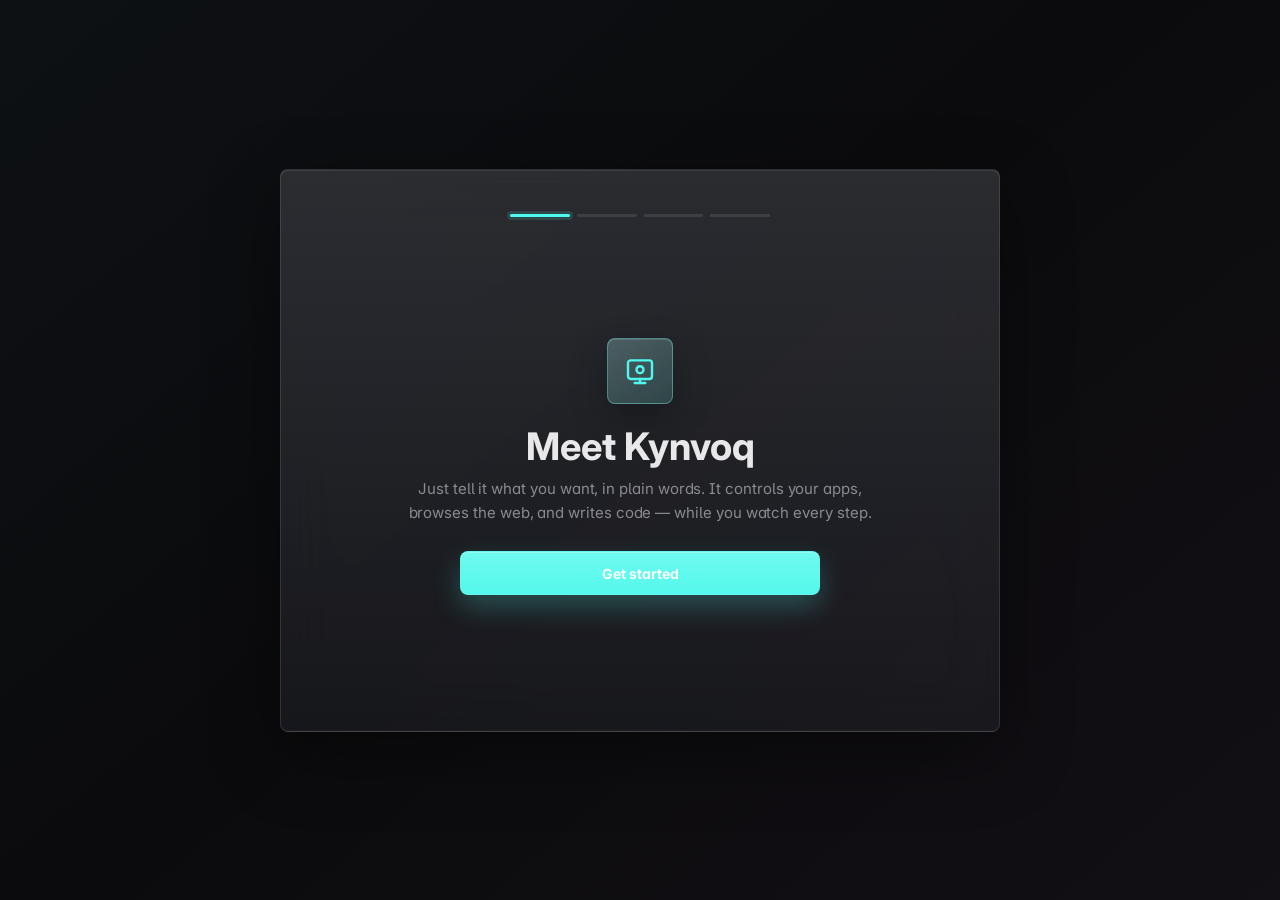
==== commit a256ef26: "Rebrand public release to Kynvoq" ====
--- a/static/index.html
+++ b/static/index.html
@@ -3,7 +3,7 @@
 <head>
 <meta charset="UTF-8">
 <meta name="viewport" content="width=device-width, initial-scale=1.0">
-<title>AI Computer · Stream</title>
+<title>Kynvoq · Stream</title>
 <link rel="icon" href="data:image/svg+xml,%3Csvg xmlns='http://www.w3.org/2000/svg' viewBox='0 0 64 64'%3E%3Crect width='64' height='64' rx='18' fill='%230A0F12'/%3E%3Crect x='14' y='15' width='36' height='27' rx='6' fill='none' stroke='%235BE0D0' stroke-width='5'/%3E%3Ccircle cx='32' cy='28.5' r='5' fill='%235BE0D0'/%3E%3Cpath d='M24 49h16M32 42v7' stroke='%235BE0D0' stroke-width='5' stroke-linecap='round'/%3E%3C/svg%3E">
 <link rel="preconnect" href="https://fonts.googleapis.com">
 <link rel="preconnect" href="https://fonts.gstatic.com" crossorigin>
@@ -29,7 +29,7 @@
     <span class="tb-appicon" aria-hidden="true">
       <svg width="14" height="14" viewBox="0 0 24 24" fill="none" stroke="currentColor" stroke-width="2" stroke-linecap="round" stroke-linejoin="round"><rect x="3" y="4" width="18" height="14" rx="2"/><line x1="8" y1="21" x2="16" y2="21"/><line x1="12" y1="18" x2="12" y2="21"/><circle cx="12" cy="11" r="2.5"/></svg>
     </span>
-    <div class="tb-title"><span id="tb-title-text">AI Computer</span></div>
+    <div class="tb-title"><span id="tb-title-text">Kynvoq</span></div>
   </div>
   <div class="tb-right">
     <button class="tb-btn" id="tb-cmdk" type="button">Commands <kbd>Ctrl&nbsp;K</kbd></button>
@@ -93,7 +93,7 @@
         <div class="onb-logo">
           <svg viewBox="0 0 24 24" fill="none" stroke="currentColor" stroke-width="1.8" stroke-linecap="round" stroke-linejoin="round"><rect x="3" y="4" width="18" height="14" rx="2"/><line x1="8" y1="21" x2="16" y2="21"/><line x1="12" y1="18" x2="12" y2="21"/><circle cx="12" cy="11" r="2.6"/></svg>
         </div>
-        <h1 class="onb-title">Meet your AI Computer</h1>
+        <h1 class="onb-title">Meet Kynvoq</h1>
         <p class="onb-sub">Just tell it what you want, in plain words. It controls your apps, browses the web, and writes code — while you watch every step.</p>
         <button class="onb-primary" type="button" data-onb-next>Get started</button>
       </section>
@@ -137,7 +137,7 @@
         </div>
         <h1 class="onb-title">You're all set</h1>
         <p class="onb-sub">Press <kbd>Ctrl</kbd>+<kbd>Shift</kbd>+<kbd>Space</kbd> anytime to summon the floating assistant. Let's go.</p>
-        <button class="onb-primary" id="onb-finish" type="button">Start using AI Computer</button>
+        <button class="onb-primary" id="onb-finish" type="button">Start using Kynvoq</button>
       </section>
     </div>
   </div>
@@ -146,9 +146,7 @@
     <div class="modal settings-modal">
       <div class="settings-head">
         <h3>Settings</h3>
-        <button class="t-close" id="settings-close" type="button" aria-label="Close settings">
-          <svg width="12" height="12" viewBox="0 0 24 24" fill="none" stroke="currentColor" stroke-width="2.2" stroke-linecap="round" stroke-linejoin="round" aria-hidden="true"><line x1="18" y1="6" x2="6" y2="18"/><line x1="6" y1="6" x2="18" y2="18"/></svg>
-        </button>
+        <button class="t-close" id="settings-close" type="button" aria-label="Close settings">✕</button>
       </div>
       <div class="settings-body">
         <div class="settings-group">
@@ -344,7 +342,7 @@
 
     <div class="desktop-control-banner" id="desktop-control-banner" role="status">
       <div class="desktop-control-copy">
-        <div class="desktop-control-title"><span class="desktop-control-dot"></span><span id="desktop-control-title">AI Computer is using your computer</span></div>
+        <div class="desktop-control-title"><span class="desktop-control-dot"></span><span id="desktop-control-title">Kynvoq is using your computer</span></div>
         <div class="desktop-control-detail" id="desktop-control-detail">Desktop control is active.</div>
       </div>
       <button class="control-btn" id="desktop-control-stop" type="button">Stop</button>
@@ -353,7 +351,7 @@
     <div class="feed-scroll" id="feed-scroll">
       <div class="feed" id="feed">
         <section class="welcome" id="welcome">
-          <div class="hello-eye">AI Computer</div>
+          <div class="hello-eye">Kynvoq</div>
           <h3>What can I help you with?</h3>
           <p>Describe a goal. I can read your screen, browse the web, or automate your desktop safely.</p>
           <div class="example-grid">
@@ -376,7 +374,7 @@
 
     <div class="composer-wrap">
       <div class="composer">
-        <textarea id="input" rows="1" placeholder="Message AI Computer"></textarea>
+        <textarea id="input" rows="1" placeholder="Message Kynvoq"></textarea>
         <div class="composer-bottom">
           <div class="composer-meta">
             <div class="mini-chip"><kbd>↵</kbd> send</div>
@@ -435,9 +433,9 @@
   </footer>
 </div>
 
-<!-- Floating AI Computer — liquid-glass command capsule -->
+<!-- Floating Kynvoq liquid-glass command capsule -->
 <div id="vorb-root" aria-live="polite">
-  <div class="vcap" id="vpanel" role="dialog" aria-label="AI Computer">
+  <div class="vcap" id="vpanel" role="dialog" aria-label="Kynvoq">
     <span class="vcap-sheen" aria-hidden="true"></span>
     <div class="vcap-row" id="vcap-row">
       <span class="vcap-logo" aria-hidden="true">
@@ -535,9 +533,9 @@
   <div class="modal">
     <div class="eyebrow" style="color: var(--warn); font-size: var(--fs-label); font-weight: 600; letter-spacing: var(--track-cap); text-transform: uppercase;">Desktop access</div>
     <h3 id="desktop-access-title">Allow desktop control?</h3>
-    <p id="desktop-access-reason">AI Computer needs access to your desktop for this task.</p>
+    <p id="desktop-access-reason">Kynvoq needs access to your desktop for this task.</p>
     <div class="desktop-access-list" id="desktop-access-list"></div>
-    <p style="margin-top:12px">Only allow this when you are ready for AI Computer to view and control the selected desktop surface. You can stop the session at any time.</p>
+    <p style="margin-top:12px">Only allow this when you are ready for Kynvoq to view and control the selected desktop surface. You can stop the session at any time.</p>
     <div class="modal-actions">
       <button class="modal-btn" id="desktop-access-deny" type="button">Deny</button>
       <button class="modal-btn primary" id="desktop-access-allow" type="button">Allow for this session</button>
@@ -549,7 +547,7 @@
   <div class="modal">
     <div class="eyebrow" id="readiness-preflight-eyebrow" style="color: var(--warn); font-size: var(--fs-label); font-weight: 600; letter-spacing: var(--track-cap); text-transform: uppercase;">Preflight</div>
     <h3 id="readiness-preflight-title">Check setup before running</h3>
-    <p id="readiness-preflight-reason">AI Computer found setup items that may affect this task.</p>
+    <p id="readiness-preflight-reason">Kynvoq found setup items that may affect this task.</p>
     <div class="desktop-access-list readiness-preflight-list" id="readiness-preflight-list"></div>
     <div class="modal-actions">
       <button class="modal-btn" id="readiness-preflight-settings" type="button">Open Settings</button>
@@ -559,39 +557,10 @@
   </div>
 </div>
 
-<div class="overlay" id="project-folder-modal">
-  <div class="modal project-folder-modal">
-    <div class="project-folder-shell">
-      <div class="project-folder-head">
-        <span class="eyebrow">Project Folder</span>
-        <h3>Choose a preferred workspace root</h3>
-        <p>Optional. When set, coding tasks start from this folder first. Clear it any time to return to general desktop and home mode.</p>
-      </div>
-      <div class="project-folder-shortcuts" id="project-folder-shortcuts"></div>
-      <div class="project-folder-browser">
-        <div class="folder-browser-top">
-          <div class="folder-browser-meta">
-            <div class="folder-browser-status" id="project-folder-browser-status">Browsing folders…</div>
-            <div class="folder-breadcrumbs" id="project-folder-breadcrumbs"></div>
-          </div>
-          <button class="modal-btn" id="project-folder-up" type="button">Up one level</button>
-        </div>
-        <div class="folder-list" id="project-folder-list"></div>
-        <div class="folder-empty" id="project-folder-empty" style="display:none">No folders found here.</div>
-      </div>
-      <div class="project-folder-footer">
-        <div class="project-folder-selection">
-          <span class="label">Selected</span>
-          <span class="value" id="project-folder-selection">General mode · Desktop + Home</span>
-        </div>
-        <div class="project-folder-actions">
-          <button class="modal-btn" id="project-folder-clear" type="button">Clear</button>
-          <button class="modal-btn" id="project-folder-close" type="button">Close</button>
-          <button class="modal-btn primary" id="project-folder-apply" type="button">Use this folder</button>
-        </div>
-      </div>
-    </div>
-  </div>
+<!-- Lightweight workspace-folder dropdown (Codex-style; no in-app file explorer) -->
+<div class="folder-menu" id="project-folder-menu" role="menu" aria-label="Choose workspace folder" hidden>
+  <div class="folder-menu-head">Workspace folder</div>
+  <div class="folder-menu-items" id="folder-menu-items"></div>
 </div>
 
 <div class="lightbox" id="lightbox">
@@ -685,7 +654,7 @@
     if (shell) shell.classList.toggle('no-titlebar', !enabled);
     document.body.classList.toggle('desktop-shell', !!enabled);
     var title = document.getElementById('tb-title-text');
-    if (title && enabled) title.textContent = 'AI Computer';
+    if (title && enabled) title.textContent = 'Kynvoq';
   }
   function wire(sel, method, fallback) {
     var btn = document.querySelector(sel);
--- a/static/style.css
+++ b/static/style.css
@@ -168,6 +168,16 @@
   button:active { transform: scale(0.98); }
   a { color: inherit; text-decoration: none; }
   [hidden] { display: none !important; }
+
+  /* Keyboard accessibility: a clean focus ring shown only during keyboard
+     navigation (never on mouse click). :where() keeps specificity at 0 so any
+     element-specific focus styling still wins. */
+  :where(button, a, [role="button"], [tabindex], summary):focus-visible {
+    outline: 2px solid var(--accent);
+    outline-offset: 2px;
+    border-radius: var(--r-xs);
+  }
+  :where(input, textarea, select):focus-visible { outline: none; }
 
   /* ---------------- layout shell ---------------- */
 
@@ -1073,225 +1083,6 @@
     text-overflow: ellipsis;
   }
 
-  .project-folder-modal {
-    width: min(880px, 100%);
-    padding: 0;
-    overflow: hidden;
-    background:
-      linear-gradient(180deg, rgba(255,255,255,0.07), rgba(255,255,255,0.03)),
-      color-mix(in oklab, var(--bg-2) 88%, transparent);
-    border-color: rgba(255,255,255,0.1);
-    backdrop-filter: blur(28px) saturate(160%);
-    -webkit-backdrop-filter: blur(28px) saturate(160%);
-  }
-  .project-folder-shell {
-    position: relative;
-    padding: 22px;
-    display: grid;
-    gap: 16px;
-  }
-  .project-folder-shell::before {
-    content: '';
-    position: absolute;
-    inset: 0;
-    background:
-      radial-gradient(circle at top left, color-mix(in oklab, var(--accent) 20%, transparent), transparent 40%),
-      linear-gradient(140deg, rgba(255,255,255,0.06), transparent 45%);
-    pointer-events: none;
-  }
-  .project-folder-head,
-  .project-folder-shortcuts,
-  .project-folder-browser,
-  .project-folder-footer {
-    position: relative;
-    z-index: 1;
-  }
-  .project-folder-head .eyebrow {
-    color: var(--accent);
-    font-size: var(--fs-label);
-    font-weight: 700;
-    letter-spacing: 0.14em;
-    text-transform: uppercase;
-  }
-  .project-folder-head h3 {
-    font-family: var(--font-display);
-    font-size: 24px;
-    margin: 6px 0 8px;
-  }
-  .project-folder-head p {
-    max-width: 640px;
-  }
-  .project-folder-shortcuts {
-    display: flex;
-    flex-wrap: wrap;
-    gap: 10px;
-  }
-  .folder-shortcut {
-    padding: 9px 12px;
-    border-radius: 999px;
-    border: 1px solid rgba(255,255,255,0.08);
-    background: rgba(255,255,255,0.04);
-    color: var(--ink-2);
-    font-size: var(--fs-sm);
-    transition: background var(--dur-fast) var(--ease-out), border-color var(--dur-fast) var(--ease-out), color var(--dur-fast) var(--ease-out), transform var(--dur-fast) var(--ease-out);
-  }
-  .folder-shortcut:hover {
-    transform: translateY(-1px);
-    color: var(--ink);
-    border-color: color-mix(in oklab, var(--accent) 34%, rgba(255,255,255,0.12));
-    background: rgba(255,255,255,0.07);
-  }
-  .project-folder-browser {
-    border: 1px solid rgba(255,255,255,0.08);
-    border-radius: 20px;
-    background: rgba(8,10,14,0.5);
-    box-shadow: inset 0 1px 0 rgba(255,255,255,0.05);
-    overflow: hidden;
-  }
-  .folder-browser-top {
-    display: flex;
-    align-items: center;
-    justify-content: space-between;
-    gap: 12px;
-    padding: 14px 16px 12px;
-    border-bottom: 1px solid rgba(255,255,255,0.06);
-    background: rgba(255,255,255,0.03);
-  }
-  .folder-browser-meta {
-    min-width: 0;
-    display: grid;
-    gap: 8px;
-  }
-  .folder-browser-status {
-    font-size: var(--fs-label);
-    color: var(--muted-2);
-  }
-  .folder-breadcrumbs {
-    display: flex;
-    flex-wrap: wrap;
-    gap: 8px;
-  }
-  .folder-crumb {
-    padding: 5px 10px;
-    border-radius: 999px;
-    border: 1px solid rgba(255,255,255,0.07);
-    background: rgba(255,255,255,0.04);
-    color: var(--ink-2);
-    font-size: var(--fs-sm);
-    transition: background var(--dur-fast) var(--ease-out), border-color var(--dur-fast) var(--ease-out), color var(--dur-fast) var(--ease-out);
-  }
-  .folder-crumb:hover {
-    color: var(--ink);
-    border-color: color-mix(in oklab, var(--accent) 34%, rgba(255,255,255,0.12));
-    background: rgba(255,255,255,0.08);
-  }
-  .folder-list {
-    max-height: min(54vh, 520px);
-    overflow: auto;
-    padding: 8px;
-    display: grid;
-    gap: 6px;
-  }
-  .folder-entry {
-    width: 100%;
-    display: grid;
-    grid-template-columns: auto minmax(0, 1fr) auto;
-    align-items: center;
-    gap: 12px;
-    padding: 12px 14px;
-    border-radius: 16px;
-    border: 1px solid transparent;
-    background: rgba(255,255,255,0.03);
-    color: var(--ink-2);
-    transition: background var(--dur-fast) var(--ease-out), border-color var(--dur-fast) var(--ease-out), transform var(--dur-fast) var(--ease-out), color var(--dur-fast) var(--ease-out);
-  }
-  .folder-entry:hover {
-    transform: translateY(-1px);
-    color: var(--ink);
-    background: rgba(255,255,255,0.06);
-    border-color: rgba(255,255,255,0.08);
-  }
-  .folder-entry.active {
-    border-color: color-mix(in oklab, var(--accent) 44%, rgba(255,255,255,0.08));
-    background: color-mix(in oklab, var(--accent) 14%, rgba(255,255,255,0.04));
-  }
-  .folder-entry.disabled {
-    opacity: 0.55;
-  }
-  .folder-entry-icon {
-    width: 34px;
-    height: 34px;
-    border-radius: 11px;
-    display: grid;
-    place-items: center;
-    border: 1px solid rgba(255,255,255,0.06);
-    background: rgba(255,255,255,0.05);
-    color: var(--accent);
-  }
-  .folder-entry-copy {
-    min-width: 0;
-    display: grid;
-    gap: 3px;
-    text-align: left;
-  }
-  .folder-entry-name {
-    font-size: var(--fs-sm);
-    font-weight: 600;
-    color: var(--ink);
-    white-space: nowrap;
-    overflow: hidden;
-    text-overflow: ellipsis;
-  }
-  .folder-entry-path {
-    font-size: var(--fs-label);
-    color: var(--muted);
-    white-space: nowrap;
-    overflow: hidden;
-    text-overflow: ellipsis;
-  }
-  .folder-entry-meta {
-    font-size: var(--fs-label);
-    color: var(--muted-2);
-  }
-  .folder-empty {
-    padding: 26px 16px;
-    text-align: center;
-    color: var(--muted);
-    font-size: var(--fs-sm);
-  }
-  .project-folder-footer {
-    display: flex;
-    align-items: center;
-    justify-content: space-between;
-    gap: 14px;
-    padding-top: 4px;
-  }
-  .project-folder-selection {
-    min-width: 0;
-    display: grid;
-    gap: 3px;
-  }
-  .project-folder-selection .label {
-    font-size: var(--fs-micro);
-    font-weight: 700;
-    letter-spacing: 0.14em;
-    text-transform: uppercase;
-    color: var(--muted-2);
-  }
-  .project-folder-selection .value {
-    font-size: var(--fs-sm);
-    color: var(--ink);
-    white-space: nowrap;
-    overflow: hidden;
-    text-overflow: ellipsis;
-  }
-  .project-folder-actions {
-    display: flex;
-    flex-wrap: wrap;
-    justify-content: flex-end;
-    gap: 8px;
-  }
-
   .safety-strip {
     display: flex;
     align-items: center;
@@ -1489,6 +1280,19 @@
   .example-btn .ex-body { flex: 1; min-width: 0; }
   .example-btn .ex-body strong { color: var(--ink-2); font-weight: 500; display:block; font-size: var(--fs-label); }
 
+  /* recent-session quick-resume chips (Codex contextual idle state) */
+  .example-btn.suggestion-recent { align-items: center; gap: 7px; max-width: 264px; }
+  .example-btn.suggestion-recent .sug-ico { display: inline-flex; flex: 0 0 auto; color: var(--muted-2); }
+  .example-btn.suggestion-recent .sug-text {
+    display: inline-block;
+    max-width: 220px;
+    overflow: hidden;
+    text-overflow: ellipsis;
+    white-space: nowrap;
+    vertical-align: middle;
+    color: var(--ink-2);
+  }
+
   /* ---------------- messages ---------------- */
 
   .message {
@@ -1643,6 +1447,34 @@
   .message.system-cancelled::before { background: var(--warn); box-shadow: 0 0 0 3px var(--warn-soft); }
   .message.system-note { color: var(--muted); }
 
+  /* ---- Codex-style message footer: hover-revealed copy + thumbs ---- */
+  .msg-actions {
+    display: flex;
+    align-items: center;
+    gap: 2px;
+    margin-top: 8px;
+    opacity: 0;
+    transition: opacity var(--dur-fast) var(--ease-out);
+  }
+  .message:hover .msg-actions,
+  .msg-actions:focus-within { opacity: 1; }
+  .msg-action-btn {
+    display: inline-flex;
+    align-items: center;
+    justify-content: center;
+    width: 26px;
+    height: 26px;
+    border: none;
+    border-radius: var(--r-xs);
+    background: none;
+    color: var(--muted-2);
+    cursor: pointer;
+    transition: color var(--dur-fast) var(--ease-out), background var(--dur-fast) var(--ease-out);
+  }
+  .msg-action-btn:hover { color: var(--ink); background: var(--bg-3); }
+  .msg-action-btn.done { color: var(--ok); }
+  .msg-action-btn.chosen { color: var(--accent); }
+
   /* ---------------- feed cards (the heart of it) ---------------- */
 
   .feed-card {
@@ -1663,10 +1495,11 @@
     0%   { opacity: 0; transform: translateY(4px); }
     100% { opacity: 1; transform: translateY(0); }
   }
+  /* Clean, professional entrance: a calm fade + small slide. No blur or scale
+     overshoot — those read as flashy and can jank on weaker GPUs. */
   @keyframes feed-item-in {
-    0%   { opacity: 0; transform: translateY(10px) scale(0.985); filter: blur(2px); }
-    65%  { opacity: 1; transform: translateY(-1px) scale(1.002); filter: blur(0); }
-    100% { opacity: 1; transform: translateY(0) scale(1); filter: blur(0); }
+    from { opacity: 0; transform: translateY(8px); }
+    to   { opacity: 1; transform: translateY(0); }
   }
 
   /* timeline node */
@@ -2257,9 +2090,10 @@
     opacity: 0.6;
     animation: think-dot 1.2s ease-in-out infinite;
   }
+  /* A calm opacity breath — no size throb (smoother, more professional). */
   @keyframes think-dot {
-    0%,100% { opacity: 0.3; transform: scale(0.8); }
-    50%     { opacity: 1;   transform: scale(1.1); }
+    0%,100% { opacity: 0.3; }
+    50%     { opacity: 1; }
   }
   .status-subtitle {
     margin-top: 2px;
@@ -3605,9 +3439,6 @@
     .topbar-main { flex-wrap: wrap; }
     .project-folder-trigger { min-width: 100%; max-width: 100%; }
     .project-folder-path { display: none; }
-    .project-folder-footer { align-items: flex-start; flex-direction: column; }
-    .project-folder-actions { width: 100%; justify-content: stretch; }
-    .project-folder-actions .modal-btn { flex: 1; }
     .example-grid { grid-template-columns: 1fr; }
     .statusbar .sb-model, .statusbar .sb-mode { display: none; }
     .card-head { flex-wrap: wrap; }
@@ -3672,7 +3503,7 @@
   .composer textarea { min-height: 56px; font-size: 15px; }
 
   /* ============================================================
-     Floating AI Computer — liquid-glass command capsule
+     Floating Kynvoq liquid-glass command capsule
      One ambient pill. No chrome. The reply grows it downward.
      ============================================================ */
   #vorb-root {
@@ -4813,6 +4644,68 @@
   .work-summary-body .message,
   .work-summary-body .status-row { padding-top: 4px; padding-bottom: 4px; font-size: var(--fs-sm); }
 
+  /* ---- Codex-style "N files changed" capstone ---- */
+  .files-changed {
+    margin: 2px 0 14px;
+    border: 1px solid var(--line);
+    border-radius: var(--r-sm);
+    overflow: hidden;
+    max-width: 100%;
+  }
+  .files-changed-head {
+    display: flex;
+    align-items: center;
+    gap: 8px;
+    width: 100%;
+    padding: 9px 12px;
+    background: var(--bg-2);
+    border: none;
+    color: var(--ink-2);
+    font-size: var(--fs-sm);
+    font-weight: 600;
+    cursor: pointer;
+    transition: background var(--dur-fast) var(--ease-out);
+  }
+  .files-changed-head:hover { background: var(--bg-3); }
+  .files-changed-head .fc-icon { color: var(--muted); flex: 0 0 auto; }
+  .files-changed-head .fc-title { flex: 1 1 auto; text-align: left; }
+  .files-changed-head .fc-chevron {
+    font-size: 16px; line-height: 1; color: var(--muted-2);
+    transition: transform var(--dur-fast) var(--ease-out);
+  }
+  .files-changed.open .files-changed-head .fc-chevron { transform: rotate(90deg); }
+  .files-changed-body { padding: 4px 0; }
+  .files-changed-body[hidden] { display: none; }
+  .fc-row {
+    display: flex;
+    align-items: center;
+    gap: 10px;
+    padding: 4px 12px;
+  }
+  .fc-row:hover { background: var(--bg-2); }
+  .fc-path {
+    flex: 1 1 auto;
+    min-width: 0;
+    font-family: var(--font-mono);
+    font-size: var(--fs-sm);
+    color: var(--ink-2);
+    white-space: nowrap;
+    overflow: hidden;
+    text-overflow: ellipsis;
+  }
+  .fc-tag {
+    flex: 0 0 auto;
+    font-size: var(--fs-micro);
+    font-weight: 600;
+    letter-spacing: .02em;
+    padding: 1px 7px;
+    border-radius: 99px;
+    text-transform: lowercase;
+  }
+  .fc-row.fc-new .fc-tag    { color: var(--ok); background: color-mix(in oklab, var(--ok) 14%, transparent); }
+  .fc-row.fc-edited .fc-tag { color: var(--accent-ink, var(--accent)); background: var(--accent-soft); }
+  .fc-row.fc-deleted .fc-tag { color: var(--err); background: color-mix(in oklab, var(--err) 14%, transparent); }
+
   /* ---- sidebar: sessions grouped by working folder (Codex-style) ---- */
   .history-group { margin-bottom: 10px; }
   .history-group-head {
@@ -4856,3 +4749,62 @@
     transition: color var(--dur-fast) var(--ease-out);
   }
   .history-seemore:hover { color: var(--accent); }
+
+  /* ---- lightweight workspace-folder dropdown (Codex-style) ---- */
+  .folder-menu {
+    position: fixed;
+    z-index: 200;
+    background: var(--bg-2);
+    border: 1px solid var(--line-2);
+    border-radius: var(--r-lg);
+    box-shadow: var(--shadow-pop);
+    padding: 6px;
+    max-width: 340px;
+    animation: fade-in 0.12s var(--ease-out) both;
+  }
+  .folder-menu[hidden] { display: none; }
+  .folder-menu-head {
+    padding: 5px 8px 6px;
+    font-size: var(--fs-micro);
+    font-weight: 600;
+    text-transform: uppercase;
+    letter-spacing: .06em;
+    color: var(--muted-2);
+  }
+  .folder-menu-items { display: flex; flex-direction: column; }
+  .folder-menu-item {
+    display: flex;
+    align-items: center;
+    gap: 8px;
+    width: 100%;
+    text-align: left;
+    padding: 7px 8px;
+    border-radius: var(--r-sm);
+    color: var(--ink-2);
+    transition: background var(--dur-fast) var(--ease-out), color var(--dur-fast) var(--ease-out);
+  }
+  .folder-menu-item:hover { background: var(--bg-3); color: var(--ink); }
+  .folder-menu-item.active { background: var(--accent-soft); }
+  .folder-menu-item .fm-check {
+    flex: 0 0 14px;
+    width: 14px;
+    text-align: center;
+    color: var(--accent);
+    font-size: 12px;
+  }
+  .folder-menu-item .fm-text { display: flex; flex-direction: column; min-width: 0; }
+  .folder-menu-item .fm-label { font-size: var(--fs-sm); font-weight: 500; }
+  .folder-menu-item .fm-sub {
+    font-size: var(--fs-micro);
+    color: var(--muted-2);
+    white-space: nowrap;
+    overflow: hidden;
+    text-overflow: ellipsis;
+    max-width: 260px;
+  }
+  .folder-menu-item.is-browse {
+    border-top: 1px solid var(--line);
+    margin-top: 4px;
+    padding-top: 9px;
+  }
+  .folder-menu-item.is-browse .fm-label { color: var(--accent); }
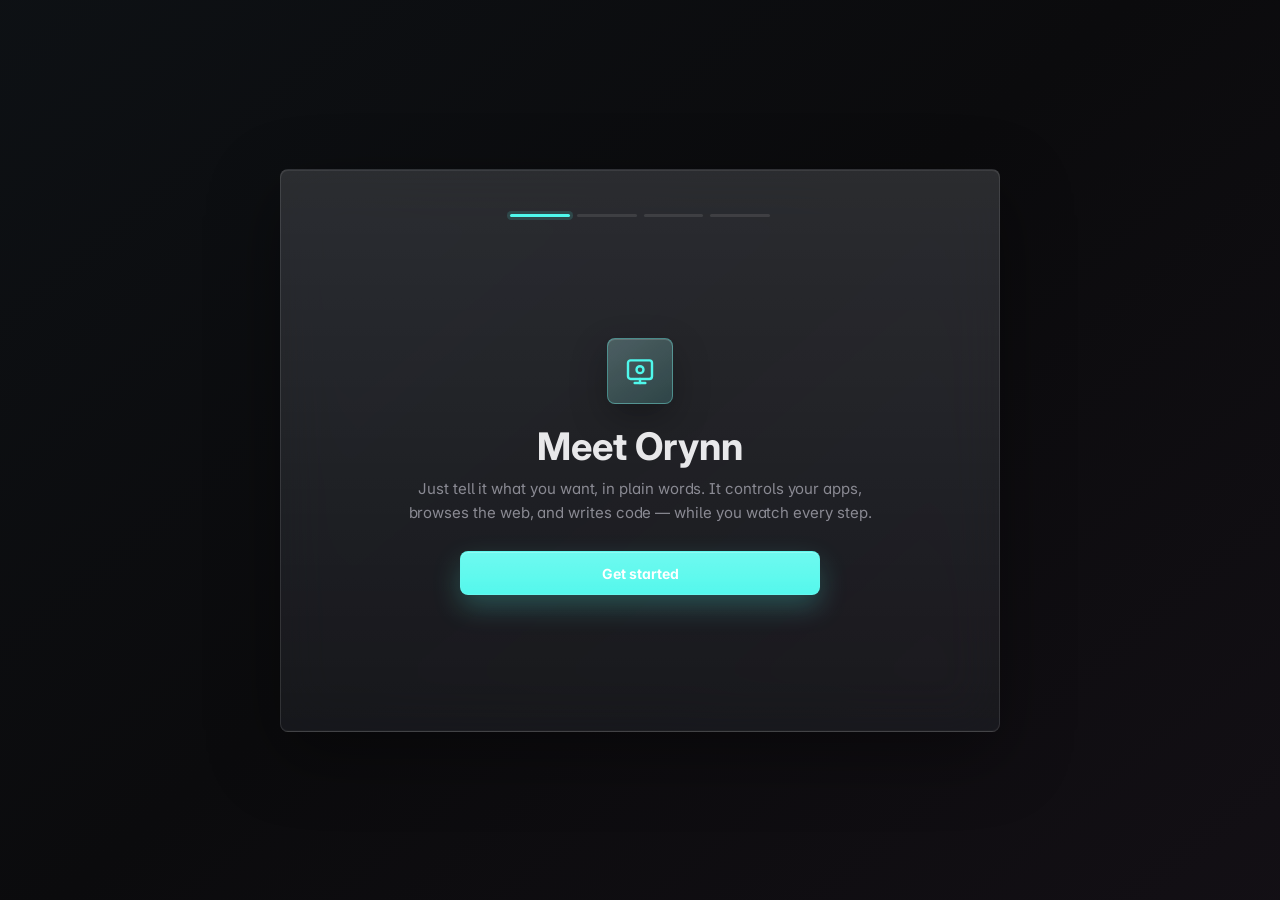
==== commit c9b77de9: "polish: ship windowed desktop build and expose advanced composer controls Co-authored-by: Cursor <cu" ====
--- a/static/index.html
+++ b/static/index.html
@@ -3,7 +3,7 @@
 <head>
 <meta charset="UTF-8">
 <meta name="viewport" content="width=device-width, initial-scale=1.0">
-<title>Kynvoq · Stream</title>
+<title>Orynn · Stream</title>
 <link rel="icon" href="data:image/svg+xml,%3Csvg xmlns='http://www.w3.org/2000/svg' viewBox='0 0 64 64'%3E%3Crect width='64' height='64' rx='18' fill='%230A0F12'/%3E%3Crect x='14' y='15' width='36' height='27' rx='6' fill='none' stroke='%235BE0D0' stroke-width='5'/%3E%3Ccircle cx='32' cy='28.5' r='5' fill='%235BE0D0'/%3E%3Cpath d='M24 49h16M32 42v7' stroke='%235BE0D0' stroke-width='5' stroke-linecap='round'/%3E%3C/svg%3E">
 <link rel="preconnect" href="https://fonts.googleapis.com">
 <link rel="preconnect" href="https://fonts.gstatic.com" crossorigin>
@@ -29,7 +29,7 @@
     <span class="tb-appicon" aria-hidden="true">
       <svg width="14" height="14" viewBox="0 0 24 24" fill="none" stroke="currentColor" stroke-width="2" stroke-linecap="round" stroke-linejoin="round"><rect x="3" y="4" width="18" height="14" rx="2"/><line x1="8" y1="21" x2="16" y2="21"/><line x1="12" y1="18" x2="12" y2="21"/><circle cx="12" cy="11" r="2.5"/></svg>
     </span>
-    <div class="tb-title"><span id="tb-title-text">Kynvoq</span></div>
+    <div class="tb-title"><span id="tb-title-text">Orynn</span></div>
   </div>
   <div class="tb-right">
     <button class="tb-btn" id="tb-cmdk" type="button">Commands <kbd>Ctrl&nbsp;K</kbd></button>
@@ -93,7 +93,7 @@
         <div class="onb-logo">
           <svg viewBox="0 0 24 24" fill="none" stroke="currentColor" stroke-width="1.8" stroke-linecap="round" stroke-linejoin="round"><rect x="3" y="4" width="18" height="14" rx="2"/><line x1="8" y1="21" x2="16" y2="21"/><line x1="12" y1="18" x2="12" y2="21"/><circle cx="12" cy="11" r="2.6"/></svg>
         </div>
-        <h1 class="onb-title">Meet Kynvoq</h1>
+        <h1 class="onb-title">Meet Orynn</h1>
         <p class="onb-sub">Just tell it what you want, in plain words. It controls your apps, browses the web, and writes code — while you watch every step.</p>
         <button class="onb-primary" type="button" data-onb-next>Get started</button>
       </section>
@@ -137,7 +137,7 @@
         </div>
         <h1 class="onb-title">You're all set</h1>
         <p class="onb-sub">Press <kbd>Ctrl</kbd>+<kbd>Shift</kbd>+<kbd>Space</kbd> anytime to summon the floating assistant. Let's go.</p>
-        <button class="onb-primary" id="onb-finish" type="button">Start using Kynvoq</button>
+        <button class="onb-primary" id="onb-finish" type="button">Start using Orynn</button>
       </section>
     </div>
   </div>
@@ -342,7 +342,7 @@
 
     <div class="desktop-control-banner" id="desktop-control-banner" role="status">
       <div class="desktop-control-copy">
-        <div class="desktop-control-title"><span class="desktop-control-dot"></span><span id="desktop-control-title">Kynvoq is using your computer</span></div>
+        <div class="desktop-control-title"><span class="desktop-control-dot"></span><span id="desktop-control-title">Orynn is using your computer</span></div>
         <div class="desktop-control-detail" id="desktop-control-detail">Desktop control is active.</div>
       </div>
       <button class="control-btn" id="desktop-control-stop" type="button">Stop</button>
@@ -351,7 +351,7 @@
     <div class="feed-scroll" id="feed-scroll">
       <div class="feed" id="feed">
         <section class="welcome" id="welcome">
-          <div class="hello-eye">Kynvoq</div>
+          <div class="hello-eye">Orynn</div>
           <h3>What can I help you with?</h3>
           <p>Describe a goal. I can read your screen, browse the web, or automate your desktop safely.</p>
           <div class="example-grid">
@@ -374,14 +374,14 @@
 
     <div class="composer-wrap">
       <div class="composer">
-        <textarea id="input" rows="1" placeholder="Message Kynvoq"></textarea>
+        <textarea id="input" rows="1" placeholder="Message Orynn"></textarea>
         <div class="composer-bottom">
           <div class="composer-meta">
             <div class="mini-chip"><kbd>↵</kbd> send</div>
             <div class="mini-chip"><kbd>⇧↵</kbd> newline</div>
             <div class="char-count" id="char-count"></div>
           </div>
-          <div class="composer-options" aria-label="Task options" style="display:none">
+          <div class="composer-options" aria-label="Task options">
             <label class="composer-toggle"><input type="checkbox" id="plan-first-toggle"><span>Plan first</span></label>
             <label class="composer-toggle"><input type="checkbox" id="notify-toggle"><span>Notify</span></label>
             <label class="composer-toggle"><input type="checkbox" id="checkpoint-toggle"><span>Checkpoint</span></label>
@@ -433,9 +433,9 @@
   </footer>
 </div>
 
-<!-- Floating Kynvoq liquid-glass command capsule -->
+<!-- Floating Orynn liquid-glass command capsule -->
 <div id="vorb-root" aria-live="polite">
-  <div class="vcap" id="vpanel" role="dialog" aria-label="Kynvoq">
+  <div class="vcap" id="vpanel" role="dialog" aria-label="Orynn">
     <span class="vcap-sheen" aria-hidden="true"></span>
     <div class="vcap-row" id="vcap-row">
       <span class="vcap-logo" aria-hidden="true">
@@ -533,9 +533,9 @@
   <div class="modal">
     <div class="eyebrow" style="color: var(--warn); font-size: var(--fs-label); font-weight: 600; letter-spacing: var(--track-cap); text-transform: uppercase;">Desktop access</div>
     <h3 id="desktop-access-title">Allow desktop control?</h3>
-    <p id="desktop-access-reason">Kynvoq needs access to your desktop for this task.</p>
+    <p id="desktop-access-reason">Orynn needs access to your desktop for this task.</p>
     <div class="desktop-access-list" id="desktop-access-list"></div>
-    <p style="margin-top:12px">Only allow this when you are ready for Kynvoq to view and control the selected desktop surface. You can stop the session at any time.</p>
+    <p style="margin-top:12px">Only allow this when you are ready for Orynn to view and control the selected desktop surface. You can stop the session at any time.</p>
     <div class="modal-actions">
       <button class="modal-btn" id="desktop-access-deny" type="button">Deny</button>
       <button class="modal-btn primary" id="desktop-access-allow" type="button">Allow for this session</button>
@@ -547,7 +547,7 @@
   <div class="modal">
     <div class="eyebrow" id="readiness-preflight-eyebrow" style="color: var(--warn); font-size: var(--fs-label); font-weight: 600; letter-spacing: var(--track-cap); text-transform: uppercase;">Preflight</div>
     <h3 id="readiness-preflight-title">Check setup before running</h3>
-    <p id="readiness-preflight-reason">Kynvoq found setup items that may affect this task.</p>
+    <p id="readiness-preflight-reason">Orynn found setup items that may affect this task.</p>
     <div class="desktop-access-list readiness-preflight-list" id="readiness-preflight-list"></div>
     <div class="modal-actions">
       <button class="modal-btn" id="readiness-preflight-settings" type="button">Open Settings</button>
@@ -654,7 +654,7 @@
     if (shell) shell.classList.toggle('no-titlebar', !enabled);
     document.body.classList.toggle('desktop-shell', !!enabled);
     var title = document.getElementById('tb-title-text');
-    if (title && enabled) title.textContent = 'Kynvoq';
+    if (title && enabled) title.textContent = 'Orynn';
   }
   function wire(sel, method, fallback) {
     var btn = document.querySelector(sel);
